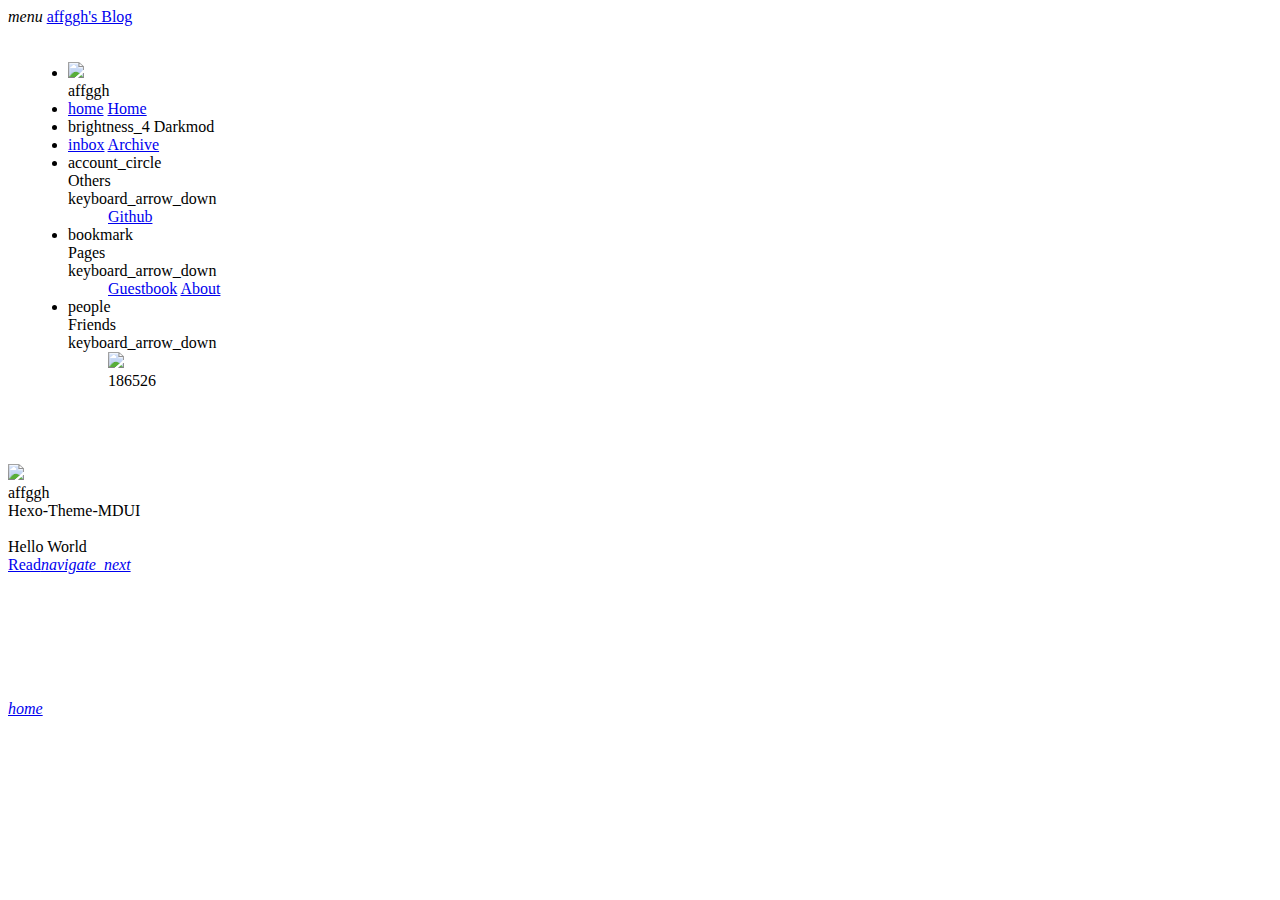
==== index.html @ 24d6de9e "Site updated: 2025-02-11 20:53:41" ====
<!DOCTYPE html>
<html>
<head>
<meta http-equiv="content-type" content="text/html; charset=utf-8">
<meta name="author" content="affggh">
<meta name="keywords" content="">
<meta name="description" content="这是affggh(阿飞飞)的博客，什么都没有">
<meta name="viewport" content="width=device-width, initial-scale=1.0,maximum-scale=1.0, user-scalable=no"/>
<link rel="stylesheet" href="https://cdn.jsdelivr.net/npm/mdui/dist/css/mdui.min.css">
<link rel="stylesheet" href="https://cdn.jsdelivr.net/gh/186526/hexo-theme-mduilw@master/source/css/main.min.css">
<script src="https://cdn.jsdelivr.net/npm/mdui/dist/js/mdui.min.js"></script>
<script src="https://cdn.jsdelivr.net/npm/valine@1.4.14/dist/Valine.min.js"></script>
<script src="https://cdn.jsdelivr.net/npm/jquery/dist/jquery.min.js"></script>
<script src="https://cdn.jsdelivr.net/npm/jquery-pjax@2.0.1/jquery.pjax.min.js"></script>
<!--传统手艺不能丢-->
<script>var bug = 0;</script>
<link rel="shortcut icon" href="https://cdn.jsdelivr.net/npm/theme-lx@0.3.9/source/favicon.ico">
<title>affggh&#39;s Blog</title>
<meta name="generator" content="Hexo 7.3.0"></head>
<body class="mdui-theme-primary-blue mdui-theme-accent-green" id="main-body">
    <header class="mdui-appbar ">
    <div class="mdui-toolbar mdui-color-theme mdui-appbar-inset">
        <span mdui-drawer="{target: '#main-drawer', swipe: true}" class="mdui-btn mdui-btn-icon mdui-ripple mdui-ripple-white "><i class="mdui-icon material-icons mdui-text-color-white-icon">menu</i></span>
        <a href="/" class="mdui-typo-title mdui-text-color-white-text">affggh&#39;s Blog</a>
        <div class="mdui-toolbar-spacer"></div>
    </div>
</header>
    <div class="mdui-drawer mdui-drawer-close"  id="main-drawer" style="padding: 20px">
    <ul class="mdui-list" mdui-collapse="{accordion: true}">
        
        <li class="mdui-list-item mdui-ripple">
            <div class="mdui-list-item-avatar"><img src="https://cdn.jsdelivr.net/npm/theme-lx@0.3.9/source/images/avatar.jpeg"/></div>
            <div class="mdui-list-item-content">affggh</div>
        </li>
        
        <li class="mdui-list-item mdui-ripple" href="/" >
            <a href="/" class="mdui-list-item-icon mdui-icon material-icons">home</a>
            <a href="/" class="mdui-list-item-content">Home</a>
        </li>
        
        <li class="mdui-list-item mdui-ripple" href="javascript:void(0);" onclick="darkmod_use()">
            <a class="mdui-list-item-icon mdui-icon material-icons">brightness_4</a>
            <a class="mdui-list-item-content">Darkmod</a>
        </li>
        
        
        <li class="mdui-list-item mdui-ripple" href="/archives/">
            <a class="mdui-list-item-icon mdui-icon material-icons" href="/archives/">inbox</a>
            <a class="mdui-list-item-content" href="/archives/">Archive</a>
        </li>
        
        
            <li class="mdui-collapse-item">
                <div class="mdui-collapse-item-header mdui-list-item mdui-ripple">
                    <a class="mdui-list-item-icon mdui-icon material-icons">account_circle</a>
                    <div class="mdui-list-item-content">Others</div>
                    <div class="mdui-collapse-item-arrow mdui-icon material-icons">keyboard_arrow_down</div>
                </div>
                <ul class="mdui-collapse-item-body mdui-list mdui-list-dense">
                    
                        <a class="mdui-list-item mdui-ripple" target="_blank" rel="noopener" href="https://github.com/yourname">Github</a>
                    
                </ul>
            </li>
        
        
            <li class="mdui-collapse-item">
                <div class="mdui-collapse-item-header mdui-list-item mdui-ripple">
                    <a class="mdui-list-item-icon mdui-icon material-icons">bookmark</a>
                    <div class="mdui-list-item-content">Pages</div>
                    <div class="mdui-collapse-item-arrow mdui-icon material-icons">keyboard_arrow_down</div>
                </div>
                <ul class="mdui-collapse-item-body mdui-list mdui-list-dense">
                    
                        <a class="mdui-list-item mdui-ripple" href="guestbook/">Guestbook</a>
                    
                        <a class="mdui-list-item mdui-ripple" href="about/">About</a>
                    
                </ul>
            </li>
        
        
            <li class="mdui-collapse-item">
                <div class="mdui-collapse-item-header mdui-list-item mdui-ripple">
                    <a class="mdui-list-item-icon mdui-icon material-icons">people</a>
                    <div class="mdui-list-item-content">Friends</div>
                    <div class="mdui-collapse-item-arrow mdui-icon material-icons">keyboard_arrow_down</div>
                </div>
                <ul class="mdui-collapse-item-body mdui-list mdui-list-dense mdui-ripple">
                    
                    <div class="mdui-list-item">
                    <div class="mdui-list-item-avatar mdui-float-left" style=""><img src="https://cdn.jsdelivr.net/gh/186526/hexo-theme-lx/source/images/avatar.jpg"/></div>
                    <div class="mdui-list-item-content" href="https://186526.xyz">186526</div>
                    </div>
                    
                </ul>
            </li>
        
    </ul>
</div>
    <div class="mdui-container" id="pjax-main">
        <div id="card_of_archive">
    
        <div class="mdui-card mdui-hoverable" style="margin-top: 3%;">
            <div class="mdui-card-header">
                <img class="mdui-card-header-avatar" src="https://cdn.jsdelivr.net/npm/theme-lx@0.3.9/source/images/avatar.jpeg"/>
                <div class="mdui-card-header-title">affggh</div>
                <div class="mdui-card-header-subtitle">Hexo-Theme-MDUI</div>
            </div>
            <div class="mdui-card-media">
                <img src=""/>
                <div class="mdui-card-media-covered">
                    <div class="mdui-card-primary">
                        <div class="mdui-card-primary-title">Hello World</div>
                    </div>
                </div>
            </div>
            <div class="mdui-card-actions">
                <a class="mdui-btn mdui-ripple mdui-float-right" href="/2025/02/11/hello-world/">Read<i class="mdui-icon material-icons">navigate_next</i></a>
            </div>
         </div>
    
</div>


        <!--传统手艺不能丢-->
<script>var bug = 0;</script>
<div style="text-align: center;margin-top: 10%;">

</div>
        
<a class="mdui-fab mdui-ripple mdui-color-green mdui-fab-fixed" href="/"><i href="/" class="material-icons mdui-icon mdui-text-color-black-icon">home</i></a>

    </div>
</body>

    <script>
        $(document).pjax('a', '#pjax-main' , {fragment:'#pjax-main', timeout:8000});
        
        </script>
        
<script src="https://cdn.jsdelivr.net/gh/186526/hexo-theme-mduilw@master/source/js/main.min.js"></script>
<script>function girlfriends() {console.log("你在想peach");document.write("<div>你在想peach</div>");return false};</script>
</html>
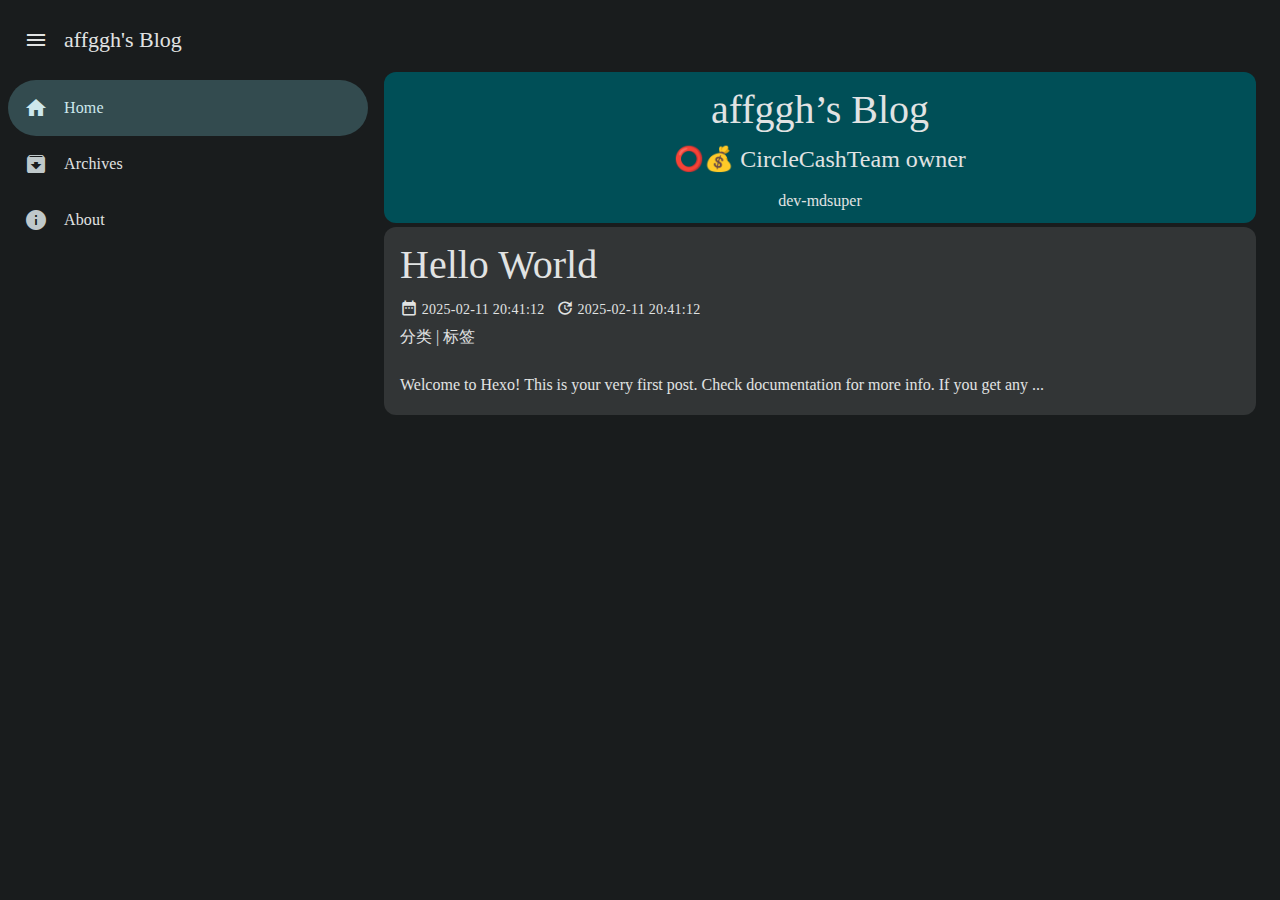
==== commit 7dcfa5dd: "Site updated: 2025-02-11 21:31:33" ====
--- a/index.html
+++ b/index.html
@@ -1,144 +1,189 @@
 <!DOCTYPE html>
-<html>
+<html prefix="og: https://ogp.me/ns#" class="mdui-theme-dark" data-theme="dark">
 <head>
-<meta http-equiv="content-type" content="text/html; charset=utf-8">
-<meta name="author" content="affggh">
-<meta name="keywords" content="">
-<meta name="description" content="这是affggh(阿飞飞)的博客，什么都没有">
-<meta name="viewport" content="width=device-width, initial-scale=1.0,maximum-scale=1.0, user-scalable=no"/>
-<link rel="stylesheet" href="https://cdn.jsdelivr.net/npm/mdui/dist/css/mdui.min.css">
-<link rel="stylesheet" href="https://cdn.jsdelivr.net/gh/186526/hexo-theme-mduilw@master/source/css/main.min.css">
-<script src="https://cdn.jsdelivr.net/npm/mdui/dist/js/mdui.min.js"></script>
-<script src="https://cdn.jsdelivr.net/npm/valine@1.4.14/dist/Valine.min.js"></script>
-<script src="https://cdn.jsdelivr.net/npm/jquery/dist/jquery.min.js"></script>
-<script src="https://cdn.jsdelivr.net/npm/jquery-pjax@2.0.1/jquery.pjax.min.js"></script>
-<!--传统手艺不能丢-->
-<script>var bug = 0;</script>
-<link rel="shortcut icon" href="https://cdn.jsdelivr.net/npm/theme-lx@0.3.9/source/favicon.ico">
-<title>affggh&#39;s Blog</title>
-<meta name="generator" content="Hexo 7.3.0"></head>
-<body class="mdui-theme-primary-blue mdui-theme-accent-green" id="main-body">
-    <header class="mdui-appbar ">
-    <div class="mdui-toolbar mdui-color-theme mdui-appbar-inset">
-        <span mdui-drawer="{target: '#main-drawer', swipe: true}" class="mdui-btn mdui-btn-icon mdui-ripple mdui-ripple-white "><i class="mdui-icon material-icons mdui-text-color-white-icon">menu</i></span>
-        <a href="/" class="mdui-typo-title mdui-text-color-white-text">affggh&#39;s Blog</a>
-        <div class="mdui-toolbar-spacer"></div>
-    </div>
-</header>
-    <div class="mdui-drawer mdui-drawer-close"  id="main-drawer" style="padding: 20px">
-    <ul class="mdui-list" mdui-collapse="{accordion: true}">
+  <meta http-equiv="content-type" content="text/html; charset=utf-8">
+  <meta content="width=device-width, initial-scale=1.0, maximum-scale=1.0, user-scalable=0" name="viewport">
+  <meta name="keywords" content="">
+  <meta name="description" content="这是affggh(阿飞飞)的博客，CircleCashTeam的Master">
+  <meta name="author" content="affggh">
+  <meta name="generator" content="Hexo 7.3.0">
+    <meta name="description" content="这是affggh(阿飞飞)的博客，CircleCashTeam的Master">
+<meta property="og:type" content="website">
+<meta property="og:title" content="affggh&#39;s Blog">
+<meta property="og:url" content="http://affggh.github.io/index.html">
+<meta property="og:site_name" content="affggh&#39;s Blog">
+<meta property="og:description" content="这是affggh(阿飞飞)的博客，CircleCashTeam的Master">
+<meta property="og:locale" content="zh_CN">
+<meta property="article:author" content="affggh">
+<meta name="twitter:card" content="summary">
+      <link rel="icon" href="">
+      <title>
         
-        <li class="mdui-list-item mdui-ripple">
-            <div class="mdui-list-item-avatar"><img src="https://cdn.jsdelivr.net/npm/theme-lx@0.3.9/source/images/avatar.jpeg"/></div>
-            <div class="mdui-list-item-content">affggh</div>
-        </li>
+                affggh&#39;s Blog
+                  
+      </title>
+      
+<link rel="stylesheet" href="/css/site.css">
+
+      
+<link rel="stylesheet" href="/css/mdui_2.0.3/mdui.css">
+
+      <style>
+        /*禁用mdui对code的样式，因为它干扰了prism.js*/
+        .mdui-prose pre code {
+          background-color: transparent;
+          padding: 0px 0px;
+        }
+      </style>
+      
+<script src="/css/mdui_2.0.3/mdui.global.js"></script>
+
+      
+<script src="/fancybox/fancybox.umd.js"></script>
+
+      
+<link rel="stylesheet" href="/fancybox/fancybox.css">
+
+      
+<script src="/carousel/carousel.umd.js"></script>
+
+      
+<link rel="stylesheet" href="/carousel/carousel.css">
+
+      
+<link rel="stylesheet" href="/css/prism.css">
+
+          
+<link rel="stylesheet" href="/css/katex.min.css">
+
+            
+<link rel="stylesheet" href="/css/font-material-icon-filled/MaterialIconFilled.css">
+
+              <!-- Filled -->
+              <script>window.$=mdui.$</script>
+</head>
+
+  <body class="line-numbers">
+    <mdui-layout>
+      <mdui-top-app-bar>
+        <mdui-button-icon icon="menu" id="menu-btn">
+        </mdui-button-icon>
+        <mdui-top-app-bar-title>
+          affggh&#39;s Blog
+        </mdui-top-app-bar-title>
+        <div style="flex-grow: 1"></div>
         
-        <li class="mdui-list-item mdui-ripple" href="/" >
-            <a href="/" class="mdui-list-item-icon mdui-icon material-icons">home</a>
-            <a href="/" class="mdui-list-item-content">Home</a>
-        </li>
+      </mdui-top-app-bar>
+      <mdui-navigation-drawer close-on-overlay-click close-on-esc id="drawer">
+    <mdui-list>
         
-        <li class="mdui-list-item mdui-ripple" href="javascript:void(0);" onclick="darkmod_use()">
-            <a class="mdui-list-item-icon mdui-icon material-icons">brightness_4</a>
-            <a class="mdui-list-item-content">Darkmod</a>
-        </li>
+            
+            <mdui-list-item rounded icon="home"
+                href="/"
+                active
+                active
+                rel="next">
+                Home
+            </mdui-list-item>
+            
+            
+            
+            <mdui-list-item rounded icon="archive"
+                href="/archives"
+                
+                
+                rel="next">
+                Archives
+            </mdui-list-item>
+            
+            
+            
+            <mdui-list-item rounded icon="info"
+                href="/about"
+                
+                
+                rel="next">
+                About
+            </mdui-list-item>
+            
+            
+    </mdui-list>
+</mdui-navigation-drawer>
+        <mdui-layout-main style="min-height: 800px;" id="main">
+          <div style="padding-left: 16px;padding-right: 16px;" id="content">
+            <mdui-card variant="fill" style="width: 100%;background-color: rgb(var(--mdui-color-primary-container));padding: 8px;">
+    <div class="mdui-prose post" style="text-align: center;">
         
-        
-        <li class="mdui-list-item mdui-ripple" href="/archives/">
-            <a class="mdui-list-item-icon mdui-icon material-icons" href="/archives/">inbox</a>
-            <a class="mdui-list-item-content" href="/archives/">Archive</a>
-        </li>
-        
-        
-            <li class="mdui-collapse-item">
-                <div class="mdui-collapse-item-header mdui-list-item mdui-ripple">
-                    <a class="mdui-list-item-icon mdui-icon material-icons">account_circle</a>
-                    <div class="mdui-list-item-content">Others</div>
-                    <div class="mdui-collapse-item-arrow mdui-icon material-icons">keyboard_arrow_down</div>
-                </div>
-                <ul class="mdui-collapse-item-body mdui-list mdui-list-dense">
-                    
-                        <a class="mdui-list-item mdui-ripple" target="_blank" rel="noopener" href="https://github.com/yourname">Github</a>
-                    
-                </ul>
-            </li>
-        
-        
-            <li class="mdui-collapse-item">
-                <div class="mdui-collapse-item-header mdui-list-item mdui-ripple">
-                    <a class="mdui-list-item-icon mdui-icon material-icons">bookmark</a>
-                    <div class="mdui-list-item-content">Pages</div>
-                    <div class="mdui-collapse-item-arrow mdui-icon material-icons">keyboard_arrow_down</div>
-                </div>
-                <ul class="mdui-collapse-item-body mdui-list mdui-list-dense">
-                    
-                        <a class="mdui-list-item mdui-ripple" href="guestbook/">Guestbook</a>
-                    
-                        <a class="mdui-list-item mdui-ripple" href="about/">About</a>
-                    
-                </ul>
-            </li>
-        
-        
-            <li class="mdui-collapse-item">
-                <div class="mdui-collapse-item-header mdui-list-item mdui-ripple">
-                    <a class="mdui-list-item-icon mdui-icon material-icons">people</a>
-                    <div class="mdui-list-item-content">Friends</div>
-                    <div class="mdui-collapse-item-arrow mdui-icon material-icons">keyboard_arrow_down</div>
-                </div>
-                <ul class="mdui-collapse-item-body mdui-list mdui-list-dense mdui-ripple">
-                    
-                    <div class="mdui-list-item">
-                    <div class="mdui-list-item-avatar mdui-float-left" style=""><img src="https://cdn.jsdelivr.net/gh/186526/hexo-theme-lx/source/images/avatar.jpg"/></div>
-                    <div class="mdui-list-item-content" href="https://186526.xyz">186526</div>
-                    </div>
-                    
-                </ul>
-            </li>
-        
-    </ul>
-</div>
-    <div class="mdui-container" id="pjax-main">
-        <div id="card_of_archive">
-    
-        <div class="mdui-card mdui-hoverable" style="margin-top: 3%;">
-            <div class="mdui-card-header">
-                <img class="mdui-card-header-avatar" src="https://cdn.jsdelivr.net/npm/theme-lx@0.3.9/source/images/avatar.jpeg"/>
-                <div class="mdui-card-header-title">affggh</div>
-                <div class="mdui-card-header-subtitle">Hexo-Theme-MDUI</div>
-            </div>
-            <div class="mdui-card-media">
-                <img src=""/>
-                <div class="mdui-card-media-covered">
-                    <div class="mdui-card-primary">
-                        <div class="mdui-card-primary-title">Hello World</div>
-                    </div>
-                </div>
-            </div>
-            <div class="mdui-card-actions">
-                <a class="mdui-btn mdui-ripple mdui-float-right" href="/2025/02/11/hello-world/">Read<i class="mdui-icon material-icons">navigate_next</i></a>
-            </div>
-         </div>
-    
-</div>
-
-
-        <!--传统手艺不能丢-->
-<script>var bug = 0;</script>
-<div style="text-align: center;margin-top: 10%;">
-
-</div>
-        
-<a class="mdui-fab mdui-ripple mdui-color-green mdui-fab-fixed" href="/"><i href="/" class="material-icons mdui-icon mdui-text-color-black-icon">home</i></a>
+        <h1><p>affggh’s Blog</p>
+</h1>
+        <h3><p>⭕💰 CircleCashTeam owner</p>
+</h3>
+        <p>dev-mdsuper</p>
 
     </div>
-</body>
+</mdui-card>
+<br>
 
-    <script>
-        $(document).pjax('a', '#pjax-main' , {fragment:'#pjax-main', timeout:8000});
+    <mdui-card clickable variant="filled" href="/2025/02/11/hello-world/" 
+    style="width:100%;">
+    
+    <div class="mdui-prose" style="padding: 16px;">
+        <h1 style="margin-bottom: 8px;">
+            Hello World
+        </h1>
+        <span class="post-date">
+            <mdui-icon name="date_range" style="vertical-align: text-bottom;font-size: 18px;"></mdui-icon>
+            2025-02-11 20:41:12 &nbsp; <mdui-icon name="update"
+                    style="vertical-align: text-bottom;font-size: 18px;"></mdui-icon>
+                2025-02-11 20:41:12
+        </span>
+        <br>
+        <span>分类 
+            </span>
+            
+                <span>| 标签 </span>
+                            
         
-        </script>
+                <p>
+                    
+                                Welcome to Hexo! This is your very first post. Check documentation for more info. If you get any ...
+                                    
+                </p>
+    </div>
+</mdui-card>
+        <br>
         
-<script src="https://cdn.jsdelivr.net/gh/186526/hexo-theme-mduilw@master/source/js/main.min.js"></script>
-<script>function girlfriends() {console.log("你在想peach");document.write("<div>你在想peach</div>");return false};</script>
-</html>
+            
+              <br>
+              <span></span>
+          </div>
+        </mdui-layout-main>
+    </mdui-layout>
+    
+          <script>
+            mdui.setColorScheme('#4fd8eb');
+            const navigationDrawer = document.querySelector("#drawer");
+            const mainlayout = document.querySelector("#main");
+            const breakpointCondition = mdui.breakpoint();
+            if (breakpointCondition.up('sm')) {
+              if (localStorage.getItem('navigationDrawer') == null) {
+                if("true"=="true")localStorage.setItem('navigationDrawer', "true");
+              }
+              if("true"=="true")navigationDrawer.setAttribute("open", (localStorage.getItem('navigationDrawer') == "true" ? true : false))
+            }
+            const menuBtn = document.querySelector("#menu-btn");
+            menuBtn.addEventListener("click", () => {
+              navigationDrawer.open = !navigationDrawer.open;
+              if("true"=="true")localStorage.setItem('navigationDrawer', navigationDrawer.open.toString());
+            });
+            const searchBtn = document.querySelector("#search-dlg-btn");
+            searchBtn.addEventListener("click", () => {
+              document.querySelector("#search-dlg").open = true;
+            });
+          </script>
+          
+<script src="/js/prism.js"></script>
+
+  </body>
+
+</html>--- a/css/site.css
+++ b/css/site.css
@@ -0,0 +1,39 @@
+.post-date {
+  line-height: var(--mdui-typescale-body-medium-line-height);
+  font-size: var(--mdui-typescale-body-medium-size);
+  letter-spacing: var(--mdui-typescale-body-medium-tracking);
+  font-weight: var(--mdui-typescale-body-medium-weight);
+}
+
+.paginator-current {
+  font-weight: bold;
+}
+
+.paginator-page {
+  padding-left: 16px;
+  padding-right: 16px;
+}
+
+.post h1,
+h2,
+h3,
+h4,
+h4,
+h6 {
+  margin-top: 8px !important;
+  margin-bottom: 8px !important;
+}
+
+.invisible {
+  display: none;
+}
+
+a.fancybox-enabled:focus, a.fancybox-enabled:hover {
+  border-bottom: 0px;
+}
+:not(:defined) {
+  visibility: hidden;
+}
+.hlkw{
+  background-color: rgb(var(--mdui-color-surface-tint-color-light));
+}--- a/css/mdui_2.0.3/mdui.css
+++ b/css/mdui_2.0.3/mdui.css
@@ -0,0 +1 @@
+:root{--mdui-breakpoint-xs:0px;--mdui-breakpoint-sm:600px;--mdui-breakpoint-md:840px;--mdui-breakpoint-lg:1080px;--mdui-breakpoint-xl:1440px;--mdui-breakpoint-xxl:1920px}:root{--mdui-color-primary-light:103,80,164;--mdui-color-primary-container-light:234,221,255;--mdui-color-on-primary-light:255,255,255;--mdui-color-on-primary-container-light:33,0,94;--mdui-color-inverse-primary-light:208,188,255;--mdui-color-secondary-light:98,91,113;--mdui-color-secondary-container-light:232,222,248;--mdui-color-on-secondary-light:255,255,255;--mdui-color-on-secondary-container-light:30,25,43;--mdui-color-tertiary-light:125,82,96;--mdui-color-tertiary-container-light:255,216,228;--mdui-color-on-tertiary-light:255,255,255;--mdui-color-on-tertiary-container-light:55,11,30;--mdui-color-surface-light:254,247,255;--mdui-color-surface-dim-light:222,216,225;--mdui-color-surface-bright-light:254,247,255;--mdui-color-surface-container-lowest-light:255,255,255;--mdui-color-surface-container-low-light:247,242,250;--mdui-color-surface-container-light:243,237,247;--mdui-color-surface-container-high-light:236,230,240;--mdui-color-surface-container-highest-light:230,224,233;--mdui-color-surface-variant-light:231,224,236;--mdui-color-on-surface-light:28,27,31;--mdui-color-on-surface-variant-light:73,69,78;--mdui-color-inverse-surface-light:49,48,51;--mdui-color-inverse-on-surface-light:244,239,244;--mdui-color-background-light:254,247,255;--mdui-color-on-background-light:28,27,31;--mdui-color-error-light:179,38,30;--mdui-color-error-container-light:249,222,220;--mdui-color-on-error-light:255,255,255;--mdui-color-on-error-container-light:65,14,11;--mdui-color-outline-light:121,116,126;--mdui-color-outline-variant-light:196,199,197;--mdui-color-shadow-light:0,0,0;--mdui-color-surface-tint-color-light:103,80,164;--mdui-color-scrim-light:0,0,0;--mdui-color-primary-dark:208,188,255;--mdui-color-primary-container-dark:79,55,139;--mdui-color-on-primary-dark:55,30,115;--mdui-color-on-primary-container-dark:234,221,255;--mdui-color-inverse-primary-dark:103,80,164;--mdui-color-secondary-dark:204,194,220;--mdui-color-secondary-container-dark:74,68,88;--mdui-color-on-secondary-dark:51,45,65;--mdui-color-on-secondary-container-dark:232,222,248;--mdui-color-tertiary-dark:239,184,200;--mdui-color-tertiary-container-dark:99,59,72;--mdui-color-on-tertiary-dark:73,37,50;--mdui-color-on-tertiary-container-dark:255,216,228;--mdui-color-surface-dark:20,18,24;--mdui-color-surface-dim-dark:20,18,24;--mdui-color-surface-bright-dark:59,56,62;--mdui-color-surface-container-lowest-dark:15,13,19;--mdui-color-surface-container-low-dark:29,27,32;--mdui-color-surface-container-dark:33,31,38;--mdui-color-surface-container-high-dark:43,41,48;--mdui-color-surface-container-highest-dark:54,52,59;--mdui-color-surface-variant-dark:73,69,79;--mdui-color-on-surface-dark:230,225,229;--mdui-color-on-surface-variant-dark:202,196,208;--mdui-color-inverse-surface-dark:230,225,229;--mdui-color-inverse-on-surface-dark:49,48,51;--mdui-color-background-dark:20,18,24;--mdui-color-on-background-dark:230,225,229;--mdui-color-error-dark:242,184,181;--mdui-color-error-container-dark:140,29,24;--mdui-color-on-error-dark:96,20,16;--mdui-color-on-error-container-dark:249,222,220;--mdui-color-outline-dark:147,143,153;--mdui-color-outline-variant-dark:68,71,70;--mdui-color-shadow-dark:0,0,0;--mdui-color-surface-tint-color-dark:208,188,255;--mdui-color-scrim-dark:0,0,0;font-size:16px}.mdui-theme-light,:root{color-scheme:light;--mdui-color-primary:var(--mdui-color-primary-light);--mdui-color-primary-container:var(--mdui-color-primary-container-light);--mdui-color-on-primary:var(--mdui-color-on-primary-light);--mdui-color-on-primary-container:var(--mdui-color-on-primary-container-light);--mdui-color-inverse-primary:var(--mdui-color-inverse-primary-light);--mdui-color-secondary:var(--mdui-color-secondary-light);--mdui-color-secondary-container:var(--mdui-color-secondary-container-light);--mdui-color-on-secondary:var(--mdui-color-on-secondary-light);--mdui-color-on-secondary-container:var(--mdui-color-on-secondary-container-light);--mdui-color-tertiary:var(--mdui-color-tertiary-light);--mdui-color-tertiary-container:var(--mdui-color-tertiary-container-light);--mdui-color-on-tertiary:var(--mdui-color-on-tertiary-light);--mdui-color-on-tertiary-container:var(--mdui-color-on-tertiary-container-light);--mdui-color-surface:var(--mdui-color-surface-light);--mdui-color-surface-dim:var(--mdui-color-surface-dim-light);--mdui-color-surface-bright:var(--mdui-color-surface-bright-light);--mdui-color-surface-container-lowest:var(--mdui-color-surface-container-lowest-light);--mdui-color-surface-container-low:var(--mdui-color-surface-container-low-light);--mdui-color-surface-container:var(--mdui-color-surface-container-light);--mdui-color-surface-container-high:var(--mdui-color-surface-container-high-light);--mdui-color-surface-container-highest:var(--mdui-color-surface-container-highest-light);--mdui-color-surface-variant:var(--mdui-color-surface-variant-light);--mdui-color-on-surface:var(--mdui-color-on-surface-light);--mdui-color-on-surface-variant:var(--mdui-color-on-surface-variant-light);--mdui-color-inverse-surface:var(--mdui-color-inverse-surface-light);--mdui-color-inverse-on-surface:var(--mdui-color-inverse-on-surface-light);--mdui-color-background:var(--mdui-color-background-light);--mdui-color-on-background:var(--mdui-color-on-background-light);--mdui-color-error:var(--mdui-color-error-light);--mdui-color-error-container:var(--mdui-color-error-container-light);--mdui-color-on-error:var(--mdui-color-on-error-light);--mdui-color-on-error-container:var(--mdui-color-on-error-container-light);--mdui-color-outline:var(--mdui-color-outline-light);--mdui-color-outline-variant:var(--mdui-color-outline-variant-light);--mdui-color-shadow:var(--mdui-color-shadow-light);--mdui-color-surface-tint-color:var(--mdui-color-surface-tint-color-light);--mdui-color-scrim:var(--mdui-color-scrim-light);color:rgb(var(--mdui-color-on-background));background-color:rgb(var(--mdui-color-background))}.mdui-theme-dark{color-scheme:dark;--mdui-color-primary:var(--mdui-color-primary-dark);--mdui-color-primary-container:var(--mdui-color-primary-container-dark);--mdui-color-on-primary:var(--mdui-color-on-primary-dark);--mdui-color-on-primary-container:var(--mdui-color-on-primary-container-dark);--mdui-color-inverse-primary:var(--mdui-color-inverse-primary-dark);--mdui-color-secondary:var(--mdui-color-secondary-dark);--mdui-color-secondary-container:var(--mdui-color-secondary-container-dark);--mdui-color-on-secondary:var(--mdui-color-on-secondary-dark);--mdui-color-on-secondary-container:var(--mdui-color-on-secondary-container-dark);--mdui-color-tertiary:var(--mdui-color-tertiary-dark);--mdui-color-tertiary-container:var(--mdui-color-tertiary-container-dark);--mdui-color-on-tertiary:var(--mdui-color-on-tertiary-dark);--mdui-color-on-tertiary-container:var(--mdui-color-on-tertiary-container-dark);--mdui-color-surface:var(--mdui-color-surface-dark);--mdui-color-surface-dim:var(--mdui-color-surface-dim-dark);--mdui-color-surface-bright:var(--mdui-color-surface-bright-dark);--mdui-color-surface-container-lowest:var(--mdui-color-surface-container-lowest-dark);--mdui-color-surface-container-low:var(--mdui-color-surface-container-low-dark);--mdui-color-surface-container:var(--mdui-color-surface-container-dark);--mdui-color-surface-container-high:var(--mdui-color-surface-container-high-dark);--mdui-color-surface-container-highest:var(--mdui-color-surface-container-highest-dark);--mdui-color-surface-variant:var(--mdui-color-surface-variant-dark);--mdui-color-on-surface:var(--mdui-color-on-surface-dark);--mdui-color-on-surface-variant:var(--mdui-color-on-surface-variant-dark);--mdui-color-inverse-surface:var(--mdui-color-inverse-surface-dark);--mdui-color-inverse-on-surface:var(--mdui-color-inverse-on-surface-dark);--mdui-color-background:var(--mdui-color-background-dark);--mdui-color-on-background:var(--mdui-color-on-background-dark);--mdui-color-error:var(--mdui-color-error-dark);--mdui-color-error-container:var(--mdui-color-error-container-dark);--mdui-color-on-error:var(--mdui-color-on-error-dark);--mdui-color-on-error-container:var(--mdui-color-on-error-container-dark);--mdui-color-outline:var(--mdui-color-outline-dark);--mdui-color-outline-variant:var(--mdui-color-outline-variant-dark);--mdui-color-shadow:var(--mdui-color-shadow-dark);--mdui-color-surface-tint-color:var(--mdui-color-surface-tint-color-dark);--mdui-color-scrim:var(--mdui-color-scrim-dark);color:rgb(var(--mdui-color-on-background));background-color:rgb(var(--mdui-color-background))}@media (prefers-color-scheme:dark){.mdui-theme-auto{color-scheme:dark;--mdui-color-primary:var(--mdui-color-primary-dark);--mdui-color-primary-container:var(--mdui-color-primary-container-dark);--mdui-color-on-primary:var(--mdui-color-on-primary-dark);--mdui-color-on-primary-container:var(--mdui-color-on-primary-container-dark);--mdui-color-inverse-primary:var(--mdui-color-inverse-primary-dark);--mdui-color-secondary:var(--mdui-color-secondary-dark);--mdui-color-secondary-container:var(--mdui-color-secondary-container-dark);--mdui-color-on-secondary:var(--mdui-color-on-secondary-dark);--mdui-color-on-secondary-container:var(--mdui-color-on-secondary-container-dark);--mdui-color-tertiary:var(--mdui-color-tertiary-dark);--mdui-color-tertiary-container:var(--mdui-color-tertiary-container-dark);--mdui-color-on-tertiary:var(--mdui-color-on-tertiary-dark);--mdui-color-on-tertiary-container:var(--mdui-color-on-tertiary-container-dark);--mdui-color-surface:var(--mdui-color-surface-dark);--mdui-color-surface-dim:var(--mdui-color-surface-dim-dark);--mdui-color-surface-bright:var(--mdui-color-surface-bright-dark);--mdui-color-surface-container-lowest:var(--mdui-color-surface-container-lowest-dark);--mdui-color-surface-container-low:var(--mdui-color-surface-container-low-dark);--mdui-color-surface-container:var(--mdui-color-surface-container-dark);--mdui-color-surface-container-high:var(--mdui-color-surface-container-high-dark);--mdui-color-surface-container-highest:var(--mdui-color-surface-container-highest-dark);--mdui-color-surface-variant:var(--mdui-color-surface-variant-dark);--mdui-color-on-surface:var(--mdui-color-on-surface-dark);--mdui-color-on-surface-variant:var(--mdui-color-on-surface-variant-dark);--mdui-color-inverse-surface:var(--mdui-color-inverse-surface-dark);--mdui-color-inverse-on-surface:var(--mdui-color-inverse-on-surface-dark);--mdui-color-background:var(--mdui-color-background-dark);--mdui-color-on-background:var(--mdui-color-on-background-dark);--mdui-color-error:var(--mdui-color-error-dark);--mdui-color-error-container:var(--mdui-color-error-container-dark);--mdui-color-on-error:var(--mdui-color-on-error-dark);--mdui-color-on-error-container:var(--mdui-color-on-error-container-dark);--mdui-color-outline:var(--mdui-color-outline-dark);--mdui-color-outline-variant:var(--mdui-color-outline-variant-dark);--mdui-color-shadow:var(--mdui-color-shadow-dark);--mdui-color-surface-tint-color:var(--mdui-color-surface-tint-color-dark);--mdui-color-scrim:var(--mdui-color-scrim-dark);color:rgb(var(--mdui-color-on-background));background-color:rgb(var(--mdui-color-background))}}:root{--mdui-elevation-level0:none;--mdui-elevation-level1:0 0.5px 1.5px 0 rgba(var(--mdui-color-shadow), 19%),0 0 1px 0 rgba(var(--mdui-color-shadow), 3.9%);--mdui-elevation-level2:0 0.85px 3px 0 rgba(var(--mdui-color-shadow), 19%),0 0.25px 1px 0 rgba(var(--mdui-color-shadow), 3.9%);--mdui-elevation-level3:0 1.25px 5px 0 rgba(var(--mdui-color-shadow), 19%),0 0.3333px 1.5px 0 rgba(var(--mdui-color-shadow), 3.9%);--mdui-elevation-level4:0 1.85px 6.25px 0 rgba(var(--mdui-color-shadow), 19%),0 0.5px 1.75px 0 rgba(var(--mdui-color-shadow), 3.9%);--mdui-elevation-level5:0 2.75px 9px 0 rgba(var(--mdui-color-shadow), 19%),0 0.25px 3px 0 rgba(var(--mdui-color-shadow), 3.9%)}:root{--mdui-motion-easing-linear:cubic-bezier(0, 0, 1, 1);--mdui-motion-easing-standard:cubic-bezier(0.2, 0, 0, 1);--mdui-motion-easing-standard-accelerate:cubic-bezier(0.3, 0, 1, 1);--mdui-motion-easing-standard-decelerate:cubic-bezier(0, 0, 0, 1);--mdui-motion-easing-emphasized:var(--mdui-motion-easing-standard);--mdui-motion-easing-emphasized-accelerate:cubic-bezier(0.3, 0, 0.8, 0.15);--mdui-motion-easing-emphasized-decelerate:cubic-bezier(0.05, 0.7, 0.1, 1);--mdui-motion-duration-short1:50ms;--mdui-motion-duration-short2:100ms;--mdui-motion-duration-short3:150ms;--mdui-motion-duration-short4:200ms;--mdui-motion-duration-medium1:250ms;--mdui-motion-duration-medium2:300ms;--mdui-motion-duration-medium3:350ms;--mdui-motion-duration-medium4:400ms;--mdui-motion-duration-long1:450ms;--mdui-motion-duration-long2:500ms;--mdui-motion-duration-long3:550ms;--mdui-motion-duration-long4:600ms;--mdui-motion-duration-extra-long1:700ms;--mdui-motion-duration-extra-long2:800ms;--mdui-motion-duration-extra-long3:900ms;--mdui-motion-duration-extra-long4:1000ms}.mdui-prose{line-height:1.75;word-wrap:break-word}.mdui-prose :first-child{margin-top:0}.mdui-prose :last-child{margin-bottom:0}.mdui-prose code,.mdui-prose kbd,.mdui-prose pre,.mdui-prose pre tt,.mdui-prose samp{font-family:Consolas,Courier,"Courier New",monospace}.mdui-prose caption{text-align:left}.mdui-prose [draggable=true],.mdui-prose [draggable]{cursor:move}.mdui-prose [draggable=false]{cursor:inherit}.mdui-prose dl,.mdui-prose form,.mdui-prose ol,.mdui-prose p,.mdui-prose ul{margin-top:1.25em;margin-bottom:1.25em}.mdui-prose a{text-decoration:none;outline:0;color:rgb(var(--mdui-color-primary))}.mdui-prose a:focus,.mdui-prose a:hover{border-bottom:.0625rem solid rgb(var(--mdui-color-primary))}.mdui-prose small{font-size:.875em}.mdui-prose strong{font-weight:600}.mdui-prose blockquote{margin:1.6em 2em;padding-left:1em;border-left:.25rem solid rgb(var(--mdui-color-surface-variant))}@media only screen and (max-width:599.98px){.mdui-prose blockquote{margin:1.6em 0}}.mdui-prose blockquote footer{font-size:86%;color:rgb(var(--mdui-color-on-surface-variant))}.mdui-prose mark{color:inherit;background-color:rgb(var(--mdui-color-secondary-container));border-bottom:.0625rem solid rgb(var(--mdui-color-secondary));margin:0 .375rem;padding:.125rem}.mdui-prose h1,.mdui-prose h2,.mdui-prose h3,.mdui-prose h4,.mdui-prose h5,.mdui-prose h6{font-weight:400}.mdui-prose h1 small,.mdui-prose h2 small,.mdui-prose h3 small,.mdui-prose h4 small,.mdui-prose h5 small,.mdui-prose h6 small{font-weight:inherit;font-size:65%;color:rgb(var(--mdui-color-on-surface-variant))}.mdui-prose h1 strong,.mdui-prose h2 strong,.mdui-prose h3 strong,.mdui-prose h4 strong,.mdui-prose h5 strong,.mdui-prose h6 strong{font-weight:600}.mdui-prose h1{font-size:2.5em;margin-top:0;margin-bottom:1.25em;line-height:1.1111}.mdui-prose h2{font-size:1.875em;margin-top:2.25em;margin-bottom:1.125em;line-height:1.3333}.mdui-prose h3{font-size:1.5em;margin-top:2em;margin-bottom:1em;line-height:1.6}.mdui-prose h4{font-size:1.25em;margin-top:1.875em;margin-bottom:.875em;line-height:1.5}.mdui-prose h2+*,.mdui-prose h3+*,.mdui-prose h4+*,.mdui-prose hr+*{margin-top:0}.mdui-prose code,.mdui-prose kbd{font-size:.875em;color:rgb(var(--mdui-color-on-surface-container));background-color:rgba(var(--mdui-color-surface-variant),.28);padding:.125rem .375rem;border-radius:var(--mdui-shape-corner-extra-small)}.mdui-prose kbd{font-size:.9em}.mdui-prose abbr[title]{text-decoration:none;cursor:help;border-bottom:.0625rem dotted rgb(var(--mdui-color-on-surface-variant))}.mdui-prose ins,.mdui-prose u{text-decoration:none;border-bottom:.0625rem solid rgb(var(--mdui-color-on-surface-variant))}.mdui-prose del{text-decoration:line-through}.mdui-prose hr{margin-top:3em;margin-bottom:3em;border:none;border-bottom:.0625rem solid rgb(var(--mdui-color-surface-variant))}.mdui-prose pre{margin-top:1.7143em;margin-bottom:1.7143em}.mdui-prose pre code{padding:.8571em 1.1429em;overflow-x:auto;-webkit-overflow-scrolling:touch;background-color:rgb(var(--mdui-color-surface-container));color:rgb(var(--mdui-color-on-surface-container));border-radius:var(--mdui-shape-corner-extra-small)}.mdui-prose ol,.mdui-prose ul{padding-left:1.625em}.mdui-prose ul{list-style-type:disc}.mdui-prose ol{list-style-type:decimal}.mdui-prose ol[type="A"]{list-style-type:upper-alpha}.mdui-prose ol[type="a"]{list-style-type:lower-alpha}.mdui-prose ol[type="I"]{list-style-type:upper-roman}.mdui-prose ol[type="i"]{list-style-type:lower-roman}.mdui-prose ol[type="1"]{list-style-type:decimal}.mdui-prose li{margin-top:.5em;margin-bottom:.5em}.mdui-prose ol>li,.mdui-prose ul>li{padding-left:.375em}.mdui-prose ol>li>p,.mdui-prose ul>li>p{margin-top:.75em;margin-bottom:.75em}.mdui-prose ol>li>:first-child,.mdui-prose ul>li>:first-child{margin-top:1.25em}.mdui-prose ol>li>:last-child,.mdui-prose ul>li>:last-child{margin-bottom:1.25em}.mdui-prose ol>li::marker{font-weight:400;color:rgb(var(--mdui-color-on-surface-variant))}.mdui-prose ul>li::marker{color:rgb(var(--mdui-color-on-surface-variant))}.mdui-prose ol ol,.mdui-prose ol ul,.mdui-prose ul ol,.mdui-prose ul ul{margin-top:.75em;margin-bottom:.75em}.mdui-prose fieldset,.mdui-prose img{border:none}.mdui-prose figure,.mdui-prose img,.mdui-prose video{margin-top:2em;margin-bottom:2em;max-width:100%}.mdui-prose figure>*{margin-top:0;margin-bottom:0}.mdui-prose figcaption{font-size:.875em;line-height:1.4286;margin-top:.8571em;color:rgb(var(--mdui-color-on-surface-variant))}.mdui-prose figcaption:empty::before{z-index:-1;cursor:text;content:attr(placeholder);color:rgb(var(--mdui-color-on-surface-variant))}.mdui-prose table{margin-top:2em;margin-bottom:2em;border:.0625rem solid rgb(var(--mdui-color-surface-variant));border-radius:var(--mdui-shape-corner-large)}.mdui-table{width:100%;overflow-x:auto;margin-top:2em;margin-bottom:2em;border:.0625rem solid rgb(var(--mdui-color-surface-variant));border-radius:var(--mdui-shape-corner-large)}.mdui-table table{margin-top:0;margin-bottom:0;border:none;border-radius:0}.mdui-prose table,.mdui-table table{width:100%;text-align:left;border-collapse:collapse;border-spacing:0}.mdui-prose td,.mdui-prose th,.mdui-table td,.mdui-table th{border-top:.0625rem solid rgb(var(--mdui-color-surface-variant))}.mdui-prose td:not(:first-child),.mdui-prose th:not(:first-child),.mdui-table td:not(:first-child),.mdui-table th:not(:first-child){border-left:.0625rem solid rgb(var(--mdui-color-surface-variant))}.mdui-prose td:not(:last-child),.mdui-prose th:not(:last-child),.mdui-table td:not(:last-child),.mdui-table th:not(:last-child){border-right:.0625rem solid rgb(var(--mdui-color-surface-variant))}.mdui-prose tbody:first-child tr:first-child td,.mdui-prose thead:first-child tr:first-child th,.mdui-table tbody:first-child tr:first-child td,.mdui-table thead:first-child tr:first-child th{border-top:0}.mdui-prose tfoot td,.mdui-prose tfoot th,.mdui-prose thead td,.mdui-prose thead th,.mdui-table tfoot td,.mdui-table tfoot th,.mdui-table thead td,.mdui-table thead th{position:relative;vertical-align:middle;padding:1.125rem 1rem;font-weight:var(--mdui-typescale-title-medium-weight);letter-spacing:var(--mdui-typescale-title-medium-tracking);line-height:var(--mdui-typescale-title-medium-line-height);color:rgb(var(--mdui-color-on-surface-variant));box-shadow:var(--mdui-elevation-level1)}.mdui-prose tbody td,.mdui-prose tbody th,.mdui-table tbody td,.mdui-table tbody th{padding:.875rem 1rem}.mdui-prose tbody th,.mdui-table tbody th{vertical-align:middle;font-weight:inherit}.mdui-prose tbody td,.mdui-table tbody td{vertical-align:baseline}:root{--mdui-shape-corner-none:0;--mdui-shape-corner-extra-small:0.25rem;--mdui-shape-corner-small:0.5rem;--mdui-shape-corner-medium:0.75rem;--mdui-shape-corner-large:1rem;--mdui-shape-corner-extra-large:1.75rem;--mdui-shape-corner-full:1000rem}:root{--mdui-state-layer-hover:0.08;--mdui-state-layer-focus:0.12;--mdui-state-layer-pressed:0.12;--mdui-state-layer-dragged:0.16}:root{--mdui-typescale-display-large-weight:400;--mdui-typescale-display-medium-weight:400;--mdui-typescale-display-small-weight:400;--mdui-typescale-display-large-line-height:4rem;--mdui-typescale-display-medium-line-height:3.25rem;--mdui-typescale-display-small-line-height:2.75rem;--mdui-typescale-display-large-size:3.5625rem;--mdui-typescale-display-medium-size:2.8125rem;--mdui-typescale-display-small-size:2.25rem;--mdui-typescale-display-large-tracking:0rem;--mdui-typescale-display-medium-tracking:0rem;--mdui-typescale-display-small-tracking:0rem;--mdui-typescale-headline-large-weight:400;--mdui-typescale-headline-medium-weight:400;--mdui-typescale-headline-small-weight:400;--mdui-typescale-headline-large-line-height:2.5rem;--mdui-typescale-headline-medium-line-height:2.25rem;--mdui-typescale-headline-small-line-height:2rem;--mdui-typescale-headline-large-size:2rem;--mdui-typescale-headline-medium-size:1.75rem;--mdui-typescale-headline-small-size:1.5rem;--mdui-typescale-headline-large-tracking:0rem;--mdui-typescale-headline-medium-tracking:0rem;--mdui-typescale-headline-small-tracking:0rem;--mdui-typescale-title-large-weight:400;--mdui-typescale-title-medium-weight:500;--mdui-typescale-title-small-weight:500;--mdui-typescale-title-large-line-height:1.75rem;--mdui-typescale-title-medium-line-height:1.5rem;--mdui-typescale-title-small-line-height:1.25rem;--mdui-typescale-title-large-size:1.375rem;--mdui-typescale-title-medium-size:1rem;--mdui-typescale-title-small-size:0.875rem;--mdui-typescale-title-large-tracking:0rem;--mdui-typescale-title-medium-tracking:0.009375rem;--mdui-typescale-title-small-tracking:0.00625rem;--mdui-typescale-label-large-weight:500;--mdui-typescale-label-medium-weight:500;--mdui-typescale-label-small-weight:500;--mdui-typescale-label-large-line-height:1.25rem;--mdui-typescale-label-medium-line-height:1rem;--mdui-typescale-label-small-line-height:0.375rem;--mdui-typescale-label-large-size:0.875rem;--mdui-typescale-label-medium-size:0.75rem;--mdui-typescale-label-small-size:0.6875rem;--mdui-typescale-label-large-tracking:0.00625rem;--mdui-typescale-label-medium-tracking:0.03125rem;--mdui-typescale-label-small-tracking:0.03125rem;--mdui-typescale-body-large-weight:400;--mdui-typescale-body-medium-weight:400;--mdui-typescale-body-small-weight:400;--mdui-typescale-body-large-line-height:1.5rem;--mdui-typescale-body-medium-line-height:1.25rem;--mdui-typescale-body-small-line-height:1rem;--mdui-typescale-body-large-size:1rem;--mdui-typescale-body-medium-size:0.875rem;--mdui-typescale-body-small-size:0.75rem;--mdui-typescale-body-large-tracking:0.009375rem;--mdui-typescale-body-medium-tracking:0.015625rem;--mdui-typescale-body-small-tracking:0.025rem}.mdui-lock-screen{overflow:hidden!important}--- a/carousel/carousel.css
+++ b/carousel/carousel.css
@@ -0,0 +1 @@
+:root{--f-spinner-width: 36px;--f-spinner-height: 36px;--f-spinner-color-1: rgba(0, 0, 0, 0.1);--f-spinner-color-2: rgba(17, 24, 28, 0.8);--f-spinner-stroke: 2.75}.f-spinner{margin:auto;padding:0;width:var(--f-spinner-width);height:var(--f-spinner-height)}.f-spinner svg{width:100%;height:100%;vertical-align:top;animation:f-spinner-rotate 2s linear infinite}.f-spinner svg *{stroke-width:var(--f-spinner-stroke);fill:none}.f-spinner svg *:first-child{stroke:var(--f-spinner-color-1)}.f-spinner svg *:last-child{stroke:var(--f-spinner-color-2);animation:f-spinner-dash 2s ease-in-out infinite}@keyframes f-spinner-rotate{100%{transform:rotate(360deg)}}@keyframes f-spinner-dash{0%{stroke-dasharray:1,150;stroke-dashoffset:0}50%{stroke-dasharray:90,150;stroke-dashoffset:-35}100%{stroke-dasharray:90,150;stroke-dashoffset:-124}}.f-throwOutUp{animation:var(--f-throw-out-duration, 0.175s) ease-out both f-throwOutUp}.f-throwOutDown{animation:var(--f-throw-out-duration, 0.175s) ease-out both f-throwOutDown}@keyframes f-throwOutUp{to{transform:translate3d(0, calc(var(--f-throw-out-distance, 150px) * -1), 0);opacity:0}}@keyframes f-throwOutDown{to{transform:translate3d(0, var(--f-throw-out-distance, 150px), 0);opacity:0}}.f-zoomInUp{animation:var(--f-transition-duration, 0.2s) ease .1s both f-zoomInUp}.f-zoomOutDown{animation:var(--f-transition-duration, 0.2s) ease both f-zoomOutDown}@keyframes f-zoomInUp{from{transform:scale(0.975) translate3d(0, 16px, 0);opacity:0}to{transform:scale(1) translate3d(0, 0, 0);opacity:1}}@keyframes f-zoomOutDown{to{transform:scale(0.975) translate3d(0, 16px, 0);opacity:0}}.f-fadeIn{animation:var(--f-transition-duration, 0.2s) var(--f-transition-easing, ease) var(--f-transition-delay, 0s) both f-fadeIn;z-index:2}.f-fadeOut{animation:var(--f-transition-duration, 0.2s) var(--f-transition-easing, ease) var(--f-transition-delay, 0s) both f-fadeOut;z-index:1}@keyframes f-fadeIn{0%{opacity:0}100%{opacity:1}}@keyframes f-fadeOut{100%{opacity:0}}.f-fadeFastIn{animation:var(--f-transition-duration, 0.2s) ease-out both f-fadeFastIn;z-index:2}.f-fadeFastOut{animation:var(--f-transition-duration, 0.1s) ease-out both f-fadeFastOut;z-index:2}@keyframes f-fadeFastIn{0%{opacity:.75}100%{opacity:1}}@keyframes f-fadeFastOut{100%{opacity:0}}.f-fadeSlowIn{animation:var(--f-transition-duration, 0.5s) ease both f-fadeSlowIn;z-index:2}.f-fadeSlowOut{animation:var(--f-transition-duration, 0.5s) ease both f-fadeSlowOut;z-index:1}@keyframes f-fadeSlowIn{0%{opacity:0}100%{opacity:1}}@keyframes f-fadeSlowOut{100%{opacity:0}}.f-crossfadeIn{animation:var(--f-transition-duration, 0.2s) ease-out both f-crossfadeIn;z-index:2}.f-crossfadeOut{animation:calc(var(--f-transition-duration, 0.2s)*.5) linear .1s both f-crossfadeOut;z-index:1}@keyframes f-crossfadeIn{0%{opacity:0}100%{opacity:1}}@keyframes f-crossfadeOut{100%{opacity:0}}.f-slideIn.from-next{animation:var(--f-transition-duration, 0.85s) cubic-bezier(0.16, 1, 0.3, 1) f-slideInNext}.f-slideIn.from-prev{animation:var(--f-transition-duration, 0.85s) cubic-bezier(0.16, 1, 0.3, 1) f-slideInPrev}.f-slideOut.to-next{animation:var(--f-transition-duration, 0.85s) cubic-bezier(0.16, 1, 0.3, 1) f-slideOutNext}.f-slideOut.to-prev{animation:var(--f-transition-duration, 0.85s) cubic-bezier(0.16, 1, 0.3, 1) f-slideOutPrev}@keyframes f-slideInPrev{0%{transform:translateX(100%)}100%{transform:translate3d(0, 0, 0)}}@keyframes f-slideInNext{0%{transform:translateX(-100%)}100%{transform:translate3d(0, 0, 0)}}@keyframes f-slideOutNext{100%{transform:translateX(-100%)}}@keyframes f-slideOutPrev{100%{transform:translateX(100%)}}.f-classicIn.from-next{animation:var(--f-transition-duration, 0.85s) cubic-bezier(0.16, 1, 0.3, 1) f-classicInNext;z-index:2}.f-classicIn.from-prev{animation:var(--f-transition-duration, 0.85s) cubic-bezier(0.16, 1, 0.3, 1) f-classicInPrev;z-index:2}.f-classicOut.to-next{animation:var(--f-transition-duration, 0.85s) cubic-bezier(0.16, 1, 0.3, 1) f-classicOutNext;z-index:1}.f-classicOut.to-prev{animation:var(--f-transition-duration, 0.85s) cubic-bezier(0.16, 1, 0.3, 1) f-classicOutPrev;z-index:1}@keyframes f-classicInNext{0%{transform:translateX(-75px);opacity:0}100%{transform:translate3d(0, 0, 0);opacity:1}}@keyframes f-classicInPrev{0%{transform:translateX(75px);opacity:0}100%{transform:translate3d(0, 0, 0);opacity:1}}@keyframes f-classicOutNext{100%{transform:translateX(-75px);opacity:0}}@keyframes f-classicOutPrev{100%{transform:translateX(75px);opacity:0}}.f-carousel{--f-carousel-theme-color: #706f6c;--f-carousel-spacing: 0px;--f-carousel-slide-width: 100%;--f-carousel-slide-height: auto;--f-carousel-slide-padding: 0;--f-button-width: 42px;--f-button-height: 42px;--f-button-color: var(--f-carousel-theme-color, currentColor);--f-button-hover-color: var(--f-carousel-theme-color, currentColor);--f-button-bg: transparent;--f-button-hover-bg: var(--f-button-bg);--f-button-active-bg: var(--f-button-bg);--f-button-svg-width: 24px;--f-button-svg-height: 24px;--f-button-next-pos: 10px;--f-button-prev-pos: 10px;--f-spinner-color-1: rgba(0, 0, 0, 0.1);--f-spinner-color-2: rgba(17, 24, 28, 0.8);--f-spinner-stroke: 2.75;position:relative;box-sizing:border-box}.f-carousel *,.f-carousel *:before,.f-carousel *:after{box-sizing:inherit}.f-carousel.is-ltr{direction:ltr}.f-carousel.is-rtl{direction:rtl}.f-carousel__viewport{overflow:hidden;transform:translate3d(0, 0, 0);backface-visibility:hidden;width:100%;height:100%}.f-carousel__viewport.is-draggable{cursor:move;cursor:grab}.f-carousel__viewport.is-dragging{cursor:move;cursor:grabbing}.f-carousel__track{display:flex;margin:0 auto;padding:0;height:100%;-webkit-tap-highlight-color:rgba(0,0,0,0)}.f-carousel__slide{position:relative;flex:0 0 auto;width:var(--f-carousel-slide-width);max-width:100%;height:var(--f-carousel-slide-height);margin:0 var(--f-carousel-spacing) 0 0;padding:var(--f-carousel-slide-padding);outline:0;transform-origin:center center}.f-carousel__slide img.is-preloading{visibility:hidden}.f-carousel__slide>.f-spinner{position:absolute;top:50%;left:50%;transform:translate(-50%, -50%)}.f-carousel.is-vertical{--f-carousel-slide-height: 100%}.f-carousel.is-vertical .f-carousel__track{flex-wrap:wrap}.f-carousel.is-vertical .f-carousel__slide{margin:0 0 var(--f-carousel-spacing) 0}:root{--f-carousel-dots-width: 24px;--f-carousel-dots-height: 30px;--f-carousel-dot-width: 8px;--f-carousel-dot-height: 8px;--f-carousel-dot-radius: 50%;--f-carousel-dot-color: var(--f-carousel-theme-color, currentColor);--f-carousel-dot-opacity: 0.2;--f-carousel-dot-hover-opacity: 0.4}.f-carousel.has-dots{margin-bottom:var(--f-carousel-dots-height)}.f-carousel__dots{position:absolute;bottom:calc(var(--f-carousel-dots-height)*-1);left:0;right:0;display:flex;justify-content:center;align-items:center;flex-wrap:wrap;margin:0 auto !important;padding:0;list-style:none !important;user-select:none}.f-carousel__dots li{margin:0;padding:0;border:0;display:flex;align-items:center;justify-content:center;opacity:var(--f-carousel-dot-opacity);transition:opacity .15s ease-in-out}.f-carousel__dots li+li{margin:0}.f-carousel__dots li:hover{opacity:var(--f-carousel-dot-hover-opacity)}.f-carousel__dots li.is-current{opacity:1}.f-carousel__dots li button{appearance:none;display:flex;align-items:center;justify-content:center;margin:0;padding:0;width:var(--f-carousel-dots-width);height:var(--f-carousel-dots-height);border:0;background:rgba(0,0,0,0);cursor:pointer;transition:all .2s linear}.f-carousel__dot{display:block;margin:0;padding:0;border:0;width:var(--f-carousel-dot-width);height:var(--f-carousel-dot-height);border-radius:var(--f-carousel-dot-radius);background-color:var(--f-carousel-dot-color);line-height:0;font-size:0;cursor:pointer;pointer-events:none}.f-carousel__dots.is-dynamic li:not(.is-prev,.is-next,.is-current,.is-after-next,.is-before-prev) button{transform:scale(0);width:0}.f-carousel__dots.is-dynamic li.is-before-prev button,.f-carousel__dots.is-dynamic li.is-after-next button{transform:scale(0.22)}.f-carousel__dots.is-dynamic li.is-prev button,.f-carousel__dots.is-dynamic li.is-next button{transform:scale(0.66)}.f-carousel__dots.is-dynamic li.is-current button{transform:scale(1)}.f-carousel__dots.is-dynamic li.is-before-prev button,.f-carousel__dots.is-dynamic li.is-after-next button{transform:scale(0.33)}.f-carousel__dots.is-dynamic li.is-current:first-child{margin-left:calc(var(--f-carousel-dots-width)*2)}.f-carousel__dots.is-dynamic li.is-prev:first-child{margin-left:var(--f-carousel-dots-width)}.f-carousel__dots.is-dynamic li.is-next:last-child{margin-right:var(--f-carousel-dots-width)}.f-carousel__dots.is-dynamic li.is-current:last-child{margin-right:calc(var(--f-carousel-dots-width)*2)}.f-carousel.is-rtl .f-carousel__dots.is-dynamic .is-current:first-child{margin-left:0;margin-right:var(--f-carousel-dots-width)}.f-carousel.is-rtl .f-carousel__dots.is-dynamic .is-prev:first-child{margin-left:0;margin-right:var(--f-carousel-dots-width)}.f-carousel.is-rtl .f-carousel__dots.is-dynamic .is-current:last-child{margin-left:0;margin-right:var(--f-carousel-dots-width)}.f-carousel.is-rtl .f-carousel__dots.is-dynamic .is-next:last-child{margin-right:0;margin-left:var(--f-carousel-dots-width)}:root{--f-button-width: 40px;--f-button-height: 40px;--f-button-border: 0;--f-button-border-radius: 0;--f-button-color: #374151;--f-button-bg: #f8f8f8;--f-button-hover-bg: #e0e0e0;--f-button-active-bg: #d0d0d0;--f-button-shadow: none;--f-button-transition: all 0.15s ease;--f-button-transform: none;--f-button-svg-width: 20px;--f-button-svg-height: 20px;--f-button-svg-stroke-width: 1.5;--f-button-svg-fill: none;--f-button-svg-filter: none;--f-button-svg-disabled-opacity: 0.65}.f-button{display:flex;justify-content:center;align-items:center;box-sizing:content-box;position:relative;margin:0;padding:0;width:var(--f-button-width);height:var(--f-button-height);border:var(--f-button-border);border-radius:var(--f-button-border-radius);color:var(--f-button-color);background:var(--f-button-bg);box-shadow:var(--f-button-shadow);pointer-events:all;cursor:pointer;transition:var(--f-button-transition)}@media(hover: hover){.f-button:hover:not([disabled]){color:var(--f-button-hover-color);background-color:var(--f-button-hover-bg)}}.f-button:active:not([disabled]){background-color:var(--f-button-active-bg)}.f-button:focus:not(:focus-visible){outline:none}.f-button:focus-visible{outline:none;box-shadow:inset 0 0 0 var(--f-button-outline, 2px) var(--f-button-outline-color, var(--f-button-color))}.f-button svg{width:var(--f-button-svg-width);height:var(--f-button-svg-height);fill:var(--f-button-svg-fill);stroke:currentColor;stroke-width:var(--f-button-svg-stroke-width);stroke-linecap:round;stroke-linejoin:round;transition:opacity .15s ease;transform:var(--f-button-transform);filter:var(--f-button-svg-filter);pointer-events:none}.f-button[disabled]{cursor:default}.f-button[disabled] svg{opacity:var(--f-button-svg-disabled-opacity)}.f-carousel__nav .f-button.is-prev,.f-carousel__nav .f-button.is-next,.fancybox__nav .f-button.is-prev,.fancybox__nav .f-button.is-next{position:absolute;z-index:1}.is-horizontal .f-carousel__nav .f-button.is-prev,.is-horizontal .f-carousel__nav .f-button.is-next,.is-horizontal .fancybox__nav .f-button.is-prev,.is-horizontal .fancybox__nav .f-button.is-next{top:50%;transform:translateY(-50%)}.is-horizontal .f-carousel__nav .f-button.is-prev,.is-horizontal .fancybox__nav .f-button.is-prev{left:var(--f-button-prev-pos)}.is-horizontal .f-carousel__nav .f-button.is-next,.is-horizontal .fancybox__nav .f-button.is-next{right:var(--f-button-next-pos)}.is-horizontal.is-rtl .f-carousel__nav .f-button.is-prev,.is-horizontal.is-rtl .fancybox__nav .f-button.is-prev{left:auto;right:var(--f-button-next-pos)}.is-horizontal.is-rtl .f-carousel__nav .f-button.is-next,.is-horizontal.is-rtl .fancybox__nav .f-button.is-next{right:auto;left:var(--f-button-prev-pos)}.is-vertical .f-carousel__nav .f-button.is-prev,.is-vertical .f-carousel__nav .f-button.is-next,.is-vertical .fancybox__nav .f-button.is-prev,.is-vertical .fancybox__nav .f-button.is-next{top:auto;left:50%;transform:translateX(-50%)}.is-vertical .f-carousel__nav .f-button.is-prev,.is-vertical .fancybox__nav .f-button.is-prev{top:var(--f-button-next-pos)}.is-vertical .f-carousel__nav .f-button.is-next,.is-vertical .fancybox__nav .f-button.is-next{bottom:var(--f-button-next-pos)}.is-vertical .f-carousel__nav .f-button.is-prev svg,.is-vertical .f-carousel__nav .f-button.is-next svg,.is-vertical .fancybox__nav .f-button.is-prev svg,.is-vertical .fancybox__nav .f-button.is-next svg{transform:rotate(90deg)}.f-carousel__nav .f-button:disabled,.fancybox__nav .f-button:disabled{pointer-events:none}--- a/css/prism.css
+++ b/css/prism.css
@@ -0,0 +1,6 @@
+/* PrismJS 1.29.0
+https://prismjs.com/download.html#themes=prism-okaidia&languages=[base64]&plugins=line-highlight+line-numbers+custom-class+show-language+normalize-whitespace+toolbar+copy-to-clipboard */
+code[class*=language-],pre[class*=language-]{color:#f8f8f2;background:0 0;text-shadow:0 1px rgba(0,0,0,.3);font-family:Consolas,Monaco,'Andale Mono','Ubuntu Mono',monospace;font-size:1em;text-align:left;white-space:pre;word-spacing:normal;word-break:normal;word-wrap:normal;line-height:1.5;-moz-tab-size:4;-o-tab-size:4;tab-size:4;-webkit-hyphens:none;-moz-hyphens:none;-ms-hyphens:none;hyphens:none}pre[class*=language-]{padding:1em;margin:.5em 0;overflow:auto;border-radius:.3em}:not(pre)>code[class*=language-],pre[class*=language-]{background:#272822}:not(pre)>code[class*=language-]{padding:.1em;border-radius:.3em;white-space:normal}.token.cdata,.token.comment,.token.doctype,.token.prolog{color:#8292a2}.token.punctuation{color:#f8f8f2}.token.namespace{opacity:.7}.token.constant,.token.deleted,.token.property,.token.symbol,.token.tag{color:#f92672}.token.boolean,.token.number{color:#ae81ff}.token.attr-name,.token.builtin,.token.char,.token.inserted,.token.selector,.token.string{color:#a6e22e}.language-css .token.string,.style .token.string,.token.entity,.token.operator,.token.url,.token.variable{color:#f8f8f2}.token.atrule,.token.attr-value,.token.class-name,.token.function{color:#e6db74}.token.keyword{color:#66d9ef}.token.important,.token.regex{color:#fd971f}.token.bold,.token.important{font-weight:700}.token.italic{font-style:italic}.token.entity{cursor:help}
+pre[data-line]{position:relative;padding:1em 0 1em 3em}.line-highlight{position:absolute;left:0;right:0;padding:inherit 0;margin-top:1em;background:hsla(24,20%,50%,.08);background:linear-gradient(to right,hsla(24,20%,50%,.1) 70%,hsla(24,20%,50%,0));pointer-events:none;line-height:inherit;white-space:pre}@media print{.line-highlight{-webkit-print-color-adjust:exact;color-adjust:exact}}.line-highlight:before,.line-highlight[data-end]:after{content:attr(data-start);position:absolute;top:.4em;left:.6em;min-width:1em;padding:0 .5em;background-color:hsla(24,20%,50%,.4);color:#f4f1ef;font:bold 65%/1.5 sans-serif;text-align:center;vertical-align:.3em;border-radius:999px;text-shadow:none;box-shadow:0 1px #fff}.line-highlight[data-end]:after{content:attr(data-end);top:auto;bottom:.4em}.line-numbers .line-highlight:after,.line-numbers .line-highlight:before{content:none}pre[id].linkable-line-numbers span.line-numbers-rows{pointer-events:all}pre[id].linkable-line-numbers span.line-numbers-rows>span:before{cursor:pointer}pre[id].linkable-line-numbers span.line-numbers-rows>span:hover:before{background-color:rgba(128,128,128,.2)}
+pre[class*=language-].line-numbers{position:relative;padding-left:3.8em;counter-reset:linenumber}pre[class*=language-].line-numbers>code{position:relative;white-space:inherit}.line-numbers .line-numbers-rows{position:absolute;pointer-events:none;top:0;font-size:100%;left:-3.8em;width:3em;letter-spacing:-1px;border-right:1px solid #999;-webkit-user-select:none;-moz-user-select:none;-ms-user-select:none;user-select:none}.line-numbers-rows>span{display:block;counter-increment:linenumber}.line-numbers-rows>span:before{content:counter(linenumber);color:#999;display:block;padding-right:.8em;text-align:right}
+div.code-toolbar{position:relative}div.code-toolbar>.toolbar{position:absolute;z-index:10;top:.3em;right:.2em;transition:opacity .3s ease-in-out;opacity:0}div.code-toolbar:hover>.toolbar{opacity:1}div.code-toolbar:focus-within>.toolbar{opacity:1}div.code-toolbar>.toolbar>.toolbar-item{display:inline-block}div.code-toolbar>.toolbar>.toolbar-item>a{cursor:pointer}div.code-toolbar>.toolbar>.toolbar-item>button{background:0 0;border:0;color:inherit;font:inherit;line-height:normal;overflow:visible;padding:0;-webkit-user-select:none;-moz-user-select:none;-ms-user-select:none}div.code-toolbar>.toolbar>.toolbar-item>a,div.code-toolbar>.toolbar>.toolbar-item>button,div.code-toolbar>.toolbar>.toolbar-item>span{color:#bbb;font-size:.8em;padding:0 .5em;background:#f5f2f0;background:rgba(224,224,224,.2);box-shadow:0 2px 0 0 rgba(0,0,0,.2);border-radius:.5em}div.code-toolbar>.toolbar>.toolbar-item>a:focus,div.code-toolbar>.toolbar>.toolbar-item>a:hover,div.code-toolbar>.toolbar>.toolbar-item>button:focus,div.code-toolbar>.toolbar>.toolbar-item>button:hover,div.code-toolbar>.toolbar>.toolbar-item>span:focus,div.code-toolbar>.toolbar>.toolbar-item>span:hover{color:inherit;text-decoration:none}
--- a/css/font-material-icon-filled/MaterialIconFilled.css
+++ b/css/font-material-icon-filled/MaterialIconFilled.css
@@ -0,0 +1,23 @@
+/* fallback */
+@font-face {
+    font-family: 'Material Icons';
+    font-style: normal;
+    font-weight: 400;
+    src: url("./flUhRq6tzZclQEJ-Vdg-IuiaDsNc.woff2") format('woff2');
+}
+
+.material-icons {
+    font-family: 'Material Icons';
+    font-weight: normal;
+    font-style: normal;
+    font-size: 24px;
+    line-height: 1;
+    letter-spacing: normal;
+    text-transform: none;
+    display: inline-block;
+    white-space: nowrap;
+    word-wrap: normal;
+    direction: ltr;
+    -webkit-font-feature-settings: 'liga';
+    -webkit-font-smoothing: antialiased;
+}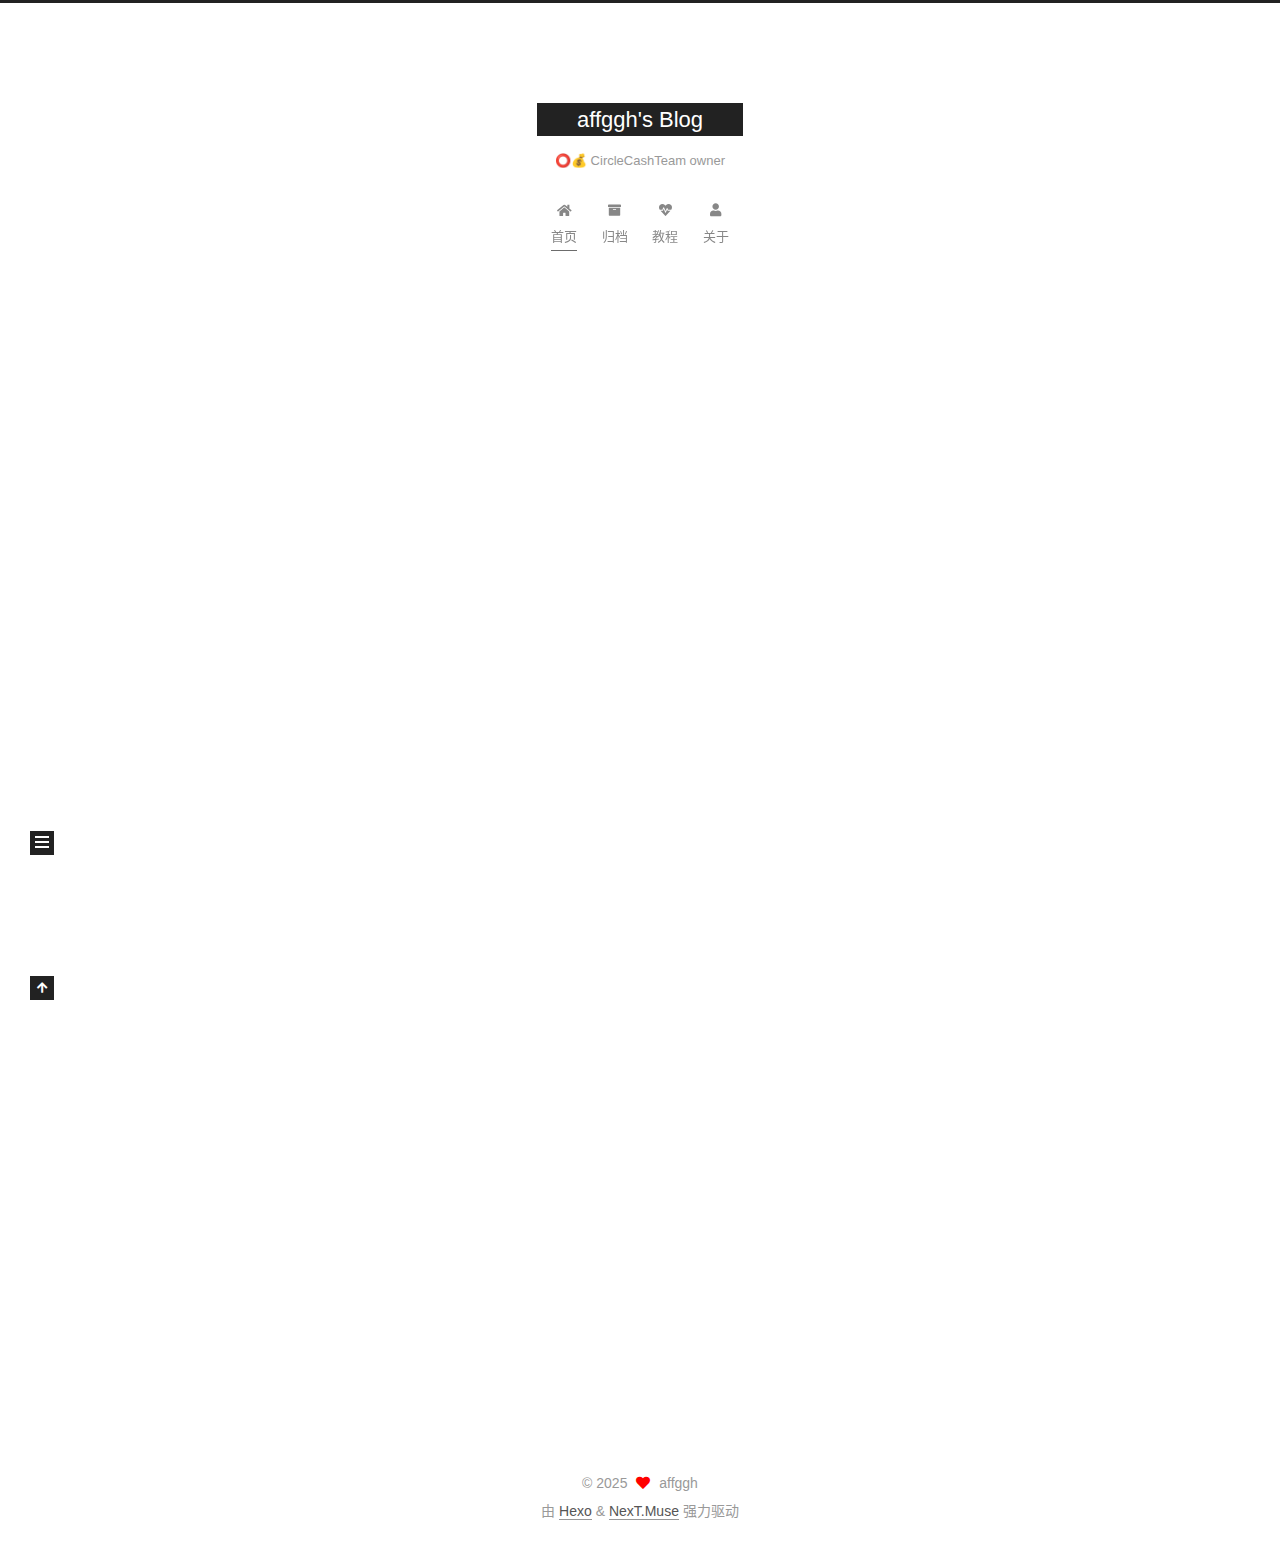
==== commit af971599: "Site updated: 2025-02-12 23:32:03" ====
--- a/index.html
+++ b/index.html
@@ -1,13 +1,26 @@
 <!DOCTYPE html>
-<html prefix="og: https://ogp.me/ns#" class="mdui-theme-dark" data-theme="dark">
+<html lang="zh-CN">
 <head>
-  <meta http-equiv="content-type" content="text/html; charset=utf-8">
-  <meta content="width=device-width, initial-scale=1.0, maximum-scale=1.0, user-scalable=0" name="viewport">
-  <meta name="keywords" content="">
+  <meta charset="UTF-8">
+<meta name="viewport" content="width=device-width, initial-scale=1, maximum-scale=2">
+<meta name="theme-color" content="#222">
+<meta name="generator" content="Hexo 7.3.0">
+  <link rel="apple-touch-icon" sizes="180x180" href="/images/apple-touch-icon-next.png">
+  <link rel="icon" type="image/png" sizes="32x32" href="/images/favicon-32x32-next.png">
+  <link rel="icon" type="image/png" sizes="16x16" href="/images/favicon-16x16-next.png">
+  <link rel="mask-icon" href="/images/logo.svg" color="#222">
+
+<link rel="stylesheet" href="/css/main.css">
+
+
+<link rel="stylesheet" href="/lib/font-awesome/css/all.min.css">
+
+<script id="hexo-configurations">
+    var NexT = window.NexT || {};
+    var CONFIG = {"hostname":"affggh.github.io","root":"/","scheme":"Muse","version":"7.8.0","exturl":false,"sidebar":{"position":"left","display":"post","padding":18,"offset":12,"onmobile":false},"copycode":{"enable":false,"show_result":false,"style":null},"back2top":{"enable":true,"sidebar":false,"scrollpercent":false},"bookmark":{"enable":false,"color":"#222","save":"auto"},"fancybox":false,"mediumzoom":false,"lazyload":false,"pangu":false,"comments":{"style":"tabs","active":null,"storage":true,"lazyload":false,"nav":null},"algolia":{"hits":{"per_page":10},"labels":{"input_placeholder":"Search for Posts","hits_empty":"We didn't find any results for the search: ${query}","hits_stats":"${hits} results found in ${time} ms"}},"localsearch":{"enable":false,"trigger":"auto","top_n_per_article":1,"unescape":false,"preload":false},"motion":{"enable":true,"async":false,"transition":{"post_block":"fadeIn","post_header":"slideDownIn","post_body":"slideDownIn","coll_header":"slideLeftIn","sidebar":"slideUpIn"}}};
+  </script>
+
   <meta name="description" content="这是affggh(阿飞飞)的博客，CircleCashTeam的Master">
-  <meta name="author" content="affggh">
-  <meta name="generator" content="Hexo 7.3.0">
-    <meta name="description" content="这是affggh(阿飞飞)的博客，CircleCashTeam的Master">
 <meta property="og:type" content="website">
 <meta property="og:title" content="affggh&#39;s Blog">
 <meta property="og:url" content="http://affggh.github.io/index.html">
@@ -16,174 +29,354 @@
 <meta property="og:locale" content="zh_CN">
 <meta property="article:author" content="affggh">
 <meta name="twitter:card" content="summary">
-      <link rel="icon" href="">
-      <title>
+
+<link rel="canonical" href="http://affggh.github.io/">
+
+
+<script id="page-configurations">
+  // https://hexo.io/docs/variables.html
+  CONFIG.page = {
+    sidebar: "",
+    isHome : true,
+    isPost : false,
+    lang   : 'zh-CN'
+  };
+</script>
+
+  <title>affggh's Blog</title>
+  
+
+
+
+
+
+
+  <noscript>
+  <style>
+  .use-motion .brand,
+  .use-motion .menu-item,
+  .sidebar-inner,
+  .use-motion .post-block,
+  .use-motion .pagination,
+  .use-motion .comments,
+  .use-motion .post-header,
+  .use-motion .post-body,
+  .use-motion .collection-header { opacity: initial; }
+
+  .use-motion .site-title,
+  .use-motion .site-subtitle {
+    opacity: initial;
+    top: initial;
+  }
+
+  .use-motion .logo-line-before i { left: initial; }
+  .use-motion .logo-line-after i { right: initial; }
+  </style>
+</noscript>
+
+</head>
+
+<body itemscope itemtype="http://schema.org/WebPage">
+  <div class="container use-motion">
+    <div class="headband"></div>
+
+    <header class="header" itemscope itemtype="http://schema.org/WPHeader">
+      <div class="header-inner"><div class="site-brand-container">
+  <div class="site-nav-toggle">
+    <div class="toggle" aria-label="切换导航栏">
+      <span class="toggle-line toggle-line-first"></span>
+      <span class="toggle-line toggle-line-middle"></span>
+      <span class="toggle-line toggle-line-last"></span>
+    </div>
+  </div>
+
+  <div class="site-meta">
+
+    <a href="/" class="brand" rel="start">
+      <span class="logo-line-before"><i></i></span>
+      <h1 class="site-title">affggh's Blog</h1>
+      <span class="logo-line-after"><i></i></span>
+    </a>
+      <p class="site-subtitle" itemprop="description">⭕💰 CircleCashTeam owner</p>
+  </div>
+
+  <div class="site-nav-right">
+    <div class="toggle popup-trigger">
+    </div>
+  </div>
+</div>
+
+
+
+
+<nav class="site-nav">
+  <ul id="menu" class="main-menu menu">
+        <li class="menu-item menu-item-home">
+
+    <a href="/" rel="section"><i class="fa fa-home fa-fw"></i>首页</a>
+
+  </li>
+        <li class="menu-item menu-item-archives">
+
+    <a href="/archives/" rel="section"><i class="fa fa-archive fa-fw"></i>归档</a>
+
+  </li>
+        <li class="menu-item menu-item-tutorial">
+
+    <a href="/tutorial/" rel="section"><i class="fa fa-heartbeat fa-fw"></i>教程</a>
+
+  </li>
+        <li class="menu-item menu-item-about">
+
+    <a href="/about/" rel="section"><i class="fa fa-user fa-fw"></i>关于</a>
+
+  </li>
+  </ul>
+</nav>
+
+
+
+
+</div>
+    </header>
+
+    
+  <div class="back-to-top">
+    <i class="fa fa-arrow-up"></i>
+    <span>0%</span>
+  </div>
+
+
+    <main class="main">
+      <div class="main-inner">
+        <div class="content-wrap">
+          
+
+          <div class="content index posts-expand">
+            
+      
+  
+  
+  <article itemscope itemtype="http://schema.org/Article" class="post-block" lang="zh-CN">
+    <link itemprop="mainEntityOfPage" href="http://affggh.github.io/2025/02/11/hello-world/">
+
+    <span hidden itemprop="author" itemscope itemtype="http://schema.org/Person">
+      <meta itemprop="image" content="/images/avatar.gif">
+      <meta itemprop="name" content="affggh">
+      <meta itemprop="description" content="这是affggh(阿飞飞)的博客，CircleCashTeam的Master">
+    </span>
+
+    <span hidden itemprop="publisher" itemscope itemtype="http://schema.org/Organization">
+      <meta itemprop="name" content="affggh's Blog">
+    </span>
+      <header class="post-header">
+        <h2 class="post-title" itemprop="name headline">
+          
+            <a href="/2025/02/11/hello-world/" class="post-title-link" itemprop="url">Hello World</a>
+        </h2>
+
+        <div class="post-meta">
+            <span class="post-meta-item">
+              <span class="post-meta-item-icon">
+                <i class="far fa-calendar"></i>
+              </span>
+              <span class="post-meta-item-text">发表于</span>
+
+              <time title="创建时间：2025-02-11 20:41:12" itemprop="dateCreated datePublished" datetime="2025-02-11T20:41:12+08:00">2025-02-11</time>
+            </span>
+
+          
+
+        </div>
+      </header>
+
+    
+    
+    
+    <div class="post-body" itemprop="articleBody">
+
+      
+          <p>Welcome to <a target="_blank" rel="noopener" href="https://hexo.io/">Hexo</a>! This is your very first post. Check <a target="_blank" rel="noopener" href="https://hexo.io/docs/">documentation</a> for more info. If you get any problems when using Hexo, you can find the answer in <a target="_blank" rel="noopener" href="https://hexo.io/docs/troubleshooting.html">troubleshooting</a> or you can ask me on <a target="_blank" rel="noopener" href="https://github.com/hexojs/hexo/issues">GitHub</a>.</p>
+<h2 id="Quick-Start"><a href="#Quick-Start" class="headerlink" title="Quick Start"></a>Quick Start</h2><h3 id="Create-a-new-post"><a href="#Create-a-new-post" class="headerlink" title="Create a new post"></a>Create a new post</h3><figure class="highlight bash"><table><tr><td class="gutter"><pre><span class="line">1</span><br></pre></td><td class="code"><pre><span class="line">$ hexo new <span class="string">&quot;My New Post&quot;</span></span><br></pre></td></tr></table></figure>
+
+<p>More info: <a target="_blank" rel="noopener" href="https://hexo.io/docs/writing.html">Writing</a></p>
+<h3 id="Run-server"><a href="#Run-server" class="headerlink" title="Run server"></a>Run server</h3><figure class="highlight bash"><table><tr><td class="gutter"><pre><span class="line">1</span><br></pre></td><td class="code"><pre><span class="line">$ hexo server</span><br></pre></td></tr></table></figure>
+
+<p>More info: <a target="_blank" rel="noopener" href="https://hexo.io/docs/server.html">Server</a></p>
+<h3 id="Generate-static-files"><a href="#Generate-static-files" class="headerlink" title="Generate static files"></a>Generate static files</h3><figure class="highlight bash"><table><tr><td class="gutter"><pre><span class="line">1</span><br></pre></td><td class="code"><pre><span class="line">$ hexo generate</span><br></pre></td></tr></table></figure>
+
+<p>More info: <a target="_blank" rel="noopener" href="https://hexo.io/docs/generating.html">Generating</a></p>
+<h3 id="Deploy-to-remote-sites"><a href="#Deploy-to-remote-sites" class="headerlink" title="Deploy to remote sites"></a>Deploy to remote sites</h3><figure class="highlight bash"><table><tr><td class="gutter"><pre><span class="line">1</span><br></pre></td><td class="code"><pre><span class="line">$ hexo deploy</span><br></pre></td></tr></table></figure>
+
+<p>More info: <a target="_blank" rel="noopener" href="https://hexo.io/docs/one-command-deployment.html">Deployment</a></p>
+
+      
+    </div>
+
+    
+    
+    
+      <footer class="post-footer">
+        <div class="post-eof"></div>
+      </footer>
+  </article>
+  
+  
+  
+
+
+  
+
+
+
+          </div>
+          
+
+<script>
+  window.addEventListener('tabs:register', () => {
+    let { activeClass } = CONFIG.comments;
+    if (CONFIG.comments.storage) {
+      activeClass = localStorage.getItem('comments_active') || activeClass;
+    }
+    if (activeClass) {
+      let activeTab = document.querySelector(`a[href="#comment-${activeClass}"]`);
+      if (activeTab) {
+        activeTab.click();
+      }
+    }
+  });
+  if (CONFIG.comments.storage) {
+    window.addEventListener('tabs:click', event => {
+      if (!event.target.matches('.tabs-comment .tab-content .tab-pane')) return;
+      let commentClass = event.target.classList[1];
+      localStorage.setItem('comments_active', commentClass);
+    });
+  }
+</script>
+
+        </div>
+          
+  
+  <div class="toggle sidebar-toggle">
+    <span class="toggle-line toggle-line-first"></span>
+    <span class="toggle-line toggle-line-middle"></span>
+    <span class="toggle-line toggle-line-last"></span>
+  </div>
+
+  <aside class="sidebar">
+    <div class="sidebar-inner">
+
+      <ul class="sidebar-nav motion-element">
+        <li class="sidebar-nav-toc">
+          文章目录
+        </li>
+        <li class="sidebar-nav-overview">
+          站点概览
+        </li>
+      </ul>
+
+      <!--noindex-->
+      <div class="post-toc-wrap sidebar-panel">
+      </div>
+      <!--/noindex-->
+
+      <div class="site-overview-wrap sidebar-panel">
+        <div class="site-author motion-element" itemprop="author" itemscope itemtype="http://schema.org/Person">
+  <p class="site-author-name" itemprop="name">affggh</p>
+  <div class="site-description" itemprop="description">这是affggh(阿飞飞)的博客，CircleCashTeam的Master</div>
+</div>
+<div class="site-state-wrap motion-element">
+  <nav class="site-state">
+      <div class="site-state-item site-state-posts">
+          <a href="/archives/">
         
-                affggh&#39;s Blog
-                  
-      </title>
-      
-<link rel="stylesheet" href="/css/site.css">
-
-      
-<link rel="stylesheet" href="/css/mdui_2.0.3/mdui.css">
-
-      <style>
-        /*禁用mdui对code的样式，因为它干扰了prism.js*/
-        .mdui-prose pre code {
-          background-color: transparent;
-          padding: 0px 0px;
-        }
-      </style>
-      
-<script src="/css/mdui_2.0.3/mdui.global.js"></script>
-
-      
-<script src="/fancybox/fancybox.umd.js"></script>
-
-      
-<link rel="stylesheet" href="/fancybox/fancybox.css">
-
-      
-<script src="/carousel/carousel.umd.js"></script>
-
-      
-<link rel="stylesheet" href="/carousel/carousel.css">
-
-      
-<link rel="stylesheet" href="/css/prism.css">
-
-          
-<link rel="stylesheet" href="/css/katex.min.css">
-
-            
-<link rel="stylesheet" href="/css/font-material-icon-filled/MaterialIconFilled.css">
-
-              <!-- Filled -->
-              <script>window.$=mdui.$</script>
-</head>
-
-  <body class="line-numbers">
-    <mdui-layout>
-      <mdui-top-app-bar>
-        <mdui-button-icon icon="menu" id="menu-btn">
-        </mdui-button-icon>
-        <mdui-top-app-bar-title>
-          affggh&#39;s Blog
-        </mdui-top-app-bar-title>
-        <div style="flex-grow: 1"></div>
+          <span class="site-state-item-count">1</span>
+          <span class="site-state-item-name">日志</span>
+        </a>
+      </div>
+  </nav>
+</div>
+
+
+
+      </div>
+
+    </div>
+  </aside>
+  <div id="sidebar-dimmer"></div>
+
+
+      </div>
+    </main>
+
+    <footer class="footer">
+      <div class="footer-inner">
         
-      </mdui-top-app-bar>
-      <mdui-navigation-drawer close-on-overlay-click close-on-esc id="drawer">
-    <mdui-list>
+
         
-            
-            <mdui-list-item rounded icon="home"
-                href="/"
-                active
-                active
-                rel="next">
-                Home
-            </mdui-list-item>
-            
-            
-            
-            <mdui-list-item rounded icon="archive"
-                href="/archives"
-                
-                
-                rel="next">
-                Archives
-            </mdui-list-item>
-            
-            
-            
-            <mdui-list-item rounded icon="info"
-                href="/about"
-                
-                
-                rel="next">
-                About
-            </mdui-list-item>
-            
-            
-    </mdui-list>
-</mdui-navigation-drawer>
-        <mdui-layout-main style="min-height: 800px;" id="main">
-          <div style="padding-left: 16px;padding-right: 16px;" id="content">
-            <mdui-card variant="fill" style="width: 100%;background-color: rgb(var(--mdui-color-primary-container));padding: 8px;">
-    <div class="mdui-prose post" style="text-align: center;">
+
+<div class="copyright">
+  
+  &copy; 
+  <span itemprop="copyrightYear">2025</span>
+  <span class="with-love">
+    <i class="fa fa-heart"></i>
+  </span>
+  <span class="author" itemprop="copyrightHolder">affggh</span>
+</div>
+  <div class="powered-by">由 <a href="https://hexo.io/" class="theme-link" rel="noopener" target="_blank">Hexo</a> & <a href="https://muse.theme-next.org/" class="theme-link" rel="noopener" target="_blank">NexT.Muse</a> 强力驱动
+  </div>
+
         
-        <h1><p>affggh’s Blog</p>
-</h1>
-        <h3><p>⭕💰 CircleCashTeam owner</p>
-</h3>
-        <p>dev-mdsuper</p>
-
-    </div>
-</mdui-card>
-<br>
-
-    <mdui-card clickable variant="filled" href="/2025/02/11/hello-world/" 
-    style="width:100%;">
-    
-    <div class="mdui-prose" style="padding: 16px;">
-        <h1 style="margin-bottom: 8px;">
-            Hello World
-        </h1>
-        <span class="post-date">
-            <mdui-icon name="date_range" style="vertical-align: text-bottom;font-size: 18px;"></mdui-icon>
-            2025-02-11 20:41:12 &nbsp; <mdui-icon name="update"
-                    style="vertical-align: text-bottom;font-size: 18px;"></mdui-icon>
-                2025-02-11 20:41:12
-        </span>
-        <br>
-        <span>分类 
-            </span>
-            
-                <span>| 标签 </span>
-                            
-        
-                <p>
-                    
-                                Welcome to Hexo! This is your very first post. Check documentation for more info. If you get any ...
-                                    
-                </p>
-    </div>
-</mdui-card>
-        <br>
-        
-            
-              <br>
-              <span></span>
-          </div>
-        </mdui-layout-main>
-    </mdui-layout>
-    
-          <script>
-            mdui.setColorScheme('#4fd8eb');
-            const navigationDrawer = document.querySelector("#drawer");
-            const mainlayout = document.querySelector("#main");
-            const breakpointCondition = mdui.breakpoint();
-            if (breakpointCondition.up('sm')) {
-              if (localStorage.getItem('navigationDrawer') == null) {
-                if("true"=="true")localStorage.setItem('navigationDrawer', "true");
-              }
-              if("true"=="true")navigationDrawer.setAttribute("open", (localStorage.getItem('navigationDrawer') == "true" ? true : false))
-            }
-            const menuBtn = document.querySelector("#menu-btn");
-            menuBtn.addEventListener("click", () => {
-              navigationDrawer.open = !navigationDrawer.open;
-              if("true"=="true")localStorage.setItem('navigationDrawer', navigationDrawer.open.toString());
-            });
-            const searchBtn = document.querySelector("#search-dlg-btn");
-            searchBtn.addEventListener("click", () => {
-              document.querySelector("#search-dlg").open = true;
-            });
-          </script>
-          
-<script src="/js/prism.js"></script>
-
-  </body>
-
-</html>+
+
+
+
+
+
+
+
+      </div>
+    </footer>
+  </div>
+
+  
+  <script src="/lib/anime.min.js"></script>
+  <script src="/lib/velocity/velocity.min.js"></script>
+  <script src="/lib/velocity/velocity.ui.min.js"></script>
+
+<script src="/js/utils.js"></script>
+
+<script src="/js/motion.js"></script>
+
+
+<script src="/js/schemes/muse.js"></script>
+
+
+<script src="/js/next-boot.js"></script>
+
+
+
+
+  
+
+
+
+
+
+
+
+
+
+
+
+
+
+
+
+  
+
+  
+
+</body>
+</html>
--- a/css/main.css
+++ b/css/main.css
@@ -0,0 +1,2319 @@
+:root {
+  --body-bg-color: #fff;
+  --content-bg-color: #fff;
+  --card-bg-color: #f5f5f5;
+  --text-color: #555;
+  --blockquote-color: #666;
+  --link-color: #555;
+  --link-hover-color: #222;
+  --brand-color: #fff;
+  --brand-hover-color: #fff;
+  --table-row-odd-bg-color: #f9f9f9;
+  --table-row-hover-bg-color: #f5f5f5;
+  --menu-item-bg-color: #f5f5f5;
+  --btn-default-bg: #222;
+  --btn-default-color: #fff;
+  --btn-default-border-color: #222;
+  --btn-default-hover-bg: #fff;
+  --btn-default-hover-color: #222;
+  --btn-default-hover-border-color: #222;
+}
+@media (prefers-color-scheme: dark) {
+  :root {
+    --body-bg-color: #282828;
+    --content-bg-color: #333;
+    --card-bg-color: #555;
+    --text-color: #ccc;
+    --blockquote-color: #bbb;
+    --link-color: #ccc;
+    --link-hover-color: #eee;
+    --brand-color: #ddd;
+    --brand-hover-color: #ddd;
+    --table-row-odd-bg-color: #282828;
+    --table-row-hover-bg-color: #363636;
+    --menu-item-bg-color: #555;
+    --btn-default-bg: #222;
+    --btn-default-color: #ccc;
+    --btn-default-border-color: #555;
+    --btn-default-hover-bg: #666;
+    --btn-default-hover-color: #ccc;
+    --btn-default-hover-border-color: #666;
+  }
+  img {
+    opacity: 0.75;
+  }
+  img:hover {
+    opacity: 0.9;
+  }
+}
+html {
+  line-height: 1.15; /* 1 */
+  -webkit-text-size-adjust: 100%; /* 2 */
+}
+body {
+  margin: 0;
+}
+main {
+  display: block;
+}
+h1 {
+  font-size: 2em;
+  margin: 0.67em 0;
+}
+hr {
+  box-sizing: content-box; /* 1 */
+  height: 0; /* 1 */
+  overflow: visible; /* 2 */
+}
+pre {
+  font-family: monospace, monospace; /* 1 */
+  font-size: 1em; /* 2 */
+}
+a {
+  background: transparent;
+}
+abbr[title] {
+  border-bottom: none; /* 1 */
+  text-decoration: underline; /* 2 */
+  text-decoration: underline dotted; /* 2 */
+}
+b,
+strong {
+  font-weight: bolder;
+}
+code,
+kbd,
+samp {
+  font-family: monospace, monospace; /* 1 */
+  font-size: 1em; /* 2 */
+}
+small {
+  font-size: 80%;
+}
+sub,
+sup {
+  font-size: 75%;
+  line-height: 0;
+  position: relative;
+  vertical-align: baseline;
+}
+sub {
+  bottom: -0.25em;
+}
+sup {
+  top: -0.5em;
+}
+img {
+  border-style: none;
+}
+button,
+input,
+optgroup,
+select,
+textarea {
+  font-family: inherit; /* 1 */
+  font-size: 100%; /* 1 */
+  line-height: 1.15; /* 1 */
+  margin: 0; /* 2 */
+}
+button,
+input {
+/* 1 */
+  overflow: visible;
+}
+button,
+select {
+/* 1 */
+  text-transform: none;
+}
+button,
+[type='button'],
+[type='reset'],
+[type='submit'] {
+  -webkit-appearance: button;
+}
+button::-moz-focus-inner,
+[type='button']::-moz-focus-inner,
+[type='reset']::-moz-focus-inner,
+[type='submit']::-moz-focus-inner {
+  border-style: none;
+  padding: 0;
+}
+button:-moz-focusring,
+[type='button']:-moz-focusring,
+[type='reset']:-moz-focusring,
+[type='submit']:-moz-focusring {
+  outline: 1px dotted ButtonText;
+}
+fieldset {
+  padding: 0.35em 0.75em 0.625em;
+}
+legend {
+  box-sizing: border-box; /* 1 */
+  color: inherit; /* 2 */
+  display: table; /* 1 */
+  max-width: 100%; /* 1 */
+  padding: 0; /* 3 */
+  white-space: normal; /* 1 */
+}
+progress {
+  vertical-align: baseline;
+}
+textarea {
+  overflow: auto;
+}
+[type='checkbox'],
+[type='radio'] {
+  box-sizing: border-box; /* 1 */
+  padding: 0; /* 2 */
+}
+[type='number']::-webkit-inner-spin-button,
+[type='number']::-webkit-outer-spin-button {
+  height: auto;
+}
+[type='search'] {
+  outline-offset: -2px; /* 2 */
+  -webkit-appearance: textfield; /* 1 */
+}
+[type='search']::-webkit-search-decoration {
+  -webkit-appearance: none;
+}
+::-webkit-file-upload-button {
+  font: inherit; /* 2 */
+  -webkit-appearance: button; /* 1 */
+}
+details {
+  display: block;
+}
+summary {
+  display: list-item;
+}
+template {
+  display: none;
+}
+[hidden] {
+  display: none;
+}
+::selection {
+  background: #262a30;
+  color: #eee;
+}
+html,
+body {
+  height: 100%;
+}
+body {
+  background: var(--body-bg-color);
+  color: var(--text-color);
+  font-family: 'Lato', "PingFang SC", "Microsoft YaHei", sans-serif;
+  font-size: 1em;
+  line-height: 2;
+}
+@media (max-width: 991px) {
+  body {
+    padding-left: 0 !important;
+    padding-right: 0 !important;
+  }
+}
+h1,
+h2,
+h3,
+h4,
+h5,
+h6 {
+  font-family: 'Lato', "PingFang SC", "Microsoft YaHei", sans-serif;
+  font-weight: bold;
+  line-height: 1.5;
+  margin: 20px 0 15px;
+}
+h1 {
+  font-size: 1.5em;
+}
+h2 {
+  font-size: 1.375em;
+}
+h3 {
+  font-size: 1.25em;
+}
+h4 {
+  font-size: 1.125em;
+}
+h5 {
+  font-size: 1em;
+}
+h6 {
+  font-size: 0.875em;
+}
+p {
+  margin: 0 0 20px 0;
+}
+a,
+span.exturl {
+  border-bottom: 1px solid #999;
+  color: var(--link-color);
+  outline: 0;
+  text-decoration: none;
+  overflow-wrap: break-word;
+  word-wrap: break-word;
+  cursor: pointer;
+}
+a:hover,
+span.exturl:hover {
+  border-bottom-color: var(--link-hover-color);
+  color: var(--link-hover-color);
+}
+iframe,
+img,
+video {
+  display: block;
+  margin-left: auto;
+  margin-right: auto;
+  max-width: 100%;
+}
+hr {
+  background-image: repeating-linear-gradient(-45deg, #ddd, #ddd 4px, transparent 4px, transparent 8px);
+  border: 0;
+  height: 3px;
+  margin: 40px 0;
+}
+blockquote {
+  border-left: 4px solid #ddd;
+  color: var(--blockquote-color);
+  margin: 0;
+  padding: 0 15px;
+}
+blockquote cite::before {
+  content: '-';
+  padding: 0 5px;
+}
+dt {
+  font-weight: bold;
+}
+dd {
+  margin: 0;
+  padding: 0;
+}
+kbd {
+  background-color: #f5f5f5;
+  background-image: linear-gradient(#eee, #fff, #eee);
+  border: 1px solid #ccc;
+  border-radius: 0.2em;
+  box-shadow: 0.1em 0.1em 0.2em rgba(0,0,0,0.1);
+  color: #555;
+  font-family: inherit;
+  padding: 0.1em 0.3em;
+  white-space: nowrap;
+}
+.table-container {
+  overflow: auto;
+}
+table {
+  border-collapse: collapse;
+  border-spacing: 0;
+  font-size: 0.875em;
+  margin: 0 0 20px 0;
+  width: 100%;
+}
+tbody tr:nth-of-type(odd) {
+  background: var(--table-row-odd-bg-color);
+}
+tbody tr:hover {
+  background: var(--table-row-hover-bg-color);
+}
+caption,
+th,
+td {
+  font-weight: normal;
+  padding: 8px;
+  vertical-align: middle;
+}
+th,
+td {
+  border: 1px solid #ddd;
+  border-bottom: 3px solid #ddd;
+}
+th {
+  font-weight: 700;
+  padding-bottom: 10px;
+}
+td {
+  border-bottom-width: 1px;
+}
+.btn {
+  background: var(--btn-default-bg);
+  border: 2px solid var(--btn-default-border-color);
+  border-radius: 0;
+  color: var(--btn-default-color);
+  display: inline-block;
+  font-size: 0.875em;
+  line-height: 2;
+  padding: 0 20px;
+  text-decoration: none;
+  transition-property: background-color;
+  transition-delay: 0s;
+  transition-duration: 0.2s;
+  transition-timing-function: ease-in-out;
+}
+.btn:hover {
+  background: var(--btn-default-hover-bg);
+  border-color: var(--btn-default-hover-border-color);
+  color: var(--btn-default-hover-color);
+}
+.btn + .btn {
+  margin: 0 0 8px 8px;
+}
+.btn .fa-fw {
+  text-align: left;
+  width: 1.285714285714286em;
+}
+.toggle {
+  line-height: 0;
+}
+.toggle .toggle-line {
+  background: #fff;
+  display: inline-block;
+  height: 2px;
+  left: 0;
+  position: relative;
+  top: 0;
+  transition: all 0.4s;
+  vertical-align: top;
+  width: 100%;
+}
+.toggle .toggle-line:not(:first-child) {
+  margin-top: 3px;
+}
+.toggle.toggle-arrow .toggle-line-first {
+  left: 50%;
+  top: 2px;
+  transform: rotate(45deg);
+  width: 50%;
+}
+.toggle.toggle-arrow .toggle-line-middle {
+  left: 2px;
+  width: 90%;
+}
+.toggle.toggle-arrow .toggle-line-last {
+  left: 50%;
+  top: -2px;
+  transform: rotate(-45deg);
+  width: 50%;
+}
+.toggle.toggle-close .toggle-line-first {
+  transform: rotate(-45deg);
+  top: 5px;
+}
+.toggle.toggle-close .toggle-line-middle {
+  opacity: 0;
+}
+.toggle.toggle-close .toggle-line-last {
+  transform: rotate(45deg);
+  top: -5px;
+}
+.highlight,
+pre {
+  background: #f7f7f7;
+  color: #4d4d4c;
+  line-height: 1.6;
+  margin: 0 auto 20px;
+}
+pre,
+code {
+  font-family: consolas, Menlo, monospace, "PingFang SC", "Microsoft YaHei";
+}
+code {
+  background: #eee;
+  border-radius: 3px;
+  color: #555;
+  padding: 2px 4px;
+  overflow-wrap: break-word;
+  word-wrap: break-word;
+}
+.highlight *::selection {
+  background: #d6d6d6;
+}
+.highlight pre {
+  border: 0;
+  margin: 0;
+  padding: 10px 0;
+}
+.highlight table {
+  border: 0;
+  margin: 0;
+  width: auto;
+}
+.highlight td {
+  border: 0;
+  padding: 0;
+}
+.highlight figcaption {
+  background: #eff2f3;
+  color: #4d4d4c;
+  display: flex;
+  font-size: 0.875em;
+  justify-content: space-between;
+  line-height: 1.2;
+  padding: 0.5em;
+}
+.highlight figcaption a {
+  color: #4d4d4c;
+}
+.highlight figcaption a:hover {
+  border-bottom-color: #4d4d4c;
+}
+.highlight .gutter {
+  -moz-user-select: none;
+  -ms-user-select: none;
+  -webkit-user-select: none;
+  user-select: none;
+}
+.highlight .gutter pre {
+  background: #eff2f3;
+  color: #869194;
+  padding-left: 10px;
+  padding-right: 10px;
+  text-align: right;
+}
+.highlight .code pre {
+  background: #f7f7f7;
+  padding-left: 10px;
+  width: 100%;
+}
+.gist table {
+  width: auto;
+}
+.gist table td {
+  border: 0;
+}
+pre {
+  overflow: auto;
+  padding: 10px;
+}
+pre code {
+  background: none;
+  color: #4d4d4c;
+  font-size: 0.875em;
+  padding: 0;
+  text-shadow: none;
+}
+pre .deletion {
+  background: #fdd;
+}
+pre .addition {
+  background: #dfd;
+}
+pre .meta {
+  color: #eab700;
+  -moz-user-select: none;
+  -ms-user-select: none;
+  -webkit-user-select: none;
+  user-select: none;
+}
+pre .comment {
+  color: #8e908c;
+}
+pre .variable,
+pre .attribute,
+pre .tag,
+pre .name,
+pre .regexp,
+pre .ruby .constant,
+pre .xml .tag .title,
+pre .xml .pi,
+pre .xml .doctype,
+pre .html .doctype,
+pre .css .id,
+pre .css .class,
+pre .css .pseudo {
+  color: #c82829;
+}
+pre .number,
+pre .preprocessor,
+pre .built_in,
+pre .builtin-name,
+pre .literal,
+pre .params,
+pre .constant,
+pre .command {
+  color: #f5871f;
+}
+pre .ruby .class .title,
+pre .css .rules .attribute,
+pre .string,
+pre .symbol,
+pre .value,
+pre .inheritance,
+pre .header,
+pre .ruby .symbol,
+pre .xml .cdata,
+pre .special,
+pre .formula {
+  color: #718c00;
+}
+pre .title,
+pre .css .hexcolor {
+  color: #3e999f;
+}
+pre .function,
+pre .python .decorator,
+pre .python .title,
+pre .ruby .function .title,
+pre .ruby .title .keyword,
+pre .perl .sub,
+pre .javascript .title,
+pre .coffeescript .title {
+  color: #4271ae;
+}
+pre .keyword,
+pre .javascript .function {
+  color: #8959a8;
+}
+.blockquote-center {
+  border-left: none;
+  margin: 40px 0;
+  padding: 0;
+  position: relative;
+  text-align: center;
+}
+.blockquote-center .fa {
+  display: block;
+  opacity: 0.6;
+  position: absolute;
+  width: 100%;
+}
+.blockquote-center .fa-quote-left {
+  border-top: 1px solid #ccc;
+  text-align: left;
+  top: -20px;
+}
+.blockquote-center .fa-quote-right {
+  border-bottom: 1px solid #ccc;
+  text-align: right;
+  bottom: -20px;
+}
+.blockquote-center p,
+.blockquote-center div {
+  text-align: center;
+}
+.post-body .group-picture img {
+  margin: 0 auto;
+  padding: 0 3px;
+}
+.group-picture-row {
+  margin-bottom: 6px;
+  overflow: hidden;
+}
+.group-picture-column {
+  float: left;
+  margin-bottom: 10px;
+}
+.post-body .label {
+  color: #555;
+  display: inline;
+  padding: 0 2px;
+}
+.post-body .label.default {
+  background: #f0f0f0;
+}
+.post-body .label.primary {
+  background: #efe6f7;
+}
+.post-body .label.info {
+  background: #e5f2f8;
+}
+.post-body .label.success {
+  background: #e7f4e9;
+}
+.post-body .label.warning {
+  background: #fcf6e1;
+}
+.post-body .label.danger {
+  background: #fae8eb;
+}
+.post-body .tabs {
+  margin-bottom: 20px;
+}
+.post-body .tabs,
+.tabs-comment {
+  display: block;
+  padding-top: 10px;
+  position: relative;
+}
+.post-body .tabs ul.nav-tabs,
+.tabs-comment ul.nav-tabs {
+  display: flex;
+  flex-wrap: wrap;
+  margin: 0;
+  margin-bottom: -1px;
+  padding: 0;
+}
+@media (max-width: 413px) {
+  .post-body .tabs ul.nav-tabs,
+  .tabs-comment ul.nav-tabs {
+    display: block;
+    margin-bottom: 5px;
+  }
+}
+.post-body .tabs ul.nav-tabs li.tab,
+.tabs-comment ul.nav-tabs li.tab {
+  border-bottom: 1px solid #ddd;
+  border-left: 1px solid transparent;
+  border-right: 1px solid transparent;
+  border-top: 3px solid transparent;
+  flex-grow: 1;
+  list-style-type: none;
+  border-radius: 0 0 0 0;
+}
+@media (max-width: 413px) {
+  .post-body .tabs ul.nav-tabs li.tab,
+  .tabs-comment ul.nav-tabs li.tab {
+    border-bottom: 1px solid transparent;
+    border-left: 3px solid transparent;
+    border-right: 1px solid transparent;
+    border-top: 1px solid transparent;
+  }
+}
+@media (max-width: 413px) {
+  .post-body .tabs ul.nav-tabs li.tab,
+  .tabs-comment ul.nav-tabs li.tab {
+    border-radius: 0;
+  }
+}
+.post-body .tabs ul.nav-tabs li.tab a,
+.tabs-comment ul.nav-tabs li.tab a {
+  border-bottom: initial;
+  display: block;
+  line-height: 1.8;
+  outline: 0;
+  padding: 0.25em 0.75em;
+  text-align: center;
+  transition-delay: 0s;
+  transition-duration: 0.2s;
+  transition-timing-function: ease-out;
+}
+.post-body .tabs ul.nav-tabs li.tab a i,
+.tabs-comment ul.nav-tabs li.tab a i {
+  width: 1.285714285714286em;
+}
+.post-body .tabs ul.nav-tabs li.tab.active,
+.tabs-comment ul.nav-tabs li.tab.active {
+  border-bottom: 1px solid transparent;
+  border-left: 1px solid #ddd;
+  border-right: 1px solid #ddd;
+  border-top: 3px solid #fc6423;
+}
+@media (max-width: 413px) {
+  .post-body .tabs ul.nav-tabs li.tab.active,
+  .tabs-comment ul.nav-tabs li.tab.active {
+    border-bottom: 1px solid #ddd;
+    border-left: 3px solid #fc6423;
+    border-right: 1px solid #ddd;
+    border-top: 1px solid #ddd;
+  }
+}
+.post-body .tabs ul.nav-tabs li.tab.active a,
+.tabs-comment ul.nav-tabs li.tab.active a {
+  color: var(--link-color);
+  cursor: default;
+}
+.post-body .tabs .tab-content .tab-pane,
+.tabs-comment .tab-content .tab-pane {
+  border: 1px solid #ddd;
+  border-top: 0;
+  padding: 20px 20px 0 20px;
+  border-radius: 0;
+}
+.post-body .tabs .tab-content .tab-pane:not(.active),
+.tabs-comment .tab-content .tab-pane:not(.active) {
+  display: none;
+}
+.post-body .tabs .tab-content .tab-pane.active,
+.tabs-comment .tab-content .tab-pane.active {
+  display: block;
+}
+.post-body .tabs .tab-content .tab-pane.active:nth-of-type(1),
+.tabs-comment .tab-content .tab-pane.active:nth-of-type(1) {
+  border-radius: 0 0 0 0;
+}
+@media (max-width: 413px) {
+  .post-body .tabs .tab-content .tab-pane.active:nth-of-type(1),
+  .tabs-comment .tab-content .tab-pane.active:nth-of-type(1) {
+    border-radius: 0;
+  }
+}
+.post-body .note {
+  border-radius: 3px;
+  margin-bottom: 20px;
+  padding: 1em;
+  position: relative;
+  border: 1px solid #eee;
+  border-left-width: 5px;
+}
+.post-body .note h2,
+.post-body .note h3,
+.post-body .note h4,
+.post-body .note h5,
+.post-body .note h6 {
+  margin-top: 0;
+  border-bottom: initial;
+  margin-bottom: 0;
+  padding-top: 0;
+}
+.post-body .note p:first-child,
+.post-body .note ul:first-child,
+.post-body .note ol:first-child,
+.post-body .note table:first-child,
+.post-body .note pre:first-child,
+.post-body .note blockquote:first-child,
+.post-body .note img:first-child {
+  margin-top: 0;
+}
+.post-body .note p:last-child,
+.post-body .note ul:last-child,
+.post-body .note ol:last-child,
+.post-body .note table:last-child,
+.post-body .note pre:last-child,
+.post-body .note blockquote:last-child,
+.post-body .note img:last-child {
+  margin-bottom: 0;
+}
+.post-body .note.default {
+  border-left-color: #777;
+}
+.post-body .note.default h2,
+.post-body .note.default h3,
+.post-body .note.default h4,
+.post-body .note.default h5,
+.post-body .note.default h6 {
+  color: #777;
+}
+.post-body .note.primary {
+  border-left-color: #6f42c1;
+}
+.post-body .note.primary h2,
+.post-body .note.primary h3,
+.post-body .note.primary h4,
+.post-body .note.primary h5,
+.post-body .note.primary h6 {
+  color: #6f42c1;
+}
+.post-body .note.info {
+  border-left-color: #428bca;
+}
+.post-body .note.info h2,
+.post-body .note.info h3,
+.post-body .note.info h4,
+.post-body .note.info h5,
+.post-body .note.info h6 {
+  color: #428bca;
+}
+.post-body .note.success {
+  border-left-color: #5cb85c;
+}
+.post-body .note.success h2,
+.post-body .note.success h3,
+.post-body .note.success h4,
+.post-body .note.success h5,
+.post-body .note.success h6 {
+  color: #5cb85c;
+}
+.post-body .note.warning {
+  border-left-color: #f0ad4e;
+}
+.post-body .note.warning h2,
+.post-body .note.warning h3,
+.post-body .note.warning h4,
+.post-body .note.warning h5,
+.post-body .note.warning h6 {
+  color: #f0ad4e;
+}
+.post-body .note.danger {
+  border-left-color: #d9534f;
+}
+.post-body .note.danger h2,
+.post-body .note.danger h3,
+.post-body .note.danger h4,
+.post-body .note.danger h5,
+.post-body .note.danger h6 {
+  color: #d9534f;
+}
+.pagination .prev,
+.pagination .next,
+.pagination .page-number,
+.pagination .space {
+  display: inline-block;
+  margin: 0 10px;
+  padding: 0 11px;
+  position: relative;
+  top: -1px;
+}
+@media (max-width: 767px) {
+  .pagination .prev,
+  .pagination .next,
+  .pagination .page-number,
+  .pagination .space {
+    margin: 0 5px;
+  }
+}
+.pagination {
+  border-top: 1px solid #eee;
+  margin: 120px 0 0;
+  text-align: center;
+}
+.pagination .prev,
+.pagination .next,
+.pagination .page-number {
+  border-bottom: 0;
+  border-top: 1px solid #eee;
+  transition-property: border-color;
+  transition-delay: 0s;
+  transition-duration: 0.2s;
+  transition-timing-function: ease-in-out;
+}
+.pagination .prev:hover,
+.pagination .next:hover,
+.pagination .page-number:hover {
+  border-top-color: #222;
+}
+.pagination .space {
+  margin: 0;
+  padding: 0;
+}
+.pagination .prev {
+  margin-left: 0;
+}
+.pagination .next {
+  margin-right: 0;
+}
+.pagination .page-number.current {
+  background: #ccc;
+  border-top-color: #ccc;
+  color: #fff;
+}
+@media (max-width: 767px) {
+  .pagination {
+    border-top: none;
+  }
+  .pagination .prev,
+  .pagination .next,
+  .pagination .page-number {
+    border-bottom: 1px solid #eee;
+    border-top: 0;
+    margin-bottom: 10px;
+    padding: 0 10px;
+  }
+  .pagination .prev:hover,
+  .pagination .next:hover,
+  .pagination .page-number:hover {
+    border-bottom-color: #222;
+  }
+}
+.comments {
+  margin-top: 60px;
+  overflow: hidden;
+}
+.comment-button-group {
+  display: flex;
+  flex-wrap: wrap-reverse;
+  justify-content: center;
+  margin: 1em 0;
+}
+.comment-button-group .comment-button {
+  margin: 0.1em 0.2em;
+}
+.comment-button-group .comment-button.active {
+  background: var(--btn-default-hover-bg);
+  border-color: var(--btn-default-hover-border-color);
+  color: var(--btn-default-hover-color);
+}
+.comment-position {
+  display: none;
+}
+.comment-position.active {
+  display: block;
+}
+.tabs-comment {
+  background: var(--content-bg-color);
+  margin-top: 4em;
+  padding-top: 0;
+}
+.tabs-comment .comments {
+  border: 0;
+  box-shadow: none;
+  margin-top: 0;
+  padding-top: 0;
+}
+.container {
+  min-height: 100%;
+  position: relative;
+}
+.main-inner {
+  margin: 0 auto;
+  width: 700px;
+}
+@media (min-width: 1200px) {
+  .main-inner {
+    width: 800px;
+  }
+}
+@media (min-width: 1600px) {
+  .main-inner {
+    width: 900px;
+  }
+}
+@media (max-width: 767px) {
+  .content-wrap {
+    padding: 0 20px;
+  }
+}
+.header {
+  background: transparent;
+}
+.header-inner {
+  margin: 0 auto;
+  width: 700px;
+}
+@media (min-width: 1200px) {
+  .header-inner {
+    width: 800px;
+  }
+}
+@media (min-width: 1600px) {
+  .header-inner {
+    width: 900px;
+  }
+}
+.site-brand-container {
+  display: flex;
+  flex-shrink: 0;
+  padding: 0 10px;
+}
+.headband {
+  background: #222;
+  height: 3px;
+}
+.site-meta {
+  flex-grow: 1;
+  text-align: center;
+}
+@media (max-width: 767px) {
+  .site-meta {
+    text-align: center;
+  }
+}
+.brand {
+  border-bottom: none;
+  color: var(--brand-color);
+  display: inline-block;
+  line-height: 1.375em;
+  padding: 0 40px;
+  position: relative;
+}
+.brand:hover {
+  color: var(--brand-hover-color);
+}
+.site-title {
+  font-family: 'Lato', "PingFang SC", "Microsoft YaHei", sans-serif;
+  font-size: 1.375em;
+  font-weight: normal;
+  margin: 0;
+}
+.site-subtitle {
+  color: #999;
+  font-size: 0.8125em;
+  margin: 10px 0;
+}
+.use-motion .brand {
+  opacity: 0;
+}
+.use-motion .site-title,
+.use-motion .site-subtitle,
+.use-motion .custom-logo-image {
+  opacity: 0;
+  position: relative;
+  top: -10px;
+}
+.site-nav-toggle,
+.site-nav-right {
+  display: none;
+}
+@media (max-width: 767px) {
+  .site-nav-toggle,
+  .site-nav-right {
+    display: flex;
+    flex-direction: column;
+    justify-content: center;
+  }
+}
+.site-nav-toggle .toggle,
+.site-nav-right .toggle {
+  color: var(--text-color);
+  padding: 10px;
+  width: 22px;
+}
+.site-nav-toggle .toggle .toggle-line,
+.site-nav-right .toggle .toggle-line {
+  background: var(--text-color);
+  border-radius: 1px;
+}
+.site-nav {
+  display: block;
+}
+@media (max-width: 767px) {
+  .site-nav {
+    clear: both;
+    display: none;
+  }
+}
+.site-nav.site-nav-on {
+  display: block;
+}
+.menu {
+  margin-top: 20px;
+  padding-left: 0;
+  text-align: center;
+}
+.menu-item {
+  display: inline-block;
+  list-style: none;
+  margin: 0 10px;
+}
+@media (max-width: 767px) {
+  .menu-item {
+    display: block;
+    margin-top: 10px;
+  }
+  .menu-item.menu-item-search {
+    display: none;
+  }
+}
+.menu-item a,
+.menu-item span.exturl {
+  border-bottom: 0;
+  display: block;
+  font-size: 0.8125em;
+  transition-property: border-color;
+  transition-delay: 0s;
+  transition-duration: 0.2s;
+  transition-timing-function: ease-in-out;
+}
+@media (hover: none) {
+  .menu-item a:hover,
+  .menu-item span.exturl:hover {
+    border-bottom-color: transparent !important;
+  }
+}
+.menu-item .fa,
+.menu-item .fab,
+.menu-item .far,
+.menu-item .fas {
+  margin-right: 8px;
+}
+.menu-item .badge {
+  display: inline-block;
+  font-weight: bold;
+  line-height: 1;
+  margin-left: 0.35em;
+  margin-top: 0.35em;
+  text-align: center;
+  white-space: nowrap;
+}
+@media (max-width: 767px) {
+  .menu-item .badge {
+    float: right;
+    margin-left: 0;
+  }
+}
+.menu-item-active a,
+.menu .menu-item a:hover,
+.menu .menu-item span.exturl:hover {
+  background: var(--menu-item-bg-color);
+}
+.use-motion .menu-item {
+  opacity: 0;
+}
+.sidebar {
+  background: #222;
+  bottom: 0;
+  box-shadow: inset 0 2px 6px #000;
+  position: fixed;
+  top: 0;
+}
+@media (max-width: 991px) {
+  .sidebar {
+    display: none;
+  }
+}
+.sidebar-inner {
+  color: #999;
+  padding: 18px 10px;
+  text-align: center;
+}
+.cc-license {
+  margin-top: 10px;
+  text-align: center;
+}
+.cc-license .cc-opacity {
+  border-bottom: none;
+  opacity: 0.7;
+}
+.cc-license .cc-opacity:hover {
+  opacity: 0.9;
+}
+.cc-license img {
+  display: inline-block;
+}
+.site-author-image {
+  border: 2px solid #333;
+  display: block;
+  margin: 0 auto;
+  max-width: 96px;
+  padding: 2px;
+}
+.site-author-name {
+  color: #f5f5f5;
+  font-weight: normal;
+  margin: 5px 0 0;
+  text-align: center;
+}
+.site-description {
+  color: #999;
+  font-size: 1em;
+  margin-top: 5px;
+  text-align: center;
+}
+.links-of-author {
+  margin-top: 15px;
+}
+.links-of-author a,
+.links-of-author span.exturl {
+  border-bottom-color: #555;
+  display: inline-block;
+  font-size: 0.8125em;
+  margin-bottom: 10px;
+  margin-right: 10px;
+  vertical-align: middle;
+}
+.links-of-author a::before,
+.links-of-author span.exturl::before {
+  background: #3d82c6;
+  border-radius: 50%;
+  content: ' ';
+  display: inline-block;
+  height: 4px;
+  margin-right: 3px;
+  vertical-align: middle;
+  width: 4px;
+}
+.sidebar-button {
+  margin-top: 15px;
+}
+.sidebar-button a {
+  border: 1px solid #fc6423;
+  border-radius: 4px;
+  color: #fc6423;
+  display: inline-block;
+  padding: 0 15px;
+}
+.sidebar-button a .fa,
+.sidebar-button a .fab,
+.sidebar-button a .far,
+.sidebar-button a .fas {
+  margin-right: 5px;
+}
+.sidebar-button a:hover {
+  background: #fc6423;
+  border: 1px solid #fc6423;
+  color: #fff;
+}
+.sidebar-button a:hover .fa,
+.sidebar-button a:hover .fab,
+.sidebar-button a:hover .far,
+.sidebar-button a:hover .fas {
+  color: #fff;
+}
+.links-of-blogroll {
+  font-size: 0.8125em;
+  margin-top: 10px;
+}
+.links-of-blogroll-title {
+  font-size: 0.875em;
+  font-weight: 600;
+  margin-top: 0;
+}
+.links-of-blogroll-list {
+  list-style: none;
+  margin: 0;
+  padding: 0;
+}
+#sidebar-dimmer {
+  display: none;
+}
+@media (max-width: 767px) {
+  #sidebar-dimmer {
+    background: #000;
+    display: block;
+    height: 100%;
+    left: 100%;
+    opacity: 0;
+    position: fixed;
+    top: 0;
+    width: 100%;
+    z-index: 1100;
+  }
+  .sidebar-active + #sidebar-dimmer {
+    opacity: 0.7;
+    transform: translateX(-100%);
+    transition: opacity 0.5s;
+  }
+}
+.sidebar-nav {
+  margin: 0;
+  padding-bottom: 20px;
+  padding-left: 0;
+}
+.sidebar-nav li {
+  border-bottom: 1px solid transparent;
+  color: #666;
+  cursor: pointer;
+  display: inline-block;
+  font-size: 0.875em;
+}
+.sidebar-nav li.sidebar-nav-overview {
+  margin-left: 10px;
+}
+.sidebar-nav li:hover {
+  color: #f5f5f5;
+}
+.sidebar-nav .sidebar-nav-active {
+  border-bottom-color: #87daff;
+  color: #87daff;
+}
+.sidebar-nav .sidebar-nav-active:hover {
+  color: #87daff;
+}
+.sidebar-panel {
+  display: none;
+  overflow-x: hidden;
+  overflow-y: auto;
+}
+.sidebar-panel-active {
+  display: block;
+}
+.sidebar-toggle {
+  background: #222;
+  bottom: 45px;
+  cursor: pointer;
+  height: 14px;
+  left: 30px;
+  padding: 5px;
+  position: fixed;
+  width: 14px;
+  z-index: 1300;
+}
+@media (max-width: 991px) {
+  .sidebar-toggle {
+    left: 20px;
+    opacity: 0.8;
+    display: none;
+  }
+}
+.sidebar-toggle:hover .toggle-line {
+  background: #87daff;
+}
+.post-toc {
+  font-size: 0.875em;
+}
+.post-toc ol {
+  list-style: none;
+  margin: 0;
+  padding: 0 2px 5px 10px;
+  text-align: left;
+}
+.post-toc ol > ol {
+  padding-left: 0;
+}
+.post-toc ol a {
+  transition-property: all;
+  transition-delay: 0s;
+  transition-duration: 0.2s;
+  transition-timing-function: ease-in-out;
+}
+.post-toc .nav-item {
+  line-height: 1.8;
+  overflow: hidden;
+  text-overflow: ellipsis;
+  white-space: nowrap;
+}
+.post-toc .nav .nav-child {
+  display: none;
+}
+.post-toc .nav .active > .nav-child {
+  display: block;
+}
+.post-toc .nav .active-current > .nav-child {
+  display: block;
+}
+.post-toc .nav .active-current > .nav-child > .nav-item {
+  display: block;
+}
+.post-toc .nav .active > a {
+  border-bottom-color: #87daff;
+  color: #87daff;
+}
+.post-toc .nav .active-current > a {
+  color: #87daff;
+}
+.post-toc .nav .active-current > a:hover {
+  color: #87daff;
+}
+.site-state {
+  display: flex;
+  justify-content: center;
+  line-height: 1.4;
+  margin-top: 10px;
+  overflow: hidden;
+  text-align: center;
+  white-space: nowrap;
+}
+.site-state-item {
+  padding: 0 15px;
+}
+.site-state-item:not(:first-child) {
+  border-left: 1px solid #333;
+}
+.site-state-item a {
+  border-bottom: none;
+}
+.site-state-item-count {
+  display: block;
+  font-size: 1.25em;
+  font-weight: 600;
+  text-align: center;
+}
+.site-state-item-name {
+  color: inherit;
+  font-size: 0.875em;
+}
+.footer {
+  color: #999;
+  font-size: 0.875em;
+  padding: 20px 0;
+}
+.footer.footer-fixed {
+  bottom: 0;
+  left: 0;
+  position: absolute;
+  right: 0;
+}
+.footer-inner {
+  box-sizing: border-box;
+  margin: 0 auto;
+  text-align: center;
+  width: 700px;
+}
+@media (min-width: 1200px) {
+  .footer-inner {
+    width: 800px;
+  }
+}
+@media (min-width: 1600px) {
+  .footer-inner {
+    width: 900px;
+  }
+}
+.languages {
+  display: inline-block;
+  font-size: 1.125em;
+  position: relative;
+}
+.languages .lang-select-label span {
+  margin: 0 0.5em;
+}
+.languages .lang-select {
+  height: 100%;
+  left: 0;
+  opacity: 0;
+  position: absolute;
+  top: 0;
+  width: 100%;
+}
+.with-love {
+  color: #ff0000;
+  display: inline-block;
+  margin: 0 5px;
+}
+.powered-by,
+.theme-info {
+  display: inline-block;
+}
+@-moz-keyframes iconAnimate {
+  0%, 100% {
+    transform: scale(1);
+  }
+  10%, 30% {
+    transform: scale(0.9);
+  }
+  20%, 40%, 60%, 80% {
+    transform: scale(1.1);
+  }
+  50%, 70% {
+    transform: scale(1.1);
+  }
+}
+@-webkit-keyframes iconAnimate {
+  0%, 100% {
+    transform: scale(1);
+  }
+  10%, 30% {
+    transform: scale(0.9);
+  }
+  20%, 40%, 60%, 80% {
+    transform: scale(1.1);
+  }
+  50%, 70% {
+    transform: scale(1.1);
+  }
+}
+@-o-keyframes iconAnimate {
+  0%, 100% {
+    transform: scale(1);
+  }
+  10%, 30% {
+    transform: scale(0.9);
+  }
+  20%, 40%, 60%, 80% {
+    transform: scale(1.1);
+  }
+  50%, 70% {
+    transform: scale(1.1);
+  }
+}
+@keyframes iconAnimate {
+  0%, 100% {
+    transform: scale(1);
+  }
+  10%, 30% {
+    transform: scale(0.9);
+  }
+  20%, 40%, 60%, 80% {
+    transform: scale(1.1);
+  }
+  50%, 70% {
+    transform: scale(1.1);
+  }
+}
+.back-to-top {
+  font-size: 12px;
+  text-align: center;
+  transition-delay: 0s;
+  transition-duration: 0.2s;
+  transition-timing-function: ease-in-out;
+}
+.back-to-top {
+  background: #222;
+  bottom: -100px;
+  box-sizing: border-box;
+  color: #fff;
+  cursor: pointer;
+  left: 30px;
+  opacity: 1;
+  padding: 0 6px;
+  position: fixed;
+  transition-property: bottom;
+  z-index: 1300;
+  width: 24px;
+}
+.back-to-top span {
+  display: none;
+}
+.back-to-top:hover {
+  color: #87daff;
+}
+.back-to-top.back-to-top-on {
+  bottom: 19px;
+}
+@media (max-width: 991px) {
+  .back-to-top {
+    left: 20px;
+    opacity: 0.8;
+  }
+}
+.post-body {
+  font-family: 'Lato', "PingFang SC", "Microsoft YaHei", sans-serif;
+  overflow-wrap: break-word;
+  word-wrap: break-word;
+}
+@media (min-width: 1200px) {
+  .post-body {
+    font-size: 1.125em;
+  }
+}
+.post-body .exturl .fa {
+  font-size: 0.875em;
+  margin-left: 4px;
+}
+.post-body .image-caption,
+.post-body .figure .caption {
+  color: #999;
+  font-size: 0.875em;
+  font-weight: bold;
+  line-height: 1;
+  margin: -20px auto 15px;
+  text-align: center;
+}
+.post-sticky-flag {
+  display: inline-block;
+  transform: rotate(30deg);
+}
+.post-button {
+  margin-top: 40px;
+  text-align: center;
+}
+.use-motion .post-block,
+.use-motion .pagination,
+.use-motion .comments {
+  opacity: 0;
+}
+.use-motion .post-header {
+  opacity: 0;
+}
+.use-motion .post-body {
+  opacity: 0;
+}
+.use-motion .collection-header {
+  opacity: 0;
+}
+.posts-collapse {
+  margin-left: 35px;
+  position: relative;
+}
+@media (max-width: 767px) {
+  .posts-collapse {
+    margin-left: 0px;
+    margin-right: 0px;
+  }
+}
+.posts-collapse .collection-title {
+  font-size: 1.125em;
+  position: relative;
+}
+.posts-collapse .collection-title::before {
+  background: #999;
+  border: 1px solid #fff;
+  border-radius: 50%;
+  content: ' ';
+  height: 10px;
+  left: 0;
+  margin-left: -6px;
+  margin-top: -4px;
+  position: absolute;
+  top: 50%;
+  width: 10px;
+}
+.posts-collapse .collection-year {
+  font-size: 1.5em;
+  font-weight: bold;
+  margin: 60px 0;
+  position: relative;
+}
+.posts-collapse .collection-year::before {
+  background: #bbb;
+  border-radius: 50%;
+  content: ' ';
+  height: 8px;
+  left: 0;
+  margin-left: -4px;
+  margin-top: -4px;
+  position: absolute;
+  top: 50%;
+  width: 8px;
+}
+.posts-collapse .collection-header {
+  display: block;
+  margin: 0 0 0 20px;
+}
+.posts-collapse .collection-header small {
+  color: #bbb;
+  margin-left: 5px;
+}
+.posts-collapse .post-header {
+  border-bottom: 1px dashed #ccc;
+  margin: 30px 0;
+  padding-left: 15px;
+  position: relative;
+  transition-property: border;
+  transition-delay: 0s;
+  transition-duration: 0.2s;
+  transition-timing-function: ease-in-out;
+}
+.posts-collapse .post-header::before {
+  background: #bbb;
+  border: 1px solid #fff;
+  border-radius: 50%;
+  content: ' ';
+  height: 6px;
+  left: 0;
+  margin-left: -4px;
+  position: absolute;
+  top: 0.75em;
+  transition-property: background;
+  width: 6px;
+  transition-delay: 0s;
+  transition-duration: 0.2s;
+  transition-timing-function: ease-in-out;
+}
+.posts-collapse .post-header:hover {
+  border-bottom-color: #666;
+}
+.posts-collapse .post-header:hover::before {
+  background: #222;
+}
+.posts-collapse .post-meta {
+  display: inline;
+  font-size: 0.75em;
+  margin-right: 10px;
+}
+.posts-collapse .post-title {
+  display: inline;
+}
+.posts-collapse .post-title a,
+.posts-collapse .post-title span.exturl {
+  border-bottom: none;
+  color: var(--link-color);
+}
+.posts-collapse .post-title .fa-external-link-alt {
+  font-size: 0.875em;
+  margin-left: 5px;
+}
+.posts-collapse::before {
+  background: #f5f5f5;
+  content: ' ';
+  height: 100%;
+  left: 0;
+  margin-left: -2px;
+  position: absolute;
+  top: 1.25em;
+  width: 4px;
+}
+.post-eof {
+  background: #ccc;
+  height: 1px;
+  margin: 80px auto 60px;
+  text-align: center;
+  width: 8%;
+}
+.post-block:last-of-type .post-eof {
+  display: none;
+}
+.content {
+  padding-top: 40px;
+}
+@media (min-width: 992px) {
+  .post-body {
+    text-align: justify;
+  }
+}
+@media (max-width: 991px) {
+  .post-body {
+    text-align: justify;
+  }
+}
+.post-body h1,
+.post-body h2,
+.post-body h3,
+.post-body h4,
+.post-body h5,
+.post-body h6 {
+  padding-top: 10px;
+}
+.post-body h1 .header-anchor,
+.post-body h2 .header-anchor,
+.post-body h3 .header-anchor,
+.post-body h4 .header-anchor,
+.post-body h5 .header-anchor,
+.post-body h6 .header-anchor {
+  border-bottom-style: none;
+  color: #ccc;
+  float: right;
+  margin-left: 10px;
+  visibility: hidden;
+}
+.post-body h1 .header-anchor:hover,
+.post-body h2 .header-anchor:hover,
+.post-body h3 .header-anchor:hover,
+.post-body h4 .header-anchor:hover,
+.post-body h5 .header-anchor:hover,
+.post-body h6 .header-anchor:hover {
+  color: inherit;
+}
+.post-body h1:hover .header-anchor,
+.post-body h2:hover .header-anchor,
+.post-body h3:hover .header-anchor,
+.post-body h4:hover .header-anchor,
+.post-body h5:hover .header-anchor,
+.post-body h6:hover .header-anchor {
+  visibility: visible;
+}
+.post-body iframe,
+.post-body img,
+.post-body video {
+  margin-bottom: 20px;
+}
+.post-body .video-container {
+  height: 0;
+  margin-bottom: 20px;
+  overflow: hidden;
+  padding-top: 75%;
+  position: relative;
+  width: 100%;
+}
+.post-body .video-container iframe,
+.post-body .video-container object,
+.post-body .video-container embed {
+  height: 100%;
+  left: 0;
+  margin: 0;
+  position: absolute;
+  top: 0;
+  width: 100%;
+}
+.post-gallery {
+  align-items: center;
+  display: grid;
+  grid-gap: 10px;
+  grid-template-columns: 1fr 1fr 1fr;
+  margin-bottom: 20px;
+}
+@media (max-width: 767px) {
+  .post-gallery {
+    grid-template-columns: 1fr 1fr;
+  }
+}
+.post-gallery a {
+  border: 0;
+}
+.post-gallery img {
+  margin: 0;
+}
+.posts-expand .post-header {
+  font-size: 1.125em;
+}
+.posts-expand .post-title {
+  font-size: 1.5em;
+  font-weight: normal;
+  margin: initial;
+  text-align: center;
+  overflow-wrap: break-word;
+  word-wrap: break-word;
+}
+.posts-expand .post-title-link {
+  border-bottom: none;
+  color: var(--link-color);
+  display: inline-block;
+  position: relative;
+  vertical-align: top;
+}
+.posts-expand .post-title-link::before {
+  background: var(--link-color);
+  bottom: 0;
+  content: '';
+  height: 2px;
+  left: 0;
+  position: absolute;
+  transform: scaleX(0);
+  visibility: hidden;
+  width: 100%;
+  transition-delay: 0s;
+  transition-duration: 0.2s;
+  transition-timing-function: ease-in-out;
+}
+.posts-expand .post-title-link:hover::before {
+  transform: scaleX(1);
+  visibility: visible;
+}
+.posts-expand .post-title-link .fa-external-link-alt {
+  font-size: 0.875em;
+  margin-left: 5px;
+}
+.posts-expand .post-meta {
+  color: #999;
+  font-family: 'Lato', "PingFang SC", "Microsoft YaHei", sans-serif;
+  font-size: 0.75em;
+  margin: 3px 0 60px 0;
+  text-align: center;
+}
+.posts-expand .post-meta .post-description {
+  font-size: 0.875em;
+  margin-top: 2px;
+}
+.posts-expand .post-meta time {
+  border-bottom: 1px dashed #999;
+  cursor: pointer;
+}
+.post-meta .post-meta-item + .post-meta-item::before {
+  content: '|';
+  margin: 0 0.5em;
+}
+.post-meta-divider {
+  margin: 0 0.5em;
+}
+.post-meta-item-icon {
+  margin-right: 3px;
+}
+@media (max-width: 991px) {
+  .post-meta-item-icon {
+    display: inline-block;
+  }
+}
+@media (max-width: 991px) {
+  .post-meta-item-text {
+    display: none;
+  }
+}
+.post-nav {
+  border-top: 1px solid #eee;
+  display: flex;
+  justify-content: space-between;
+  margin-top: 15px;
+  padding: 10px 5px 0;
+}
+.post-nav-item {
+  flex: 1;
+}
+.post-nav-item a {
+  border-bottom: none;
+  display: block;
+  font-size: 0.875em;
+  line-height: 1.6;
+  position: relative;
+}
+.post-nav-item a:active {
+  top: 2px;
+}
+.post-nav-item .fa {
+  font-size: 0.75em;
+}
+.post-nav-item:first-child {
+  margin-right: 15px;
+}
+.post-nav-item:first-child .fa {
+  margin-right: 5px;
+}
+.post-nav-item:last-child {
+  margin-left: 15px;
+  text-align: right;
+}
+.post-nav-item:last-child .fa {
+  margin-left: 5px;
+}
+.rtl.post-body p,
+.rtl.post-body a,
+.rtl.post-body h1,
+.rtl.post-body h2,
+.rtl.post-body h3,
+.rtl.post-body h4,
+.rtl.post-body h5,
+.rtl.post-body h6,
+.rtl.post-body li,
+.rtl.post-body ul,
+.rtl.post-body ol {
+  direction: rtl;
+  font-family: UKIJ Ekran;
+}
+.rtl.post-title {
+  font-family: UKIJ Ekran;
+}
+.post-tags {
+  margin-top: 40px;
+  text-align: center;
+}
+.post-tags a {
+  display: inline-block;
+  font-size: 0.8125em;
+}
+.post-tags a:not(:last-child) {
+  margin-right: 10px;
+}
+.post-widgets {
+  border-top: 1px solid #eee;
+  margin-top: 15px;
+  text-align: center;
+}
+.wp_rating {
+  height: 20px;
+  line-height: 20px;
+  margin-top: 10px;
+  padding-top: 6px;
+  text-align: center;
+}
+.social-like {
+  display: flex;
+  font-size: 0.875em;
+  justify-content: center;
+  text-align: center;
+}
+.reward-container {
+  margin: 20px auto;
+  padding: 10px 0;
+  text-align: center;
+  width: 90%;
+}
+.reward-container button {
+  background: transparent;
+  border: 1px solid #fc6423;
+  border-radius: 0;
+  color: #fc6423;
+  cursor: pointer;
+  line-height: 2;
+  outline: 0;
+  padding: 0 15px;
+  vertical-align: text-top;
+}
+.reward-container button:hover {
+  background: #fc6423;
+  border: 1px solid transparent;
+  color: #fa9366;
+}
+#qr {
+  padding-top: 20px;
+}
+#qr a {
+  border: 0;
+}
+#qr img {
+  display: inline-block;
+  margin: 0.8em 2em 0 2em;
+  max-width: 100%;
+  width: 180px;
+}
+#qr p {
+  text-align: center;
+}
+.category-all-page .category-all-title {
+  text-align: center;
+}
+.category-all-page .category-all {
+  margin-top: 20px;
+}
+.category-all-page .category-list {
+  list-style: none;
+  margin: 0;
+  padding: 0;
+}
+.category-all-page .category-list-item {
+  margin: 5px 10px;
+}
+.category-all-page .category-list-count {
+  color: #bbb;
+}
+.category-all-page .category-list-count::before {
+  content: ' (';
+  display: inline;
+}
+.category-all-page .category-list-count::after {
+  content: ') ';
+  display: inline;
+}
+.category-all-page .category-list-child {
+  padding-left: 10px;
+}
+.event-list {
+  padding: 0;
+}
+.event-list hr {
+  background: #222;
+  margin: 20px 0 45px 0;
+}
+.event-list hr::after {
+  background: #222;
+  color: #fff;
+  content: 'NOW';
+  display: inline-block;
+  font-weight: bold;
+  padding: 0 5px;
+  text-align: right;
+}
+.event-list .event {
+  background: #222;
+  margin: 20px 0;
+  min-height: 40px;
+  padding: 15px 0 15px 10px;
+}
+.event-list .event .event-summary {
+  color: #fff;
+  margin: 0;
+  padding-bottom: 3px;
+}
+.event-list .event .event-summary::before {
+  animation: dot-flash 1s alternate infinite ease-in-out;
+  color: #fff;
+  content: '\f111';
+  display: inline-block;
+  font-size: 10px;
+  margin-right: 25px;
+  vertical-align: middle;
+  font-family: 'Font Awesome 5 Free';
+  font-weight: 900;
+}
+.event-list .event .event-relative-time {
+  color: #bbb;
+  display: inline-block;
+  font-size: 12px;
+  font-weight: normal;
+  padding-left: 12px;
+}
+.event-list .event .event-details {
+  color: #fff;
+  display: block;
+  line-height: 18px;
+  margin-left: 56px;
+  padding-bottom: 6px;
+  padding-top: 3px;
+  text-indent: -24px;
+}
+.event-list .event .event-details::before {
+  color: #fff;
+  display: inline-block;
+  margin-right: 9px;
+  text-align: center;
+  text-indent: 0;
+  width: 14px;
+  font-family: 'Font Awesome 5 Free';
+  font-weight: 900;
+}
+.event-list .event .event-details.event-location::before {
+  content: '\f041';
+}
+.event-list .event .event-details.event-duration::before {
+  content: '\f017';
+}
+.event-list .event-past {
+  background: #f5f5f5;
+}
+.event-list .event-past .event-summary,
+.event-list .event-past .event-details {
+  color: #bbb;
+  opacity: 0.9;
+}
+.event-list .event-past .event-summary::before,
+.event-list .event-past .event-details::before {
+  animation: none;
+  color: #bbb;
+}
+@-moz-keyframes dot-flash {
+  from {
+    opacity: 1;
+    transform: scale(1);
+  }
+  to {
+    opacity: 0;
+    transform: scale(0.8);
+  }
+}
+@-webkit-keyframes dot-flash {
+  from {
+    opacity: 1;
+    transform: scale(1);
+  }
+  to {
+    opacity: 0;
+    transform: scale(0.8);
+  }
+}
+@-o-keyframes dot-flash {
+  from {
+    opacity: 1;
+    transform: scale(1);
+  }
+  to {
+    opacity: 0;
+    transform: scale(0.8);
+  }
+}
+@keyframes dot-flash {
+  from {
+    opacity: 1;
+    transform: scale(1);
+  }
+  to {
+    opacity: 0;
+    transform: scale(0.8);
+  }
+}
+ul.breadcrumb {
+  font-size: 0.75em;
+  list-style: none;
+  margin: 1em 0;
+  padding: 0 2em;
+  text-align: center;
+}
+ul.breadcrumb li {
+  display: inline;
+}
+ul.breadcrumb li + li::before {
+  content: '/\00a0';
+  font-weight: normal;
+  padding: 0.5em;
+}
+ul.breadcrumb li + li:last-child {
+  font-weight: bold;
+}
+.tag-cloud {
+  text-align: center;
+}
+.tag-cloud a {
+  display: inline-block;
+  margin: 10px;
+}
+.tag-cloud a:hover {
+  color: var(--link-hover-color) !important;
+}
+@media (max-width: 767px) {
+  .header-inner,
+  .main-inner,
+  .footer-inner {
+    width: auto;
+  }
+}
+.header-inner {
+  padding-top: 100px;
+}
+@media (max-width: 767px) {
+  .header-inner {
+    padding-top: 50px;
+  }
+}
+.main-inner {
+  padding-bottom: 60px;
+}
+.content {
+  padding-top: 70px;
+}
+@media (max-width: 767px) {
+  .content {
+    padding-top: 35px;
+  }
+}
+embed {
+  display: block;
+  margin: 0 auto 25px auto;
+}
+.custom-logo .site-meta-headline {
+  text-align: center;
+}
+.custom-logo .site-title {
+  color: #222;
+  margin: 10px auto 0;
+}
+.custom-logo .site-title a {
+  border: 0;
+}
+.custom-logo-image {
+  background: #fff;
+  margin: 0 auto;
+  max-width: 150px;
+  padding: 5px;
+}
+.brand {
+  background: var(--btn-default-bg);
+}
+@media (max-width: 767px) {
+  .site-nav {
+    border-bottom: 1px solid #ddd;
+    border-top: 1px solid #ddd;
+    left: 0;
+    margin: 0;
+    padding: 0;
+    width: 100%;
+  }
+}
+@media (max-width: 767px) {
+  .menu {
+    text-align: left;
+  }
+}
+.menu-item-active a,
+.menu .menu-item a:hover,
+.menu .menu-item span.exturl:hover {
+  background: transparent;
+  border-bottom: 1px solid var(--link-hover-color) !important;
+}
+@media (max-width: 767px) {
+  .menu-item-active a,
+  .menu .menu-item a:hover,
+  .menu .menu-item span.exturl:hover {
+    border-bottom: 1px dotted #ddd !important;
+  }
+}
+@media (max-width: 767px) {
+  .menu .menu-item {
+    margin: 0 10px;
+  }
+}
+.menu .menu-item a,
+.menu .menu-item span.exturl {
+  border-bottom: 1px solid transparent;
+}
+@media (max-width: 767px) {
+  .menu .menu-item a,
+  .menu .menu-item span.exturl {
+    padding: 5px 10px;
+  }
+}
+@media (min-width: 768px) {
+  .menu .menu-item .fa,
+  .menu .menu-item .fab,
+  .menu .menu-item .far,
+  .menu .menu-item .fas {
+    display: block;
+    line-height: 2;
+    margin-right: 0;
+    width: 100%;
+  }
+}
+.menu .menu-item .badge {
+  background: #eee;
+  padding: 1px 4px;
+}
+.sub-menu {
+  margin: 10px 0;
+}
+.sub-menu .menu-item {
+  display: inline-block;
+}
+.sidebar {
+  left: -320px;
+}
+.sidebar.sidebar-active {
+  left: 0;
+}
+.sidebar {
+  width: 320px;
+  z-index: 1200;
+  transition-delay: 0s;
+  transition-duration: 0.2s;
+  transition-timing-function: ease-out;
+}
+.sidebar a,
+.sidebar span.exturl {
+  border-bottom-color: #555;
+  color: #999;
+}
+.sidebar a:hover,
+.sidebar span.exturl:hover {
+  border-bottom-color: #eee;
+  color: #eee;
+}
+.links-of-blogroll-item {
+  padding: 2px 10px;
+}
+.links-of-blogroll-item a,
+.links-of-blogroll-item span.exturl {
+  box-sizing: border-box;
+  display: inline-block;
+  max-width: 280px;
+  overflow: hidden;
+  text-overflow: ellipsis;
+  white-space: nowrap;
+}
--- a/lib/font-awesome/css/all.min.css
+++ b/lib/font-awesome/css/all.min.css
@@ -0,0 +1,5 @@
+/*!
+ * Font Awesome Free 5.13.0 by @fontawesome - https://fontawesome.com
+ * License - https://fontawesome.com/license/free (Icons: CC BY 4.0, Fonts: SIL OFL 1.1, Code: MIT License)
+ */
+.fa,.fab,.fad,.fal,.far,.fas{-moz-osx-font-smoothing:grayscale;-webkit-font-smoothing:antialiased;display:inline-block;font-style:normal;font-variant:normal;text-rendering:auto;line-height:1}.fa-lg{font-size:1.33333em;line-height:.75em;vertical-align:-.0667em}.fa-xs{font-size:.75em}.fa-sm{font-size:.875em}.fa-1x{font-size:1em}.fa-2x{font-size:2em}.fa-3x{font-size:3em}.fa-4x{font-size:4em}.fa-5x{font-size:5em}.fa-6x{font-size:6em}.fa-7x{font-size:7em}.fa-8x{font-size:8em}.fa-9x{font-size:9em}.fa-10x{font-size:10em}.fa-fw{text-align:center;width:1.25em}.fa-ul{list-style-type:none;margin-left:2.5em;padding-left:0}.fa-ul>li{position:relative}.fa-li{left:-2em;position:absolute;text-align:center;width:2em;line-height:inherit}.fa-border{border:.08em solid #eee;border-radius:.1em;padding:.2em .25em .15em}.fa-pull-left{float:left}.fa-pull-right{float:right}.fa.fa-pull-left,.fab.fa-pull-left,.fal.fa-pull-left,.far.fa-pull-left,.fas.fa-pull-left{margin-right:.3em}.fa.fa-pull-right,.fab.fa-pull-right,.fal.fa-pull-right,.far.fa-pull-right,.fas.fa-pull-right{margin-left:.3em}.fa-spin{-webkit-animation:fa-spin 2s linear infinite;animation:fa-spin 2s linear infinite}.fa-pulse{-webkit-animation:fa-spin 1s steps(8) infinite;animation:fa-spin 1s steps(8) infinite}@-webkit-keyframes fa-spin{0%{-webkit-transform:rotate(0deg);transform:rotate(0deg)}to{-webkit-transform:rotate(1turn);transform:rotate(1turn)}}@keyframes fa-spin{0%{-webkit-transform:rotate(0deg);transform:rotate(0deg)}to{-webkit-transform:rotate(1turn);transform:rotate(1turn)}}.fa-rotate-90{-ms-filter:"progid:DXImageTransform.Microsoft.BasicImage(rotation=1)";-webkit-transform:rotate(90deg);transform:rotate(90deg)}.fa-rotate-180{-ms-filter:"progid:DXImageTransform.Microsoft.BasicImage(rotation=2)";-webkit-transform:rotate(180deg);transform:rotate(180deg)}.fa-rotate-270{-ms-filter:"progid:DXImageTransform.Microsoft.BasicImage(rotation=3)";-webkit-transform:rotate(270deg);transform:rotate(270deg)}.fa-flip-horizontal{-ms-filter:"progid:DXImageTransform.Microsoft.BasicImage(rotation=0, mirror=1)";-webkit-transform:scaleX(-1);transform:scaleX(-1)}.fa-flip-vertical{-webkit-transform:scaleY(-1);transform:scaleY(-1)}.fa-flip-both,.fa-flip-horizontal.fa-flip-vertical,.fa-flip-vertical{-ms-filter:"progid:DXImageTransform.Microsoft.BasicImage(rotation=2, mirror=1)"}.fa-flip-both,.fa-flip-horizontal.fa-flip-vertical{-webkit-transform:scale(-1);transform:scale(-1)}:root .fa-flip-both,:root .fa-flip-horizontal,:root .fa-flip-vertical,:root .fa-rotate-90,:root .fa-rotate-180,:root .fa-rotate-270{-webkit-filter:none;filter:none}.fa-stack{display:inline-block;height:2em;line-height:2em;position:relative;vertical-align:middle;width:2.5em}.fa-stack-1x,.fa-stack-2x{left:0;position:absolute;text-align:center;width:100%}.fa-stack-1x{line-height:inherit}.fa-stack-2x{font-size:2em}.fa-inverse{color:#fff}.fa-500px:before{content:"\f26e"}.fa-accessible-icon:before{content:"\f368"}.fa-accusoft:before{content:"\f369"}.fa-acquisitions-incorporated:before{content:"\f6af"}.fa-ad:before{content:"\f641"}.fa-address-book:before{content:"\f2b9"}.fa-address-card:before{content:"\f2bb"}.fa-adjust:before{content:"\f042"}.fa-adn:before{content:"\f170"}.fa-adobe:before{content:"\f778"}.fa-adversal:before{content:"\f36a"}.fa-affiliatetheme:before{content:"\f36b"}.fa-air-freshener:before{content:"\f5d0"}.fa-airbnb:before{content:"\f834"}.fa-algolia:before{content:"\f36c"}.fa-align-center:before{content:"\f037"}.fa-align-justify:before{content:"\f039"}.fa-align-left:before{content:"\f036"}.fa-align-right:before{content:"\f038"}.fa-alipay:before{content:"\f642"}.fa-allergies:before{content:"\f461"}.fa-amazon:before{content:"\f270"}.fa-amazon-pay:before{content:"\f42c"}.fa-ambulance:before{content:"\f0f9"}.fa-american-sign-language-interpreting:before{content:"\f2a3"}.fa-amilia:before{content:"\f36d"}.fa-anchor:before{content:"\f13d"}.fa-android:before{content:"\f17b"}.fa-angellist:before{content:"\f209"}.fa-angle-double-down:before{content:"\f103"}.fa-angle-double-left:before{content:"\f100"}.fa-angle-double-right:before{content:"\f101"}.fa-angle-double-up:before{content:"\f102"}.fa-angle-down:before{content:"\f107"}.fa-angle-left:before{content:"\f104"}.fa-angle-right:before{content:"\f105"}.fa-angle-up:before{content:"\f106"}.fa-angry:before{content:"\f556"}.fa-angrycreative:before{content:"\f36e"}.fa-angular:before{content:"\f420"}.fa-ankh:before{content:"\f644"}.fa-app-store:before{content:"\f36f"}.fa-app-store-ios:before{content:"\f370"}.fa-apper:before{content:"\f371"}.fa-apple:before{content:"\f179"}.fa-apple-alt:before{content:"\f5d1"}.fa-apple-pay:before{content:"\f415"}.fa-archive:before{content:"\f187"}.fa-archway:before{content:"\f557"}.fa-arrow-alt-circle-down:before{content:"\f358"}.fa-arrow-alt-circle-left:before{content:"\f359"}.fa-arrow-alt-circle-right:before{content:"\f35a"}.fa-arrow-alt-circle-up:before{content:"\f35b"}.fa-arrow-circle-down:before{content:"\f0ab"}.fa-arrow-circle-left:before{content:"\f0a8"}.fa-arrow-circle-right:before{content:"\f0a9"}.fa-arrow-circle-up:before{content:"\f0aa"}.fa-arrow-down:before{content:"\f063"}.fa-arrow-left:before{content:"\f060"}.fa-arrow-right:before{content:"\f061"}.fa-arrow-up:before{content:"\f062"}.fa-arrows-alt:before{content:"\f0b2"}.fa-arrows-alt-h:before{content:"\f337"}.fa-arrows-alt-v:before{content:"\f338"}.fa-artstation:before{content:"\f77a"}.fa-assistive-listening-systems:before{content:"\f2a2"}.fa-asterisk:before{content:"\f069"}.fa-asymmetrik:before{content:"\f372"}.fa-at:before{content:"\f1fa"}.fa-atlas:before{content:"\f558"}.fa-atlassian:before{content:"\f77b"}.fa-atom:before{content:"\f5d2"}.fa-audible:before{content:"\f373"}.fa-audio-description:before{content:"\f29e"}.fa-autoprefixer:before{content:"\f41c"}.fa-avianex:before{content:"\f374"}.fa-aviato:before{content:"\f421"}.fa-award:before{content:"\f559"}.fa-aws:before{content:"\f375"}.fa-baby:before{content:"\f77c"}.fa-baby-carriage:before{content:"\f77d"}.fa-backspace:before{content:"\f55a"}.fa-backward:before{content:"\f04a"}.fa-bacon:before{content:"\f7e5"}.fa-bahai:before{content:"\f666"}.fa-balance-scale:before{content:"\f24e"}.fa-balance-scale-left:before{content:"\f515"}.fa-balance-scale-right:before{content:"\f516"}.fa-ban:before{content:"\f05e"}.fa-band-aid:before{content:"\f462"}.fa-bandcamp:before{content:"\f2d5"}.fa-barcode:before{content:"\f02a"}.fa-bars:before{content:"\f0c9"}.fa-baseball-ball:before{content:"\f433"}.fa-basketball-ball:before{content:"\f434"}.fa-bath:before{content:"\f2cd"}.fa-battery-empty:before{content:"\f244"}.fa-battery-full:before{content:"\f240"}.fa-battery-half:before{content:"\f242"}.fa-battery-quarter:before{content:"\f243"}.fa-battery-three-quarters:before{content:"\f241"}.fa-battle-net:before{content:"\f835"}.fa-bed:before{content:"\f236"}.fa-beer:before{content:"\f0fc"}.fa-behance:before{content:"\f1b4"}.fa-behance-square:before{content:"\f1b5"}.fa-bell:before{content:"\f0f3"}.fa-bell-slash:before{content:"\f1f6"}.fa-bezier-curve:before{content:"\f55b"}.fa-bible:before{content:"\f647"}.fa-bicycle:before{content:"\f206"}.fa-biking:before{content:"\f84a"}.fa-bimobject:before{content:"\f378"}.fa-binoculars:before{content:"\f1e5"}.fa-biohazard:before{content:"\f780"}.fa-birthday-cake:before{content:"\f1fd"}.fa-bitbucket:before{content:"\f171"}.fa-bitcoin:before{content:"\f379"}.fa-bity:before{content:"\f37a"}.fa-black-tie:before{content:"\f27e"}.fa-blackberry:before{content:"\f37b"}.fa-blender:before{content:"\f517"}.fa-blender-phone:before{content:"\f6b6"}.fa-blind:before{content:"\f29d"}.fa-blog:before{content:"\f781"}.fa-blogger:before{content:"\f37c"}.fa-blogger-b:before{content:"\f37d"}.fa-bluetooth:before{content:"\f293"}.fa-bluetooth-b:before{content:"\f294"}.fa-bold:before{content:"\f032"}.fa-bolt:before{content:"\f0e7"}.fa-bomb:before{content:"\f1e2"}.fa-bone:before{content:"\f5d7"}.fa-bong:before{content:"\f55c"}.fa-book:before{content:"\f02d"}.fa-book-dead:before{content:"\f6b7"}.fa-book-medical:before{content:"\f7e6"}.fa-book-open:before{content:"\f518"}.fa-book-reader:before{content:"\f5da"}.fa-bookmark:before{content:"\f02e"}.fa-bootstrap:before{content:"\f836"}.fa-border-all:before{content:"\f84c"}.fa-border-none:before{content:"\f850"}.fa-border-style:before{content:"\f853"}.fa-bowling-ball:before{content:"\f436"}.fa-box:before{content:"\f466"}.fa-box-open:before{content:"\f49e"}.fa-box-tissue:before{content:"\f95b"}.fa-boxes:before{content:"\f468"}.fa-braille:before{content:"\f2a1"}.fa-brain:before{content:"\f5dc"}.fa-bread-slice:before{content:"\f7ec"}.fa-briefcase:before{content:"\f0b1"}.fa-briefcase-medical:before{content:"\f469"}.fa-broadcast-tower:before{content:"\f519"}.fa-broom:before{content:"\f51a"}.fa-brush:before{content:"\f55d"}.fa-btc:before{content:"\f15a"}.fa-buffer:before{content:"\f837"}.fa-bug:before{content:"\f188"}.fa-building:before{content:"\f1ad"}.fa-bullhorn:before{content:"\f0a1"}.fa-bullseye:before{content:"\f140"}.fa-burn:before{content:"\f46a"}.fa-buromobelexperte:before{content:"\f37f"}.fa-bus:before{content:"\f207"}.fa-bus-alt:before{content:"\f55e"}.fa-business-time:before{content:"\f64a"}.fa-buy-n-large:before{content:"\f8a6"}.fa-buysellads:before{content:"\f20d"}.fa-calculator:before{content:"\f1ec"}.fa-calendar:before{content:"\f133"}.fa-calendar-alt:before{content:"\f073"}.fa-calendar-check:before{content:"\f274"}.fa-calendar-day:before{content:"\f783"}.fa-calendar-minus:before{content:"\f272"}.fa-calendar-plus:before{content:"\f271"}.fa-calendar-times:before{content:"\f273"}.fa-calendar-week:before{content:"\f784"}.fa-camera:before{content:"\f030"}.fa-camera-retro:before{content:"\f083"}.fa-campground:before{content:"\f6bb"}.fa-canadian-maple-leaf:before{content:"\f785"}.fa-candy-cane:before{content:"\f786"}.fa-cannabis:before{content:"\f55f"}.fa-capsules:before{content:"\f46b"}.fa-car:before{content:"\f1b9"}.fa-car-alt:before{content:"\f5de"}.fa-car-battery:before{content:"\f5df"}.fa-car-crash:before{content:"\f5e1"}.fa-car-side:before{content:"\f5e4"}.fa-caravan:before{content:"\f8ff"}.fa-caret-down:before{content:"\f0d7"}.fa-caret-left:before{content:"\f0d9"}.fa-caret-right:before{content:"\f0da"}.fa-caret-square-down:before{content:"\f150"}.fa-caret-square-left:before{content:"\f191"}.fa-caret-square-right:before{content:"\f152"}.fa-caret-square-up:before{content:"\f151"}.fa-caret-up:before{content:"\f0d8"}.fa-carrot:before{content:"\f787"}.fa-cart-arrow-down:before{content:"\f218"}.fa-cart-plus:before{content:"\f217"}.fa-cash-register:before{content:"\f788"}.fa-cat:before{content:"\f6be"}.fa-cc-amazon-pay:before{content:"\f42d"}.fa-cc-amex:before{content:"\f1f3"}.fa-cc-apple-pay:before{content:"\f416"}.fa-cc-diners-club:before{content:"\f24c"}.fa-cc-discover:before{content:"\f1f2"}.fa-cc-jcb:before{content:"\f24b"}.fa-cc-mastercard:before{content:"\f1f1"}.fa-cc-paypal:before{content:"\f1f4"}.fa-cc-stripe:before{content:"\f1f5"}.fa-cc-visa:before{content:"\f1f0"}.fa-centercode:before{content:"\f380"}.fa-centos:before{content:"\f789"}.fa-certificate:before{content:"\f0a3"}.fa-chair:before{content:"\f6c0"}.fa-chalkboard:before{content:"\f51b"}.fa-chalkboard-teacher:before{content:"\f51c"}.fa-charging-station:before{content:"\f5e7"}.fa-chart-area:before{content:"\f1fe"}.fa-chart-bar:before{content:"\f080"}.fa-chart-line:before{content:"\f201"}.fa-chart-pie:before{content:"\f200"}.fa-check:before{content:"\f00c"}.fa-check-circle:before{content:"\f058"}.fa-check-double:before{content:"\f560"}.fa-check-square:before{content:"\f14a"}.fa-cheese:before{content:"\f7ef"}.fa-chess:before{content:"\f439"}.fa-chess-bishop:before{content:"\f43a"}.fa-chess-board:before{content:"\f43c"}.fa-chess-king:before{content:"\f43f"}.fa-chess-knight:before{content:"\f441"}.fa-chess-pawn:before{content:"\f443"}.fa-chess-queen:before{content:"\f445"}.fa-chess-rook:before{content:"\f447"}.fa-chevron-circle-down:before{content:"\f13a"}.fa-chevron-circle-left:before{content:"\f137"}.fa-chevron-circle-right:before{content:"\f138"}.fa-chevron-circle-up:before{content:"\f139"}.fa-chevron-down:before{content:"\f078"}.fa-chevron-left:before{content:"\f053"}.fa-chevron-right:before{content:"\f054"}.fa-chevron-up:before{content:"\f077"}.fa-child:before{content:"\f1ae"}.fa-chrome:before{content:"\f268"}.fa-chromecast:before{content:"\f838"}.fa-church:before{content:"\f51d"}.fa-circle:before{content:"\f111"}.fa-circle-notch:before{content:"\f1ce"}.fa-city:before{content:"\f64f"}.fa-clinic-medical:before{content:"\f7f2"}.fa-clipboard:before{content:"\f328"}.fa-clipboard-check:before{content:"\f46c"}.fa-clipboard-list:before{content:"\f46d"}.fa-clock:before{content:"\f017"}.fa-clone:before{content:"\f24d"}.fa-closed-captioning:before{content:"\f20a"}.fa-cloud:before{content:"\f0c2"}.fa-cloud-download-alt:before{content:"\f381"}.fa-cloud-meatball:before{content:"\f73b"}.fa-cloud-moon:before{content:"\f6c3"}.fa-cloud-moon-rain:before{content:"\f73c"}.fa-cloud-rain:before{content:"\f73d"}.fa-cloud-showers-heavy:before{content:"\f740"}.fa-cloud-sun:before{content:"\f6c4"}.fa-cloud-sun-rain:before{content:"\f743"}.fa-cloud-upload-alt:before{content:"\f382"}.fa-cloudscale:before{content:"\f383"}.fa-cloudsmith:before{content:"\f384"}.fa-cloudversify:before{content:"\f385"}.fa-cocktail:before{content:"\f561"}.fa-code:before{content:"\f121"}.fa-code-branch:before{content:"\f126"}.fa-codepen:before{content:"\f1cb"}.fa-codiepie:before{content:"\f284"}.fa-coffee:before{content:"\f0f4"}.fa-cog:before{content:"\f013"}.fa-cogs:before{content:"\f085"}.fa-coins:before{content:"\f51e"}.fa-columns:before{content:"\f0db"}.fa-comment:before{content:"\f075"}.fa-comment-alt:before{content:"\f27a"}.fa-comment-dollar:before{content:"\f651"}.fa-comment-dots:before{content:"\f4ad"}.fa-comment-medical:before{content:"\f7f5"}.fa-comment-slash:before{content:"\f4b3"}.fa-comments:before{content:"\f086"}.fa-comments-dollar:before{content:"\f653"}.fa-compact-disc:before{content:"\f51f"}.fa-compass:before{content:"\f14e"}.fa-compress:before{content:"\f066"}.fa-compress-alt:before{content:"\f422"}.fa-compress-arrows-alt:before{content:"\f78c"}.fa-concierge-bell:before{content:"\f562"}.fa-confluence:before{content:"\f78d"}.fa-connectdevelop:before{content:"\f20e"}.fa-contao:before{content:"\f26d"}.fa-cookie:before{content:"\f563"}.fa-cookie-bite:before{content:"\f564"}.fa-copy:before{content:"\f0c5"}.fa-copyright:before{content:"\f1f9"}.fa-cotton-bureau:before{content:"\f89e"}.fa-couch:before{content:"\f4b8"}.fa-cpanel:before{content:"\f388"}.fa-creative-commons:before{content:"\f25e"}.fa-creative-commons-by:before{content:"\f4e7"}.fa-creative-commons-nc:before{content:"\f4e8"}.fa-creative-commons-nc-eu:before{content:"\f4e9"}.fa-creative-commons-nc-jp:before{content:"\f4ea"}.fa-creative-commons-nd:before{content:"\f4eb"}.fa-creative-commons-pd:before{content:"\f4ec"}.fa-creative-commons-pd-alt:before{content:"\f4ed"}.fa-creative-commons-remix:before{content:"\f4ee"}.fa-creative-commons-sa:before{content:"\f4ef"}.fa-creative-commons-sampling:before{content:"\f4f0"}.fa-creative-commons-sampling-plus:before{content:"\f4f1"}.fa-creative-commons-share:before{content:"\f4f2"}.fa-creative-commons-zero:before{content:"\f4f3"}.fa-credit-card:before{content:"\f09d"}.fa-critical-role:before{content:"\f6c9"}.fa-crop:before{content:"\f125"}.fa-crop-alt:before{content:"\f565"}.fa-cross:before{content:"\f654"}.fa-crosshairs:before{content:"\f05b"}.fa-crow:before{content:"\f520"}.fa-crown:before{content:"\f521"}.fa-crutch:before{content:"\f7f7"}.fa-css3:before{content:"\f13c"}.fa-css3-alt:before{content:"\f38b"}.fa-cube:before{content:"\f1b2"}.fa-cubes:before{content:"\f1b3"}.fa-cut:before{content:"\f0c4"}.fa-cuttlefish:before{content:"\f38c"}.fa-d-and-d:before{content:"\f38d"}.fa-d-and-d-beyond:before{content:"\f6ca"}.fa-dailymotion:before{content:"\f952"}.fa-dashcube:before{content:"\f210"}.fa-database:before{content:"\f1c0"}.fa-deaf:before{content:"\f2a4"}.fa-delicious:before{content:"\f1a5"}.fa-democrat:before{content:"\f747"}.fa-deploydog:before{content:"\f38e"}.fa-deskpro:before{content:"\f38f"}.fa-desktop:before{content:"\f108"}.fa-dev:before{content:"\f6cc"}.fa-deviantart:before{content:"\f1bd"}.fa-dharmachakra:before{content:"\f655"}.fa-dhl:before{content:"\f790"}.fa-diagnoses:before{content:"\f470"}.fa-diaspora:before{content:"\f791"}.fa-dice:before{content:"\f522"}.fa-dice-d20:before{content:"\f6cf"}.fa-dice-d6:before{content:"\f6d1"}.fa-dice-five:before{content:"\f523"}.fa-dice-four:before{content:"\f524"}.fa-dice-one:before{content:"\f525"}.fa-dice-six:before{content:"\f526"}.fa-dice-three:before{content:"\f527"}.fa-dice-two:before{content:"\f528"}.fa-digg:before{content:"\f1a6"}.fa-digital-ocean:before{content:"\f391"}.fa-digital-tachograph:before{content:"\f566"}.fa-directions:before{content:"\f5eb"}.fa-discord:before{content:"\f392"}.fa-discourse:before{content:"\f393"}.fa-disease:before{content:"\f7fa"}.fa-divide:before{content:"\f529"}.fa-dizzy:before{content:"\f567"}.fa-dna:before{content:"\f471"}.fa-dochub:before{content:"\f394"}.fa-docker:before{content:"\f395"}.fa-dog:before{content:"\f6d3"}.fa-dollar-sign:before{content:"\f155"}.fa-dolly:before{content:"\f472"}.fa-dolly-flatbed:before{content:"\f474"}.fa-donate:before{content:"\f4b9"}.fa-door-closed:before{content:"\f52a"}.fa-door-open:before{content:"\f52b"}.fa-dot-circle:before{content:"\f192"}.fa-dove:before{content:"\f4ba"}.fa-download:before{content:"\f019"}.fa-draft2digital:before{content:"\f396"}.fa-drafting-compass:before{content:"\f568"}.fa-dragon:before{content:"\f6d5"}.fa-draw-polygon:before{content:"\f5ee"}.fa-dribbble:before{content:"\f17d"}.fa-dribbble-square:before{content:"\f397"}.fa-dropbox:before{content:"\f16b"}.fa-drum:before{content:"\f569"}.fa-drum-steelpan:before{content:"\f56a"}.fa-drumstick-bite:before{content:"\f6d7"}.fa-drupal:before{content:"\f1a9"}.fa-dumbbell:before{content:"\f44b"}.fa-dumpster:before{content:"\f793"}.fa-dumpster-fire:before{content:"\f794"}.fa-dungeon:before{content:"\f6d9"}.fa-dyalog:before{content:"\f399"}.fa-earlybirds:before{content:"\f39a"}.fa-ebay:before{content:"\f4f4"}.fa-edge:before{content:"\f282"}.fa-edit:before{content:"\f044"}.fa-egg:before{content:"\f7fb"}.fa-eject:before{content:"\f052"}.fa-elementor:before{content:"\f430"}.fa-ellipsis-h:before{content:"\f141"}.fa-ellipsis-v:before{content:"\f142"}.fa-ello:before{content:"\f5f1"}.fa-ember:before{content:"\f423"}.fa-empire:before{content:"\f1d1"}.fa-envelope:before{content:"\f0e0"}.fa-envelope-open:before{content:"\f2b6"}.fa-envelope-open-text:before{content:"\f658"}.fa-envelope-square:before{content:"\f199"}.fa-envira:before{content:"\f299"}.fa-equals:before{content:"\f52c"}.fa-eraser:before{content:"\f12d"}.fa-erlang:before{content:"\f39d"}.fa-ethereum:before{content:"\f42e"}.fa-ethernet:before{content:"\f796"}.fa-etsy:before{content:"\f2d7"}.fa-euro-sign:before{content:"\f153"}.fa-evernote:before{content:"\f839"}.fa-exchange-alt:before{content:"\f362"}.fa-exclamation:before{content:"\f12a"}.fa-exclamation-circle:before{content:"\f06a"}.fa-exclamation-triangle:before{content:"\f071"}.fa-expand:before{content:"\f065"}.fa-expand-alt:before{content:"\f424"}.fa-expand-arrows-alt:before{content:"\f31e"}.fa-expeditedssl:before{content:"\f23e"}.fa-external-link-alt:before{content:"\f35d"}.fa-external-link-square-alt:before{content:"\f360"}.fa-eye:before{content:"\f06e"}.fa-eye-dropper:before{content:"\f1fb"}.fa-eye-slash:before{content:"\f070"}.fa-facebook:before{content:"\f09a"}.fa-facebook-f:before{content:"\f39e"}.fa-facebook-messenger:before{content:"\f39f"}.fa-facebook-square:before{content:"\f082"}.fa-fan:before{content:"\f863"}.fa-fantasy-flight-games:before{content:"\f6dc"}.fa-fast-backward:before{content:"\f049"}.fa-fast-forward:before{content:"\f050"}.fa-faucet:before{content:"\f905"}.fa-fax:before{content:"\f1ac"}.fa-feather:before{content:"\f52d"}.fa-feather-alt:before{content:"\f56b"}.fa-fedex:before{content:"\f797"}.fa-fedora:before{content:"\f798"}.fa-female:before{content:"\f182"}.fa-fighter-jet:before{content:"\f0fb"}.fa-figma:before{content:"\f799"}.fa-file:before{content:"\f15b"}.fa-file-alt:before{content:"\f15c"}.fa-file-archive:before{content:"\f1c6"}.fa-file-audio:before{content:"\f1c7"}.fa-file-code:before{content:"\f1c9"}.fa-file-contract:before{content:"\f56c"}.fa-file-csv:before{content:"\f6dd"}.fa-file-download:before{content:"\f56d"}.fa-file-excel:before{content:"\f1c3"}.fa-file-export:before{content:"\f56e"}.fa-file-image:before{content:"\f1c5"}.fa-file-import:before{content:"\f56f"}.fa-file-invoice:before{content:"\f570"}.fa-file-invoice-dollar:before{content:"\f571"}.fa-file-medical:before{content:"\f477"}.fa-file-medical-alt:before{content:"\f478"}.fa-file-pdf:before{content:"\f1c1"}.fa-file-powerpoint:before{content:"\f1c4"}.fa-file-prescription:before{content:"\f572"}.fa-file-signature:before{content:"\f573"}.fa-file-upload:before{content:"\f574"}.fa-file-video:before{content:"\f1c8"}.fa-file-word:before{content:"\f1c2"}.fa-fill:before{content:"\f575"}.fa-fill-drip:before{content:"\f576"}.fa-film:before{content:"\f008"}.fa-filter:before{content:"\f0b0"}.fa-fingerprint:before{content:"\f577"}.fa-fire:before{content:"\f06d"}.fa-fire-alt:before{content:"\f7e4"}.fa-fire-extinguisher:before{content:"\f134"}.fa-firefox:before{content:"\f269"}.fa-firefox-browser:before{content:"\f907"}.fa-first-aid:before{content:"\f479"}.fa-first-order:before{content:"\f2b0"}.fa-first-order-alt:before{content:"\f50a"}.fa-firstdraft:before{content:"\f3a1"}.fa-fish:before{content:"\f578"}.fa-fist-raised:before{content:"\f6de"}.fa-flag:before{content:"\f024"}.fa-flag-checkered:before{content:"\f11e"}.fa-flag-usa:before{content:"\f74d"}.fa-flask:before{content:"\f0c3"}.fa-flickr:before{content:"\f16e"}.fa-flipboard:before{content:"\f44d"}.fa-flushed:before{content:"\f579"}.fa-fly:before{content:"\f417"}.fa-folder:before{content:"\f07b"}.fa-folder-minus:before{content:"\f65d"}.fa-folder-open:before{content:"\f07c"}.fa-folder-plus:before{content:"\f65e"}.fa-font:before{content:"\f031"}.fa-font-awesome:before{content:"\f2b4"}.fa-font-awesome-alt:before{content:"\f35c"}.fa-font-awesome-flag:before{content:"\f425"}.fa-font-awesome-logo-full:before{content:"\f4e6"}.fa-fonticons:before{content:"\f280"}.fa-fonticons-fi:before{content:"\f3a2"}.fa-football-ball:before{content:"\f44e"}.fa-fort-awesome:before{content:"\f286"}.fa-fort-awesome-alt:before{content:"\f3a3"}.fa-forumbee:before{content:"\f211"}.fa-forward:before{content:"\f04e"}.fa-foursquare:before{content:"\f180"}.fa-free-code-camp:before{content:"\f2c5"}.fa-freebsd:before{content:"\f3a4"}.fa-frog:before{content:"\f52e"}.fa-frown:before{content:"\f119"}.fa-frown-open:before{content:"\f57a"}.fa-fulcrum:before{content:"\f50b"}.fa-funnel-dollar:before{content:"\f662"}.fa-futbol:before{content:"\f1e3"}.fa-galactic-republic:before{content:"\f50c"}.fa-galactic-senate:before{content:"\f50d"}.fa-gamepad:before{content:"\f11b"}.fa-gas-pump:before{content:"\f52f"}.fa-gavel:before{content:"\f0e3"}.fa-gem:before{content:"\f3a5"}.fa-genderless:before{content:"\f22d"}.fa-get-pocket:before{content:"\f265"}.fa-gg:before{content:"\f260"}.fa-gg-circle:before{content:"\f261"}.fa-ghost:before{content:"\f6e2"}.fa-gift:before{content:"\f06b"}.fa-gifts:before{content:"\f79c"}.fa-git:before{content:"\f1d3"}.fa-git-alt:before{content:"\f841"}.fa-git-square:before{content:"\f1d2"}.fa-github:before{content:"\f09b"}.fa-github-alt:before{content:"\f113"}.fa-github-square:before{content:"\f092"}.fa-gitkraken:before{content:"\f3a6"}.fa-gitlab:before{content:"\f296"}.fa-gitter:before{content:"\f426"}.fa-glass-cheers:before{content:"\f79f"}.fa-glass-martini:before{content:"\f000"}.fa-glass-martini-alt:before{content:"\f57b"}.fa-glass-whiskey:before{content:"\f7a0"}.fa-glasses:before{content:"\f530"}.fa-glide:before{content:"\f2a5"}.fa-glide-g:before{content:"\f2a6"}.fa-globe:before{content:"\f0ac"}.fa-globe-africa:before{content:"\f57c"}.fa-globe-americas:before{content:"\f57d"}.fa-globe-asia:before{content:"\f57e"}.fa-globe-europe:before{content:"\f7a2"}.fa-gofore:before{content:"\f3a7"}.fa-golf-ball:before{content:"\f450"}.fa-goodreads:before{content:"\f3a8"}.fa-goodreads-g:before{content:"\f3a9"}.fa-google:before{content:"\f1a0"}.fa-google-drive:before{content:"\f3aa"}.fa-google-play:before{content:"\f3ab"}.fa-google-plus:before{content:"\f2b3"}.fa-google-plus-g:before{content:"\f0d5"}.fa-google-plus-square:before{content:"\f0d4"}.fa-google-wallet:before{content:"\f1ee"}.fa-gopuram:before{content:"\f664"}.fa-graduation-cap:before{content:"\f19d"}.fa-gratipay:before{content:"\f184"}.fa-grav:before{content:"\f2d6"}.fa-greater-than:before{content:"\f531"}.fa-greater-than-equal:before{content:"\f532"}.fa-grimace:before{content:"\f57f"}.fa-grin:before{content:"\f580"}.fa-grin-alt:before{content:"\f581"}.fa-grin-beam:before{content:"\f582"}.fa-grin-beam-sweat:before{content:"\f583"}.fa-grin-hearts:before{content:"\f584"}.fa-grin-squint:before{content:"\f585"}.fa-grin-squint-tears:before{content:"\f586"}.fa-grin-stars:before{content:"\f587"}.fa-grin-tears:before{content:"\f588"}.fa-grin-tongue:before{content:"\f589"}.fa-grin-tongue-squint:before{content:"\f58a"}.fa-grin-tongue-wink:before{content:"\f58b"}.fa-grin-wink:before{content:"\f58c"}.fa-grip-horizontal:before{content:"\f58d"}.fa-grip-lines:before{content:"\f7a4"}.fa-grip-lines-vertical:before{content:"\f7a5"}.fa-grip-vertical:before{content:"\f58e"}.fa-gripfire:before{content:"\f3ac"}.fa-grunt:before{content:"\f3ad"}.fa-guitar:before{content:"\f7a6"}.fa-gulp:before{content:"\f3ae"}.fa-h-square:before{content:"\f0fd"}.fa-hacker-news:before{content:"\f1d4"}.fa-hacker-news-square:before{content:"\f3af"}.fa-hackerrank:before{content:"\f5f7"}.fa-hamburger:before{content:"\f805"}.fa-hammer:before{content:"\f6e3"}.fa-hamsa:before{content:"\f665"}.fa-hand-holding:before{content:"\f4bd"}.fa-hand-holding-heart:before{content:"\f4be"}.fa-hand-holding-medical:before{content:"\f95c"}.fa-hand-holding-usd:before{content:"\f4c0"}.fa-hand-holding-water:before{content:"\f4c1"}.fa-hand-lizard:before{content:"\f258"}.fa-hand-middle-finger:before{content:"\f806"}.fa-hand-paper:before{content:"\f256"}.fa-hand-peace:before{content:"\f25b"}.fa-hand-point-down:before{content:"\f0a7"}.fa-hand-point-left:before{content:"\f0a5"}.fa-hand-point-right:before{content:"\f0a4"}.fa-hand-point-up:before{content:"\f0a6"}.fa-hand-pointer:before{content:"\f25a"}.fa-hand-rock:before{content:"\f255"}.fa-hand-scissors:before{content:"\f257"}.fa-hand-sparkles:before{content:"\f95d"}.fa-hand-spock:before{content:"\f259"}.fa-hands:before{content:"\f4c2"}.fa-hands-helping:before{content:"\f4c4"}.fa-hands-wash:before{content:"\f95e"}.fa-handshake:before{content:"\f2b5"}.fa-handshake-alt-slash:before{content:"\f95f"}.fa-handshake-slash:before{content:"\f960"}.fa-hanukiah:before{content:"\f6e6"}.fa-hard-hat:before{content:"\f807"}.fa-hashtag:before{content:"\f292"}.fa-hat-cowboy:before{content:"\f8c0"}.fa-hat-cowboy-side:before{content:"\f8c1"}.fa-hat-wizard:before{content:"\f6e8"}.fa-hdd:before{content:"\f0a0"}.fa-head-side-cough:before{content:"\f961"}.fa-head-side-cough-slash:before{content:"\f962"}.fa-head-side-mask:before{content:"\f963"}.fa-head-side-virus:before{content:"\f964"}.fa-heading:before{content:"\f1dc"}.fa-headphones:before{content:"\f025"}.fa-headphones-alt:before{content:"\f58f"}.fa-headset:before{content:"\f590"}.fa-heart:before{content:"\f004"}.fa-heart-broken:before{content:"\f7a9"}.fa-heartbeat:before{content:"\f21e"}.fa-helicopter:before{content:"\f533"}.fa-highlighter:before{content:"\f591"}.fa-hiking:before{content:"\f6ec"}.fa-hippo:before{content:"\f6ed"}.fa-hips:before{content:"\f452"}.fa-hire-a-helper:before{content:"\f3b0"}.fa-history:before{content:"\f1da"}.fa-hockey-puck:before{content:"\f453"}.fa-holly-berry:before{content:"\f7aa"}.fa-home:before{content:"\f015"}.fa-hooli:before{content:"\f427"}.fa-hornbill:before{content:"\f592"}.fa-horse:before{content:"\f6f0"}.fa-horse-head:before{content:"\f7ab"}.fa-hospital:before{content:"\f0f8"}.fa-hospital-alt:before{content:"\f47d"}.fa-hospital-symbol:before{content:"\f47e"}.fa-hospital-user:before{content:"\f80d"}.fa-hot-tub:before{content:"\f593"}.fa-hotdog:before{content:"\f80f"}.fa-hotel:before{content:"\f594"}.fa-hotjar:before{content:"\f3b1"}.fa-hourglass:before{content:"\f254"}.fa-hourglass-end:before{content:"\f253"}.fa-hourglass-half:before{content:"\f252"}.fa-hourglass-start:before{content:"\f251"}.fa-house-damage:before{content:"\f6f1"}.fa-house-user:before{content:"\f965"}.fa-houzz:before{content:"\f27c"}.fa-hryvnia:before{content:"\f6f2"}.fa-html5:before{content:"\f13b"}.fa-hubspot:before{content:"\f3b2"}.fa-i-cursor:before{content:"\f246"}.fa-ice-cream:before{content:"\f810"}.fa-icicles:before{content:"\f7ad"}.fa-icons:before{content:"\f86d"}.fa-id-badge:before{content:"\f2c1"}.fa-id-card:before{content:"\f2c2"}.fa-id-card-alt:before{content:"\f47f"}.fa-ideal:before{content:"\f913"}.fa-igloo:before{content:"\f7ae"}.fa-image:before{content:"\f03e"}.fa-images:before{content:"\f302"}.fa-imdb:before{content:"\f2d8"}.fa-inbox:before{content:"\f01c"}.fa-indent:before{content:"\f03c"}.fa-industry:before{content:"\f275"}.fa-infinity:before{content:"\f534"}.fa-info:before{content:"\f129"}.fa-info-circle:before{content:"\f05a"}.fa-instagram:before{content:"\f16d"}.fa-instagram-square:before{content:"\f955"}.fa-intercom:before{content:"\f7af"}.fa-internet-explorer:before{content:"\f26b"}.fa-invision:before{content:"\f7b0"}.fa-ioxhost:before{content:"\f208"}.fa-italic:before{content:"\f033"}.fa-itch-io:before{content:"\f83a"}.fa-itunes:before{content:"\f3b4"}.fa-itunes-note:before{content:"\f3b5"}.fa-java:before{content:"\f4e4"}.fa-jedi:before{content:"\f669"}.fa-jedi-order:before{content:"\f50e"}.fa-jenkins:before{content:"\f3b6"}.fa-jira:before{content:"\f7b1"}.fa-joget:before{content:"\f3b7"}.fa-joint:before{content:"\f595"}.fa-joomla:before{content:"\f1aa"}.fa-journal-whills:before{content:"\f66a"}.fa-js:before{content:"\f3b8"}.fa-js-square:before{content:"\f3b9"}.fa-jsfiddle:before{content:"\f1cc"}.fa-kaaba:before{content:"\f66b"}.fa-kaggle:before{content:"\f5fa"}.fa-key:before{content:"\f084"}.fa-keybase:before{content:"\f4f5"}.fa-keyboard:before{content:"\f11c"}.fa-keycdn:before{content:"\f3ba"}.fa-khanda:before{content:"\f66d"}.fa-kickstarter:before{content:"\f3bb"}.fa-kickstarter-k:before{content:"\f3bc"}.fa-kiss:before{content:"\f596"}.fa-kiss-beam:before{content:"\f597"}.fa-kiss-wink-heart:before{content:"\f598"}.fa-kiwi-bird:before{content:"\f535"}.fa-korvue:before{content:"\f42f"}.fa-landmark:before{content:"\f66f"}.fa-language:before{content:"\f1ab"}.fa-laptop:before{content:"\f109"}.fa-laptop-code:before{content:"\f5fc"}.fa-laptop-house:before{content:"\f966"}.fa-laptop-medical:before{content:"\f812"}.fa-laravel:before{content:"\f3bd"}.fa-lastfm:before{content:"\f202"}.fa-lastfm-square:before{content:"\f203"}.fa-laugh:before{content:"\f599"}.fa-laugh-beam:before{content:"\f59a"}.fa-laugh-squint:before{content:"\f59b"}.fa-laugh-wink:before{content:"\f59c"}.fa-layer-group:before{content:"\f5fd"}.fa-leaf:before{content:"\f06c"}.fa-leanpub:before{content:"\f212"}.fa-lemon:before{content:"\f094"}.fa-less:before{content:"\f41d"}.fa-less-than:before{content:"\f536"}.fa-less-than-equal:before{content:"\f537"}.fa-level-down-alt:before{content:"\f3be"}.fa-level-up-alt:before{content:"\f3bf"}.fa-life-ring:before{content:"\f1cd"}.fa-lightbulb:before{content:"\f0eb"}.fa-line:before{content:"\f3c0"}.fa-link:before{content:"\f0c1"}.fa-linkedin:before{content:"\f08c"}.fa-linkedin-in:before{content:"\f0e1"}.fa-linode:before{content:"\f2b8"}.fa-linux:before{content:"\f17c"}.fa-lira-sign:before{content:"\f195"}.fa-list:before{content:"\f03a"}.fa-list-alt:before{content:"\f022"}.fa-list-ol:before{content:"\f0cb"}.fa-list-ul:before{content:"\f0ca"}.fa-location-arrow:before{content:"\f124"}.fa-lock:before{content:"\f023"}.fa-lock-open:before{content:"\f3c1"}.fa-long-arrow-alt-down:before{content:"\f309"}.fa-long-arrow-alt-left:before{content:"\f30a"}.fa-long-arrow-alt-right:before{content:"\f30b"}.fa-long-arrow-alt-up:before{content:"\f30c"}.fa-low-vision:before{content:"\f2a8"}.fa-luggage-cart:before{content:"\f59d"}.fa-lungs:before{content:"\f604"}.fa-lungs-virus:before{content:"\f967"}.fa-lyft:before{content:"\f3c3"}.fa-magento:before{content:"\f3c4"}.fa-magic:before{content:"\f0d0"}.fa-magnet:before{content:"\f076"}.fa-mail-bulk:before{content:"\f674"}.fa-mailchimp:before{content:"\f59e"}.fa-male:before{content:"\f183"}.fa-mandalorian:before{content:"\f50f"}.fa-map:before{content:"\f279"}.fa-map-marked:before{content:"\f59f"}.fa-map-marked-alt:before{content:"\f5a0"}.fa-map-marker:before{content:"\f041"}.fa-map-marker-alt:before{content:"\f3c5"}.fa-map-pin:before{content:"\f276"}.fa-map-signs:before{content:"\f277"}.fa-markdown:before{content:"\f60f"}.fa-marker:before{content:"\f5a1"}.fa-mars:before{content:"\f222"}.fa-mars-double:before{content:"\f227"}.fa-mars-stroke:before{content:"\f229"}.fa-mars-stroke-h:before{content:"\f22b"}.fa-mars-stroke-v:before{content:"\f22a"}.fa-mask:before{content:"\f6fa"}.fa-mastodon:before{content:"\f4f6"}.fa-maxcdn:before{content:"\f136"}.fa-mdb:before{content:"\f8ca"}.fa-medal:before{content:"\f5a2"}.fa-medapps:before{content:"\f3c6"}.fa-medium:before{content:"\f23a"}.fa-medium-m:before{content:"\f3c7"}.fa-medkit:before{content:"\f0fa"}.fa-medrt:before{content:"\f3c8"}.fa-meetup:before{content:"\f2e0"}.fa-megaport:before{content:"\f5a3"}.fa-meh:before{content:"\f11a"}.fa-meh-blank:before{content:"\f5a4"}.fa-meh-rolling-eyes:before{content:"\f5a5"}.fa-memory:before{content:"\f538"}.fa-mendeley:before{content:"\f7b3"}.fa-menorah:before{content:"\f676"}.fa-mercury:before{content:"\f223"}.fa-meteor:before{content:"\f753"}.fa-microblog:before{content:"\f91a"}.fa-microchip:before{content:"\f2db"}.fa-microphone:before{content:"\f130"}.fa-microphone-alt:before{content:"\f3c9"}.fa-microphone-alt-slash:before{content:"\f539"}.fa-microphone-slash:before{content:"\f131"}.fa-microscope:before{content:"\f610"}.fa-microsoft:before{content:"\f3ca"}.fa-minus:before{content:"\f068"}.fa-minus-circle:before{content:"\f056"}.fa-minus-square:before{content:"\f146"}.fa-mitten:before{content:"\f7b5"}.fa-mix:before{content:"\f3cb"}.fa-mixcloud:before{content:"\f289"}.fa-mixer:before{content:"\f956"}.fa-mizuni:before{content:"\f3cc"}.fa-mobile:before{content:"\f10b"}.fa-mobile-alt:before{content:"\f3cd"}.fa-modx:before{content:"\f285"}.fa-monero:before{content:"\f3d0"}.fa-money-bill:before{content:"\f0d6"}.fa-money-bill-alt:before{content:"\f3d1"}.fa-money-bill-wave:before{content:"\f53a"}.fa-money-bill-wave-alt:before{content:"\f53b"}.fa-money-check:before{content:"\f53c"}.fa-money-check-alt:before{content:"\f53d"}.fa-monument:before{content:"\f5a6"}.fa-moon:before{content:"\f186"}.fa-mortar-pestle:before{content:"\f5a7"}.fa-mosque:before{content:"\f678"}.fa-motorcycle:before{content:"\f21c"}.fa-mountain:before{content:"\f6fc"}.fa-mouse:before{content:"\f8cc"}.fa-mouse-pointer:before{content:"\f245"}.fa-mug-hot:before{content:"\f7b6"}.fa-music:before{content:"\f001"}.fa-napster:before{content:"\f3d2"}.fa-neos:before{content:"\f612"}.fa-network-wired:before{content:"\f6ff"}.fa-neuter:before{content:"\f22c"}.fa-newspaper:before{content:"\f1ea"}.fa-nimblr:before{content:"\f5a8"}.fa-node:before{content:"\f419"}.fa-node-js:before{content:"\f3d3"}.fa-not-equal:before{content:"\f53e"}.fa-notes-medical:before{content:"\f481"}.fa-npm:before{content:"\f3d4"}.fa-ns8:before{content:"\f3d5"}.fa-nutritionix:before{content:"\f3d6"}.fa-object-group:before{content:"\f247"}.fa-object-ungroup:before{content:"\f248"}.fa-odnoklassniki:before{content:"\f263"}.fa-odnoklassniki-square:before{content:"\f264"}.fa-oil-can:before{content:"\f613"}.fa-old-republic:before{content:"\f510"}.fa-om:before{content:"\f679"}.fa-opencart:before{content:"\f23d"}.fa-openid:before{content:"\f19b"}.fa-opera:before{content:"\f26a"}.fa-optin-monster:before{content:"\f23c"}.fa-orcid:before{content:"\f8d2"}.fa-osi:before{content:"\f41a"}.fa-otter:before{content:"\f700"}.fa-outdent:before{content:"\f03b"}.fa-page4:before{content:"\f3d7"}.fa-pagelines:before{content:"\f18c"}.fa-pager:before{content:"\f815"}.fa-paint-brush:before{content:"\f1fc"}.fa-paint-roller:before{content:"\f5aa"}.fa-palette:before{content:"\f53f"}.fa-palfed:before{content:"\f3d8"}.fa-pallet:before{content:"\f482"}.fa-paper-plane:before{content:"\f1d8"}.fa-paperclip:before{content:"\f0c6"}.fa-parachute-box:before{content:"\f4cd"}.fa-paragraph:before{content:"\f1dd"}.fa-parking:before{content:"\f540"}.fa-passport:before{content:"\f5ab"}.fa-pastafarianism:before{content:"\f67b"}.fa-paste:before{content:"\f0ea"}.fa-patreon:before{content:"\f3d9"}.fa-pause:before{content:"\f04c"}.fa-pause-circle:before{content:"\f28b"}.fa-paw:before{content:"\f1b0"}.fa-paypal:before{content:"\f1ed"}.fa-peace:before{content:"\f67c"}.fa-pen:before{content:"\f304"}.fa-pen-alt:before{content:"\f305"}.fa-pen-fancy:before{content:"\f5ac"}.fa-pen-nib:before{content:"\f5ad"}.fa-pen-square:before{content:"\f14b"}.fa-pencil-alt:before{content:"\f303"}.fa-pencil-ruler:before{content:"\f5ae"}.fa-penny-arcade:before{content:"\f704"}.fa-people-arrows:before{content:"\f968"}.fa-people-carry:before{content:"\f4ce"}.fa-pepper-hot:before{content:"\f816"}.fa-percent:before{content:"\f295"}.fa-percentage:before{content:"\f541"}.fa-periscope:before{content:"\f3da"}.fa-person-booth:before{content:"\f756"}.fa-phabricator:before{content:"\f3db"}.fa-phoenix-framework:before{content:"\f3dc"}.fa-phoenix-squadron:before{content:"\f511"}.fa-phone:before{content:"\f095"}.fa-phone-alt:before{content:"\f879"}.fa-phone-slash:before{content:"\f3dd"}.fa-phone-square:before{content:"\f098"}.fa-phone-square-alt:before{content:"\f87b"}.fa-phone-volume:before{content:"\f2a0"}.fa-photo-video:before{content:"\f87c"}.fa-php:before{content:"\f457"}.fa-pied-piper:before{content:"\f2ae"}.fa-pied-piper-alt:before{content:"\f1a8"}.fa-pied-piper-hat:before{content:"\f4e5"}.fa-pied-piper-pp:before{content:"\f1a7"}.fa-pied-piper-square:before{content:"\f91e"}.fa-piggy-bank:before{content:"\f4d3"}.fa-pills:before{content:"\f484"}.fa-pinterest:before{content:"\f0d2"}.fa-pinterest-p:before{content:"\f231"}.fa-pinterest-square:before{content:"\f0d3"}.fa-pizza-slice:before{content:"\f818"}.fa-place-of-worship:before{content:"\f67f"}.fa-plane:before{content:"\f072"}.fa-plane-arrival:before{content:"\f5af"}.fa-plane-departure:before{content:"\f5b0"}.fa-plane-slash:before{content:"\f969"}.fa-play:before{content:"\f04b"}.fa-play-circle:before{content:"\f144"}.fa-playstation:before{content:"\f3df"}.fa-plug:before{content:"\f1e6"}.fa-plus:before{content:"\f067"}.fa-plus-circle:before{content:"\f055"}.fa-plus-square:before{content:"\f0fe"}.fa-podcast:before{content:"\f2ce"}.fa-poll:before{content:"\f681"}.fa-poll-h:before{content:"\f682"}.fa-poo:before{content:"\f2fe"}.fa-poo-storm:before{content:"\f75a"}.fa-poop:before{content:"\f619"}.fa-portrait:before{content:"\f3e0"}.fa-pound-sign:before{content:"\f154"}.fa-power-off:before{content:"\f011"}.fa-pray:before{content:"\f683"}.fa-praying-hands:before{content:"\f684"}.fa-prescription:before{content:"\f5b1"}.fa-prescription-bottle:before{content:"\f485"}.fa-prescription-bottle-alt:before{content:"\f486"}.fa-print:before{content:"\f02f"}.fa-procedures:before{content:"\f487"}.fa-product-hunt:before{content:"\f288"}.fa-project-diagram:before{content:"\f542"}.fa-pump-medical:before{content:"\f96a"}.fa-pump-soap:before{content:"\f96b"}.fa-pushed:before{content:"\f3e1"}.fa-puzzle-piece:before{content:"\f12e"}.fa-python:before{content:"\f3e2"}.fa-qq:before{content:"\f1d6"}.fa-qrcode:before{content:"\f029"}.fa-question:before{content:"\f128"}.fa-question-circle:before{content:"\f059"}.fa-quidditch:before{content:"\f458"}.fa-quinscape:before{content:"\f459"}.fa-quora:before{content:"\f2c4"}.fa-quote-left:before{content:"\f10d"}.fa-quote-right:before{content:"\f10e"}.fa-quran:before{content:"\f687"}.fa-r-project:before{content:"\f4f7"}.fa-radiation:before{content:"\f7b9"}.fa-radiation-alt:before{content:"\f7ba"}.fa-rainbow:before{content:"\f75b"}.fa-random:before{content:"\f074"}.fa-raspberry-pi:before{content:"\f7bb"}.fa-ravelry:before{content:"\f2d9"}.fa-react:before{content:"\f41b"}.fa-reacteurope:before{content:"\f75d"}.fa-readme:before{content:"\f4d5"}.fa-rebel:before{content:"\f1d0"}.fa-receipt:before{content:"\f543"}.fa-record-vinyl:before{content:"\f8d9"}.fa-recycle:before{content:"\f1b8"}.fa-red-river:before{content:"\f3e3"}.fa-reddit:before{content:"\f1a1"}.fa-reddit-alien:before{content:"\f281"}.fa-reddit-square:before{content:"\f1a2"}.fa-redhat:before{content:"\f7bc"}.fa-redo:before{content:"\f01e"}.fa-redo-alt:before{content:"\f2f9"}.fa-registered:before{content:"\f25d"}.fa-remove-format:before{content:"\f87d"}.fa-renren:before{content:"\f18b"}.fa-reply:before{content:"\f3e5"}.fa-reply-all:before{content:"\f122"}.fa-replyd:before{content:"\f3e6"}.fa-republican:before{content:"\f75e"}.fa-researchgate:before{content:"\f4f8"}.fa-resolving:before{content:"\f3e7"}.fa-restroom:before{content:"\f7bd"}.fa-retweet:before{content:"\f079"}.fa-rev:before{content:"\f5b2"}.fa-ribbon:before{content:"\f4d6"}.fa-ring:before{content:"\f70b"}.fa-road:before{content:"\f018"}.fa-robot:before{content:"\f544"}.fa-rocket:before{content:"\f135"}.fa-rocketchat:before{content:"\f3e8"}.fa-rockrms:before{content:"\f3e9"}.fa-route:before{content:"\f4d7"}.fa-rss:before{content:"\f09e"}.fa-rss-square:before{content:"\f143"}.fa-ruble-sign:before{content:"\f158"}.fa-ruler:before{content:"\f545"}.fa-ruler-combined:before{content:"\f546"}.fa-ruler-horizontal:before{content:"\f547"}.fa-ruler-vertical:before{content:"\f548"}.fa-running:before{content:"\f70c"}.fa-rupee-sign:before{content:"\f156"}.fa-sad-cry:before{content:"\f5b3"}.fa-sad-tear:before{content:"\f5b4"}.fa-safari:before{content:"\f267"}.fa-salesforce:before{content:"\f83b"}.fa-sass:before{content:"\f41e"}.fa-satellite:before{content:"\f7bf"}.fa-satellite-dish:before{content:"\f7c0"}.fa-save:before{content:"\f0c7"}.fa-schlix:before{content:"\f3ea"}.fa-school:before{content:"\f549"}.fa-screwdriver:before{content:"\f54a"}.fa-scribd:before{content:"\f28a"}.fa-scroll:before{content:"\f70e"}.fa-sd-card:before{content:"\f7c2"}.fa-search:before{content:"\f002"}.fa-search-dollar:before{content:"\f688"}.fa-search-location:before{content:"\f689"}.fa-search-minus:before{content:"\f010"}.fa-search-plus:before{content:"\f00e"}.fa-searchengin:before{content:"\f3eb"}.fa-seedling:before{content:"\f4d8"}.fa-sellcast:before{content:"\f2da"}.fa-sellsy:before{content:"\f213"}.fa-server:before{content:"\f233"}.fa-servicestack:before{content:"\f3ec"}.fa-shapes:before{content:"\f61f"}.fa-share:before{content:"\f064"}.fa-share-alt:before{content:"\f1e0"}.fa-share-alt-square:before{content:"\f1e1"}.fa-share-square:before{content:"\f14d"}.fa-shekel-sign:before{content:"\f20b"}.fa-shield-alt:before{content:"\f3ed"}.fa-shield-virus:before{content:"\f96c"}.fa-ship:before{content:"\f21a"}.fa-shipping-fast:before{content:"\f48b"}.fa-shirtsinbulk:before{content:"\f214"}.fa-shoe-prints:before{content:"\f54b"}.fa-shopify:before{content:"\f957"}.fa-shopping-bag:before{content:"\f290"}.fa-shopping-basket:before{content:"\f291"}.fa-shopping-cart:before{content:"\f07a"}.fa-shopware:before{content:"\f5b5"}.fa-shower:before{content:"\f2cc"}.fa-shuttle-van:before{content:"\f5b6"}.fa-sign:before{content:"\f4d9"}.fa-sign-in-alt:before{content:"\f2f6"}.fa-sign-language:before{content:"\f2a7"}.fa-sign-out-alt:before{content:"\f2f5"}.fa-signal:before{content:"\f012"}.fa-signature:before{content:"\f5b7"}.fa-sim-card:before{content:"\f7c4"}.fa-simplybuilt:before{content:"\f215"}.fa-sistrix:before{content:"\f3ee"}.fa-sitemap:before{content:"\f0e8"}.fa-sith:before{content:"\f512"}.fa-skating:before{content:"\f7c5"}.fa-sketch:before{content:"\f7c6"}.fa-skiing:before{content:"\f7c9"}.fa-skiing-nordic:before{content:"\f7ca"}.fa-skull:before{content:"\f54c"}.fa-skull-crossbones:before{content:"\f714"}.fa-skyatlas:before{content:"\f216"}.fa-skype:before{content:"\f17e"}.fa-slack:before{content:"\f198"}.fa-slack-hash:before{content:"\f3ef"}.fa-slash:before{content:"\f715"}.fa-sleigh:before{content:"\f7cc"}.fa-sliders-h:before{content:"\f1de"}.fa-slideshare:before{content:"\f1e7"}.fa-smile:before{content:"\f118"}.fa-smile-beam:before{content:"\f5b8"}.fa-smile-wink:before{content:"\f4da"}.fa-smog:before{content:"\f75f"}.fa-smoking:before{content:"\f48d"}.fa-smoking-ban:before{content:"\f54d"}.fa-sms:before{content:"\f7cd"}.fa-snapchat:before{content:"\f2ab"}.fa-snapchat-ghost:before{content:"\f2ac"}.fa-snapchat-square:before{content:"\f2ad"}.fa-snowboarding:before{content:"\f7ce"}.fa-snowflake:before{content:"\f2dc"}.fa-snowman:before{content:"\f7d0"}.fa-snowplow:before{content:"\f7d2"}.fa-soap:before{content:"\f96e"}.fa-socks:before{content:"\f696"}.fa-solar-panel:before{content:"\f5ba"}.fa-sort:before{content:"\f0dc"}.fa-sort-alpha-down:before{content:"\f15d"}.fa-sort-alpha-down-alt:before{content:"\f881"}.fa-sort-alpha-up:before{content:"\f15e"}.fa-sort-alpha-up-alt:before{content:"\f882"}.fa-sort-amount-down:before{content:"\f160"}.fa-sort-amount-down-alt:before{content:"\f884"}.fa-sort-amount-up:before{content:"\f161"}.fa-sort-amount-up-alt:before{content:"\f885"}.fa-sort-down:before{content:"\f0dd"}.fa-sort-numeric-down:before{content:"\f162"}.fa-sort-numeric-down-alt:before{content:"\f886"}.fa-sort-numeric-up:before{content:"\f163"}.fa-sort-numeric-up-alt:before{content:"\f887"}.fa-sort-up:before{content:"\f0de"}.fa-soundcloud:before{content:"\f1be"}.fa-sourcetree:before{content:"\f7d3"}.fa-spa:before{content:"\f5bb"}.fa-space-shuttle:before{content:"\f197"}.fa-speakap:before{content:"\f3f3"}.fa-speaker-deck:before{content:"\f83c"}.fa-spell-check:before{content:"\f891"}.fa-spider:before{content:"\f717"}.fa-spinner:before{content:"\f110"}.fa-splotch:before{content:"\f5bc"}.fa-spotify:before{content:"\f1bc"}.fa-spray-can:before{content:"\f5bd"}.fa-square:before{content:"\f0c8"}.fa-square-full:before{content:"\f45c"}.fa-square-root-alt:before{content:"\f698"}.fa-squarespace:before{content:"\f5be"}.fa-stack-exchange:before{content:"\f18d"}.fa-stack-overflow:before{content:"\f16c"}.fa-stackpath:before{content:"\f842"}.fa-stamp:before{content:"\f5bf"}.fa-star:before{content:"\f005"}.fa-star-and-crescent:before{content:"\f699"}.fa-star-half:before{content:"\f089"}.fa-star-half-alt:before{content:"\f5c0"}.fa-star-of-david:before{content:"\f69a"}.fa-star-of-life:before{content:"\f621"}.fa-staylinked:before{content:"\f3f5"}.fa-steam:before{content:"\f1b6"}.fa-steam-square:before{content:"\f1b7"}.fa-steam-symbol:before{content:"\f3f6"}.fa-step-backward:before{content:"\f048"}.fa-step-forward:before{content:"\f051"}.fa-stethoscope:before{content:"\f0f1"}.fa-sticker-mule:before{content:"\f3f7"}.fa-sticky-note:before{content:"\f249"}.fa-stop:before{content:"\f04d"}.fa-stop-circle:before{content:"\f28d"}.fa-stopwatch:before{content:"\f2f2"}.fa-stopwatch-20:before{content:"\f96f"}.fa-store:before{content:"\f54e"}.fa-store-alt:before{content:"\f54f"}.fa-store-alt-slash:before{content:"\f970"}.fa-store-slash:before{content:"\f971"}.fa-strava:before{content:"\f428"}.fa-stream:before{content:"\f550"}.fa-street-view:before{content:"\f21d"}.fa-strikethrough:before{content:"\f0cc"}.fa-stripe:before{content:"\f429"}.fa-stripe-s:before{content:"\f42a"}.fa-stroopwafel:before{content:"\f551"}.fa-studiovinari:before{content:"\f3f8"}.fa-stumbleupon:before{content:"\f1a4"}.fa-stumbleupon-circle:before{content:"\f1a3"}.fa-subscript:before{content:"\f12c"}.fa-subway:before{content:"\f239"}.fa-suitcase:before{content:"\f0f2"}.fa-suitcase-rolling:before{content:"\f5c1"}.fa-sun:before{content:"\f185"}.fa-superpowers:before{content:"\f2dd"}.fa-superscript:before{content:"\f12b"}.fa-supple:before{content:"\f3f9"}.fa-surprise:before{content:"\f5c2"}.fa-suse:before{content:"\f7d6"}.fa-swatchbook:before{content:"\f5c3"}.fa-swift:before{content:"\f8e1"}.fa-swimmer:before{content:"\f5c4"}.fa-swimming-pool:before{content:"\f5c5"}.fa-symfony:before{content:"\f83d"}.fa-synagogue:before{content:"\f69b"}.fa-sync:before{content:"\f021"}.fa-sync-alt:before{content:"\f2f1"}.fa-syringe:before{content:"\f48e"}.fa-table:before{content:"\f0ce"}.fa-table-tennis:before{content:"\f45d"}.fa-tablet:before{content:"\f10a"}.fa-tablet-alt:before{content:"\f3fa"}.fa-tablets:before{content:"\f490"}.fa-tachometer-alt:before{content:"\f3fd"}.fa-tag:before{content:"\f02b"}.fa-tags:before{content:"\f02c"}.fa-tape:before{content:"\f4db"}.fa-tasks:before{content:"\f0ae"}.fa-taxi:before{content:"\f1ba"}.fa-teamspeak:before{content:"\f4f9"}.fa-teeth:before{content:"\f62e"}.fa-teeth-open:before{content:"\f62f"}.fa-telegram:before{content:"\f2c6"}.fa-telegram-plane:before{content:"\f3fe"}.fa-temperature-high:before{content:"\f769"}.fa-temperature-low:before{content:"\f76b"}.fa-tencent-weibo:before{content:"\f1d5"}.fa-tenge:before{content:"\f7d7"}.fa-terminal:before{content:"\f120"}.fa-text-height:before{content:"\f034"}.fa-text-width:before{content:"\f035"}.fa-th:before{content:"\f00a"}.fa-th-large:before{content:"\f009"}.fa-th-list:before{content:"\f00b"}.fa-the-red-yeti:before{content:"\f69d"}.fa-theater-masks:before{content:"\f630"}.fa-themeco:before{content:"\f5c6"}.fa-themeisle:before{content:"\f2b2"}.fa-thermometer:before{content:"\f491"}.fa-thermometer-empty:before{content:"\f2cb"}.fa-thermometer-full:before{content:"\f2c7"}.fa-thermometer-half:before{content:"\f2c9"}.fa-thermometer-quarter:before{content:"\f2ca"}.fa-thermometer-three-quarters:before{content:"\f2c8"}.fa-think-peaks:before{content:"\f731"}.fa-thumbs-down:before{content:"\f165"}.fa-thumbs-up:before{content:"\f164"}.fa-thumbtack:before{content:"\f08d"}.fa-ticket-alt:before{content:"\f3ff"}.fa-times:before{content:"\f00d"}.fa-times-circle:before{content:"\f057"}.fa-tint:before{content:"\f043"}.fa-tint-slash:before{content:"\f5c7"}.fa-tired:before{content:"\f5c8"}.fa-toggle-off:before{content:"\f204"}.fa-toggle-on:before{content:"\f205"}.fa-toilet:before{content:"\f7d8"}.fa-toilet-paper:before{content:"\f71e"}.fa-toilet-paper-slash:before{content:"\f972"}.fa-toolbox:before{content:"\f552"}.fa-tools:before{content:"\f7d9"}.fa-tooth:before{content:"\f5c9"}.fa-torah:before{content:"\f6a0"}.fa-torii-gate:before{content:"\f6a1"}.fa-tractor:before{content:"\f722"}.fa-trade-federation:before{content:"\f513"}.fa-trademark:before{content:"\f25c"}.fa-traffic-light:before{content:"\f637"}.fa-trailer:before{content:"\f941"}.fa-train:before{content:"\f238"}.fa-tram:before{content:"\f7da"}.fa-transgender:before{content:"\f224"}.fa-transgender-alt:before{content:"\f225"}.fa-trash:before{content:"\f1f8"}.fa-trash-alt:before{content:"\f2ed"}.fa-trash-restore:before{content:"\f829"}.fa-trash-restore-alt:before{content:"\f82a"}.fa-tree:before{content:"\f1bb"}.fa-trello:before{content:"\f181"}.fa-tripadvisor:before{content:"\f262"}.fa-trophy:before{content:"\f091"}.fa-truck:before{content:"\f0d1"}.fa-truck-loading:before{content:"\f4de"}.fa-truck-monster:before{content:"\f63b"}.fa-truck-moving:before{content:"\f4df"}.fa-truck-pickup:before{content:"\f63c"}.fa-tshirt:before{content:"\f553"}.fa-tty:before{content:"\f1e4"}.fa-tumblr:before{content:"\f173"}.fa-tumblr-square:before{content:"\f174"}.fa-tv:before{content:"\f26c"}.fa-twitch:before{content:"\f1e8"}.fa-twitter:before{content:"\f099"}.fa-twitter-square:before{content:"\f081"}.fa-typo3:before{content:"\f42b"}.fa-uber:before{content:"\f402"}.fa-ubuntu:before{content:"\f7df"}.fa-uikit:before{content:"\f403"}.fa-umbraco:before{content:"\f8e8"}.fa-umbrella:before{content:"\f0e9"}.fa-umbrella-beach:before{content:"\f5ca"}.fa-underline:before{content:"\f0cd"}.fa-undo:before{content:"\f0e2"}.fa-undo-alt:before{content:"\f2ea"}.fa-uniregistry:before{content:"\f404"}.fa-unity:before{content:"\f949"}.fa-universal-access:before{content:"\f29a"}.fa-university:before{content:"\f19c"}.fa-unlink:before{content:"\f127"}.fa-unlock:before{content:"\f09c"}.fa-unlock-alt:before{content:"\f13e"}.fa-untappd:before{content:"\f405"}.fa-upload:before{content:"\f093"}.fa-ups:before{content:"\f7e0"}.fa-usb:before{content:"\f287"}.fa-user:before{content:"\f007"}.fa-user-alt:before{content:"\f406"}.fa-user-alt-slash:before{content:"\f4fa"}.fa-user-astronaut:before{content:"\f4fb"}.fa-user-check:before{content:"\f4fc"}.fa-user-circle:before{content:"\f2bd"}.fa-user-clock:before{content:"\f4fd"}.fa-user-cog:before{content:"\f4fe"}.fa-user-edit:before{content:"\f4ff"}.fa-user-friends:before{content:"\f500"}.fa-user-graduate:before{content:"\f501"}.fa-user-injured:before{content:"\f728"}.fa-user-lock:before{content:"\f502"}.fa-user-md:before{content:"\f0f0"}.fa-user-minus:before{content:"\f503"}.fa-user-ninja:before{content:"\f504"}.fa-user-nurse:before{content:"\f82f"}.fa-user-plus:before{content:"\f234"}.fa-user-secret:before{content:"\f21b"}.fa-user-shield:before{content:"\f505"}.fa-user-slash:before{content:"\f506"}.fa-user-tag:before{content:"\f507"}.fa-user-tie:before{content:"\f508"}.fa-user-times:before{content:"\f235"}.fa-users:before{content:"\f0c0"}.fa-users-cog:before{content:"\f509"}.fa-usps:before{content:"\f7e1"}.fa-ussunnah:before{content:"\f407"}.fa-utensil-spoon:before{content:"\f2e5"}.fa-utensils:before{content:"\f2e7"}.fa-vaadin:before{content:"\f408"}.fa-vector-square:before{content:"\f5cb"}.fa-venus:before{content:"\f221"}.fa-venus-double:before{content:"\f226"}.fa-venus-mars:before{content:"\f228"}.fa-viacoin:before{content:"\f237"}.fa-viadeo:before{content:"\f2a9"}.fa-viadeo-square:before{content:"\f2aa"}.fa-vial:before{content:"\f492"}.fa-vials:before{content:"\f493"}.fa-viber:before{content:"\f409"}.fa-video:before{content:"\f03d"}.fa-video-slash:before{content:"\f4e2"}.fa-vihara:before{content:"\f6a7"}.fa-vimeo:before{content:"\f40a"}.fa-vimeo-square:before{content:"\f194"}.fa-vimeo-v:before{content:"\f27d"}.fa-vine:before{content:"\f1ca"}.fa-virus:before{content:"\f974"}.fa-virus-slash:before{content:"\f975"}.fa-viruses:before{content:"\f976"}.fa-vk:before{content:"\f189"}.fa-vnv:before{content:"\f40b"}.fa-voicemail:before{content:"\f897"}.fa-volleyball-ball:before{content:"\f45f"}.fa-volume-down:before{content:"\f027"}.fa-volume-mute:before{content:"\f6a9"}.fa-volume-off:before{content:"\f026"}.fa-volume-up:before{content:"\f028"}.fa-vote-yea:before{content:"\f772"}.fa-vr-cardboard:before{content:"\f729"}.fa-vuejs:before{content:"\f41f"}.fa-walking:before{content:"\f554"}.fa-wallet:before{content:"\f555"}.fa-warehouse:before{content:"\f494"}.fa-water:before{content:"\f773"}.fa-wave-square:before{content:"\f83e"}.fa-waze:before{content:"\f83f"}.fa-weebly:before{content:"\f5cc"}.fa-weibo:before{content:"\f18a"}.fa-weight:before{content:"\f496"}.fa-weight-hanging:before{content:"\f5cd"}.fa-weixin:before{content:"\f1d7"}.fa-whatsapp:before{content:"\f232"}.fa-whatsapp-square:before{content:"\f40c"}.fa-wheelchair:before{content:"\f193"}.fa-whmcs:before{content:"\f40d"}.fa-wifi:before{content:"\f1eb"}.fa-wikipedia-w:before{content:"\f266"}.fa-wind:before{content:"\f72e"}.fa-window-close:before{content:"\f410"}.fa-window-maximize:before{content:"\f2d0"}.fa-window-minimize:before{content:"\f2d1"}.fa-window-restore:before{content:"\f2d2"}.fa-windows:before{content:"\f17a"}.fa-wine-bottle:before{content:"\f72f"}.fa-wine-glass:before{content:"\f4e3"}.fa-wine-glass-alt:before{content:"\f5ce"}.fa-wix:before{content:"\f5cf"}.fa-wizards-of-the-coast:before{content:"\f730"}.fa-wolf-pack-battalion:before{content:"\f514"}.fa-won-sign:before{content:"\f159"}.fa-wordpress:before{content:"\f19a"}.fa-wordpress-simple:before{content:"\f411"}.fa-wpbeginner:before{content:"\f297"}.fa-wpexplorer:before{content:"\f2de"}.fa-wpforms:before{content:"\f298"}.fa-wpressr:before{content:"\f3e4"}.fa-wrench:before{content:"\f0ad"}.fa-x-ray:before{content:"\f497"}.fa-xbox:before{content:"\f412"}.fa-xing:before{content:"\f168"}.fa-xing-square:before{content:"\f169"}.fa-y-combinator:before{content:"\f23b"}.fa-yahoo:before{content:"\f19e"}.fa-yammer:before{content:"\f840"}.fa-yandex:before{content:"\f413"}.fa-yandex-international:before{content:"\f414"}.fa-yarn:before{content:"\f7e3"}.fa-yelp:before{content:"\f1e9"}.fa-yen-sign:before{content:"\f157"}.fa-yin-yang:before{content:"\f6ad"}.fa-yoast:before{content:"\f2b1"}.fa-youtube:before{content:"\f167"}.fa-youtube-square:before{content:"\f431"}.fa-zhihu:before{content:"\f63f"}.sr-only{border:0;clip:rect(0,0,0,0);height:1px;margin:-1px;overflow:hidden;padding:0;position:absolute;width:1px}.sr-only-focusable:active,.sr-only-focusable:focus{clip:auto;height:auto;margin:0;overflow:visible;position:static;width:auto}@font-face{font-family:"Font Awesome 5 Brands";font-style:normal;font-weight:400;font-display:block;src:url(../webfonts/fa-brands-400.eot);src:url(../webfonts/fa-brands-400.eot?#iefix) format("embedded-opentype"),url(../webfonts/fa-brands-400.woff2) format("woff2"),url(../webfonts/fa-brands-400.woff) format("woff"),url(../webfonts/fa-brands-400.ttf) format("truetype"),url(../webfonts/fa-brands-400.svg#fontawesome) format("svg")}.fab{font-family:"Font Awesome 5 Brands"}@font-face{font-family:"Font Awesome 5 Free";font-style:normal;font-weight:400;font-display:block;src:url(../webfonts/fa-regular-400.eot);src:url(../webfonts/fa-regular-400.eot?#iefix) format("embedded-opentype"),url(../webfonts/fa-regular-400.woff2) format("woff2"),url(../webfonts/fa-regular-400.woff) format("woff"),url(../webfonts/fa-regular-400.ttf) format("truetype"),url(../webfonts/fa-regular-400.svg#fontawesome) format("svg")}.fab,.far{font-weight:400}@font-face{font-family:"Font Awesome 5 Free";font-style:normal;font-weight:900;font-display:block;src:url(../webfonts/fa-solid-900.eot);src:url(../webfonts/fa-solid-900.eot?#iefix) format("embedded-opentype"),url(../webfonts/fa-solid-900.woff2) format("woff2"),url(../webfonts/fa-solid-900.woff) format("woff"),url(../webfonts/fa-solid-900.ttf) format("truetype"),url(../webfonts/fa-solid-900.svg#fontawesome) format("svg")}.fa,.far,.fas{font-family:"Font Awesome 5 Free"}.fa,.fas{font-weight:900}